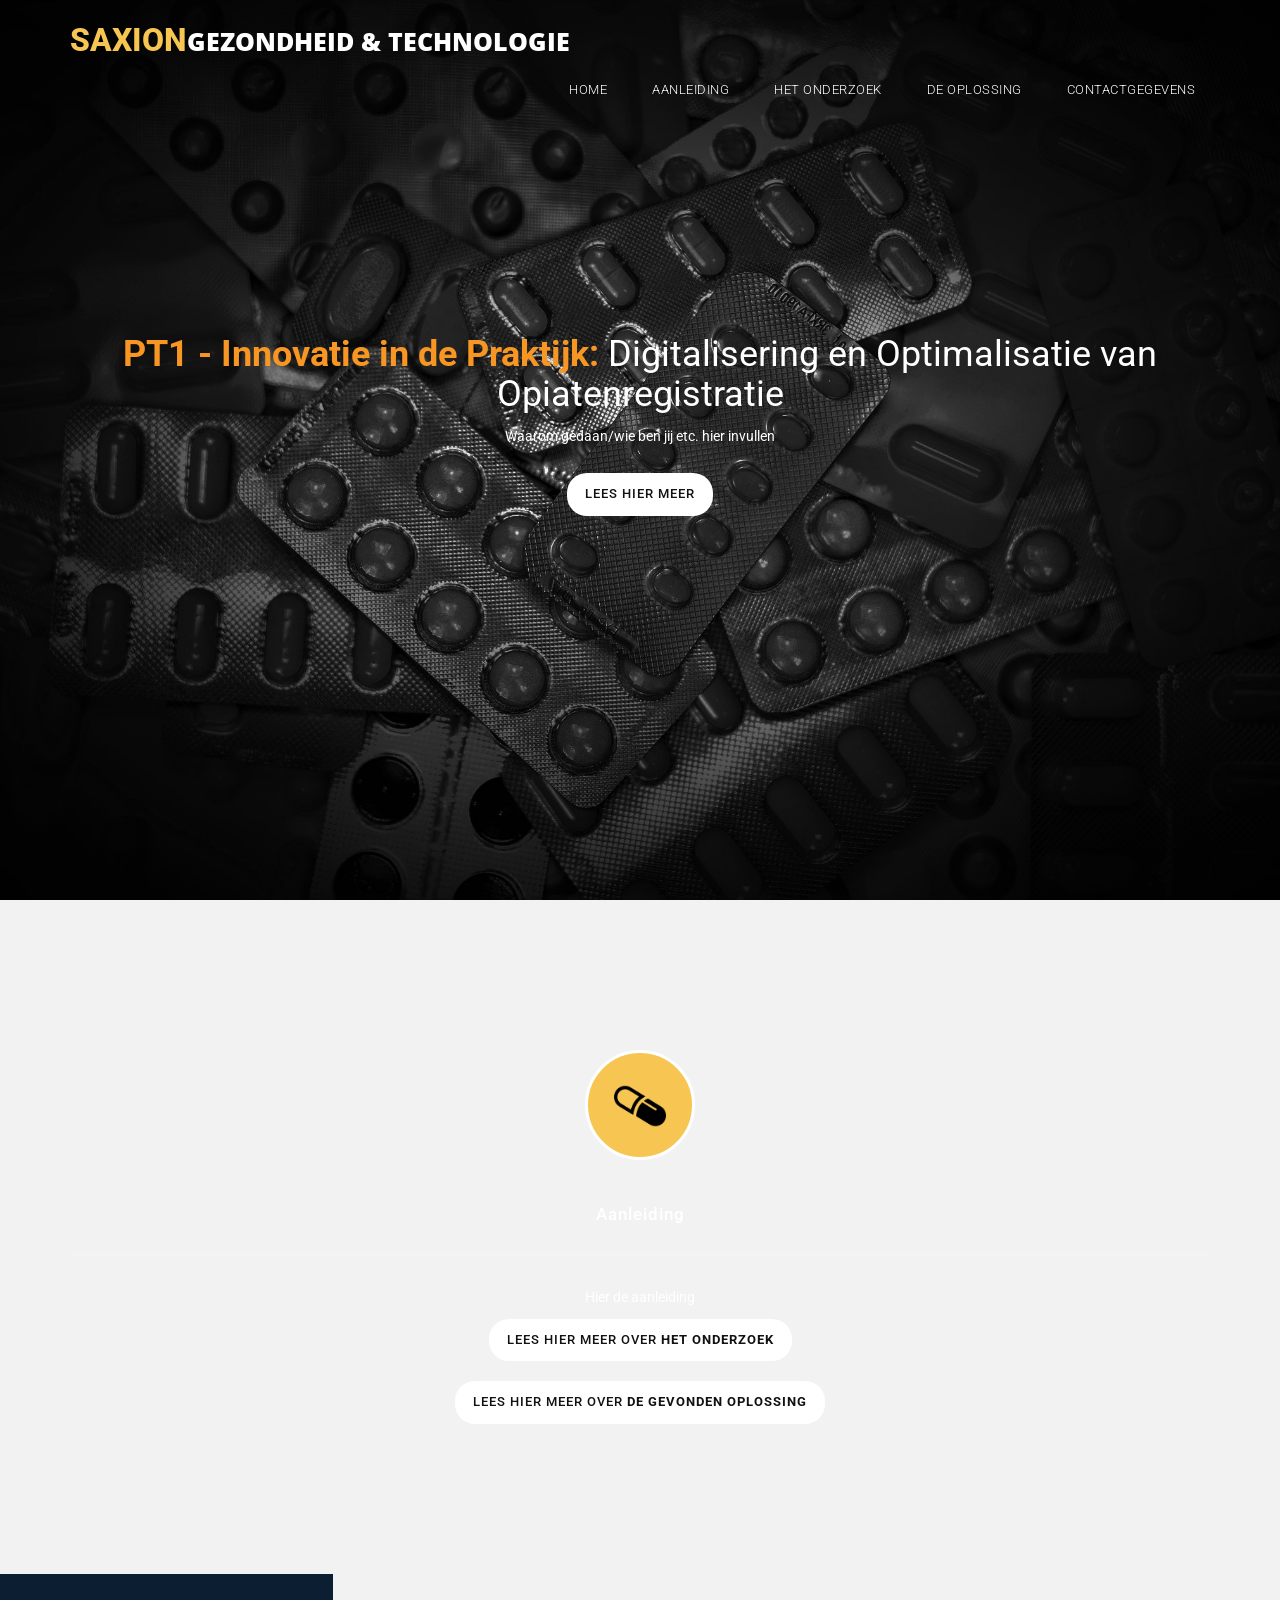
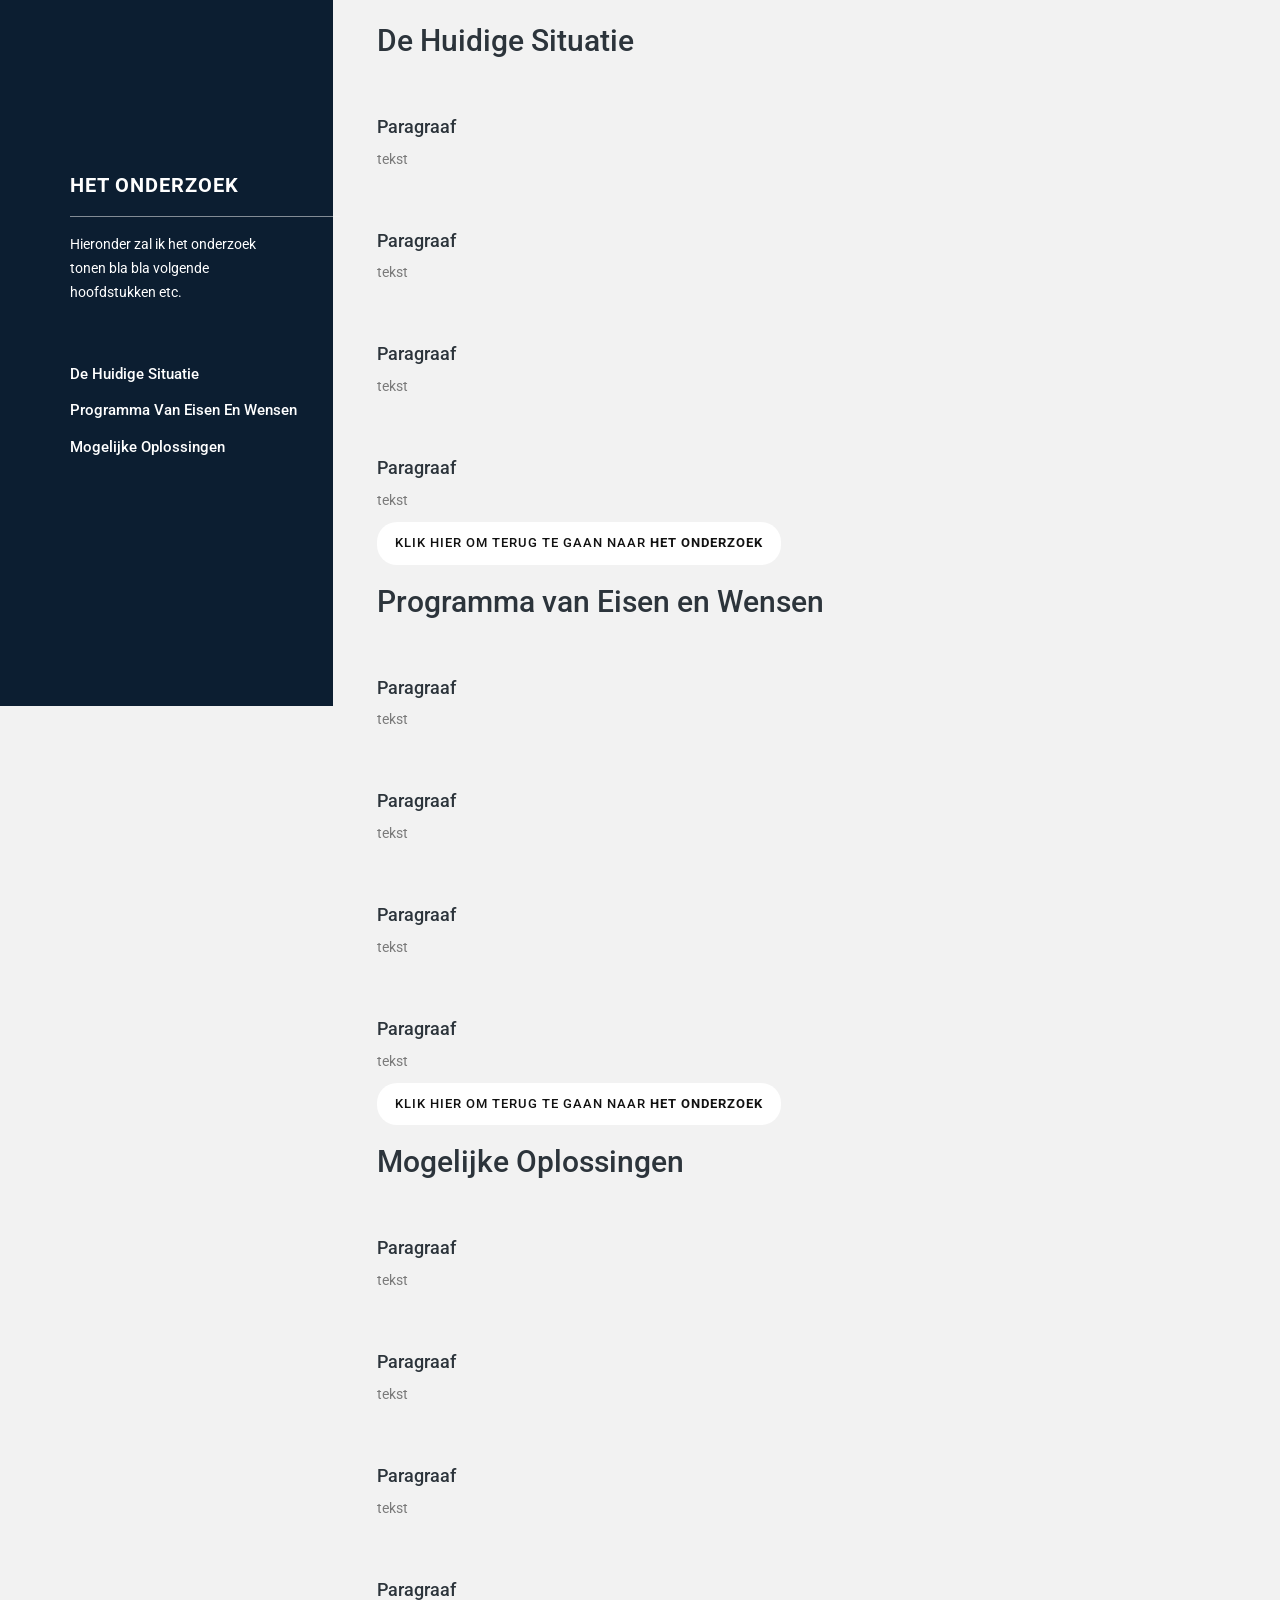
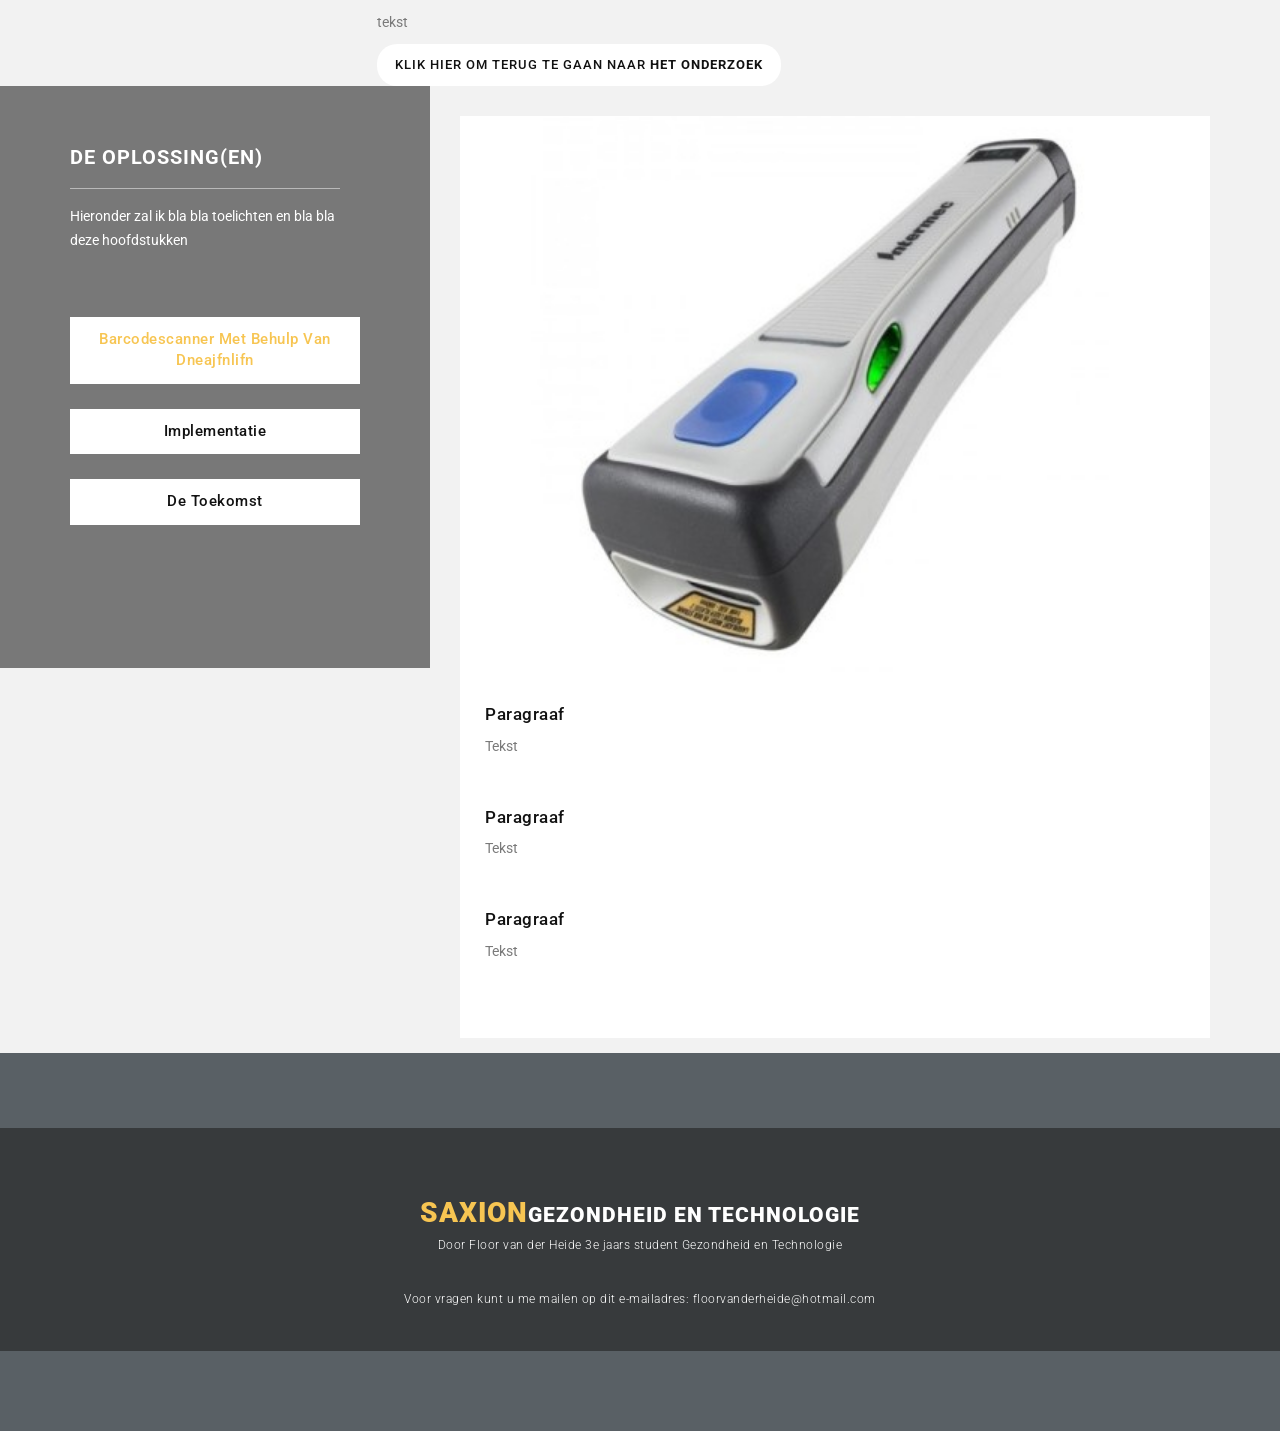
==== index.html @ a9318f99 "ss f" ====
<!DOCTYPE html>
<html>
    <head>
        <meta charset="utf-8">
        <meta http-equiv="X-UA-Compatible" content="IE=edge,chrome=1">
<!--
Tinker Template
http://www.templatemo.com/tm-506-tinker
-->
        <title>Digitalisering en Optimalisatie van Opiatenregistratie</title>
        <meta name="description" content="">
        <meta name="viewport" content="width=device-width, initial-scale=1">
        
        <link href="https://fonts.googleapis.com/css?family=Open+Sans:300,400,600,700,800" rel="stylesheet">
        <link href="https://fonts.googleapis.com/css?family=Roboto:100,300,400,500,700,900" rel="stylesheet">
        
        <link rel="apple-touch-icon" href="apple-touch-icon.png">

        <link rel="stylesheet" href="css/bootstrap.min.css">
        <link rel="stylesheet" href="css/bootstrap-theme.min.css">
        <link rel="stylesheet" href="css/fontAwesome.css">
        <link rel="stylesheet" href="css/hero-slider.css">
        <link rel="stylesheet" href="css/owl-carousel.css">
        <link rel="stylesheet" href="css/templatemo-style.css">
        <link rel="stylesheet" href="css/lightbox.css">

        <script src="js/vendor/modernizr-2.8.3-respond-1.4.2.min.js"></script>
    </head>

<body>
    <div class="header">
        <div class="container">
            <nav class="navbar navbar-inverse" role="navigation">
                <div class="navbar-header">
                    <button type="button" id="nav-toggle" class="navbar-toggle" data-toggle="collapse" data-target="#main-nav">
                        <span class="sr-only">Toggle navigation</span>
                        <span class="icon-bar"></span>
                        <span class="icon-bar"></span>
                        <span class="icon-bar"></span>
                    </button>
                    <a href="#" class="navbar-brand scroll-top"><em>Saxion</em>Gezondheid & Technologie</a>
                </div>
                <!--/.navbar-header-->
                <div id="main-nav" class="collapse navbar-collapse">
                    <ul class="nav navbar-nav">
                        <li><a href="#" class="scroll-top">Home</a></li>
                        <li><a href="#" class="scroll-link" data-id="about">Aanleiding</a></li>
                        <li><a href="#" class="scroll-link" data-id="portfolio">Het Onderzoek</a></li>
                        <li><a href="#" class="scroll-link" data-id="blog">De Oplossing</a></li>
                        <li><a href="#" class="scroll-link" data-id="contact-us">Contactgegevens</a></li>
                    </ul>
                </div>
                <!--/.navbar-collapse-->
            </nav>
            <!--/.navbar-->
        </div>
        <!--/.container-->
    </div>
    <!--/.header-->


    <div class="parallax-content baner-content" id="home">
        <div class="container">
            <div class="text-content">
                <h2><em>PT1 - Innovatie in de Praktijk:</em> Digitalisering en Optimalisatie van Opiatenregistratie</h2>
                <p>Waarom gedaan/wie ben jij etc. hier invullen</p>
                <div class="primary-white-button">
                    <a href="#" class="scroll-link" data-id="about">Lees hier meer</a>
                </div>
            </div>
        </div>
    </div>


    <section id="about" class="page-section">
        <div class="container">
            
                    <div class="service-item">
                        <div class="icon">
                            <img src="img/service_icon_01.png" height=50% width=50% alt="">
                        </div>
                        <h4>Aanleiding</h4>
                        <div class="line-dec"></div>
                        <p>Hier de aanleiding</p>
                        <div class="primary-white-button">
                            <a href="#" class="scroll-link" data-id="portfolio">Lees hier meer over <b>Het Onderzoek</b></a>
                            <br></br>
                        </div>
                        <div class="primary-white-button">
                            <a href="#" class="scroll-link" data-id="blog">Lees hier meer over <b>De Gevonden Oplossing</b></a>
                        </div>
                    </div>
                </div>
                
            </div>
        </div>
    </section>

    <section id="portfolio">
        <div class="content-wrapper"></div>
            <div class="inner-container container">
                <div class="row">
                    <div class="col-md-3 col-sm-12">
                        <div class="section-heading">
                            <h4>Het Onderzoek</h4>
                            <div class="line-dec"></div>
                            <p>Hieronder zal ik het onderzoek tonen bla bla volgende hoofdstukken etc.</p>
                            <div class="filter-categories">
                                <ul class="project-filter">
                                    
                                    <li class="filter" data-filter="nature"><span>De Huidige Situatie</span></li>
                                    <li class="filter" data-filter="branding"><span>Programma van Eisen en Wensen</span></li>
                                    <li class="filter" data-filter="graphic"><span>Mogelijke Oplossingen</span></li>
                                    
                                    
                                </ul>
                            </div>
                        </div>
                    </div>
                    <div class="col-md-8">
                        <div class="projects-holder-3">
                            <div class="projects-holder">
                                <div class="row"></div>
                                    <div class="col-md-12 col-sm-6 project-item mix nature">
                                    <h2>De Huidige Situatie</h2>
                                    <br></br>
                                    <h4>Paragraaf </h4>
                                    <p>tekst</p>
                                    <br></br>
                                    <h4>Paragraaf </h4>
                                    <p>tekst</p>
                                    <br></br>
                                    <h4>Paragraaf </h4>
                                    <p>tekst</p>
                                    <br></br>
                                    <h4>Paragraaf </h4>
                                    <p>tekst</p>
                                        <div class="primary-white-button">
                                        <a href="#" class="scroll-link" data-id="portfolio">Klik hier om terug te gaan naar<b> Het Onderzoek</b></a>
                                        </div>
                                    </div>
                                    
                                    <div class="col-md-12 col-sm-6 project-item mix branding">
                                    <h2>Programma van Eisen en Wensen</h2>
                                    <br></br>
                                    <h4>Paragraaf </h4>
                                    <p>tekst</p>
                                    <br></br>
                                    <h4>Paragraaf </h4>
                                    <p>tekst</p>
                                    <br></br>
                                    <h4>Paragraaf </h4>
                                    <p>tekst</p>
                                    <br></br>
                                    <h4>Paragraaf </h4>
                                    <p>tekst</p>
                                    <div class="primary-white-button">
                                        <a href="#" class="scroll-link" data-id="portfolio">Klik hier om terug te gaan naar<b> Het Onderzoek</b></a>
                                        </div>
                                      
                                    </div>
                                    <div class="col-md-12 col-sm-6 project-item mix graphic graphic">
                                    <h2>Mogelijke Oplossingen</h2>
                                    <br></br>
                                    <h4>Paragraaf </h4>
                                    <p>tekst</p>
                                    <br></br>
                                    <h4>Paragraaf </h4>
                                    <p>tekst</p>
                                    <br></br>
                                    <h4>Paragraaf </h4>
                                    <p>tekst</p>
                                    <br></br>
                                    <h4>Paragraaf </h4>
                                    <p>tekst</p>
                                    <div class="primary-white-button">
                                        <a href="#" class="scroll-link" data-id="portfolio">Klik hier om terug te gaan naar<b> Het Onderzoek</b></a>
                                        </div>
                                    </div>
                                    
                                    
                                </div>
                            </div>
                        </div>
                    </div>
                </div>
            </div>
        </div> 
    </section>


    

    <div class="tabs-content" id="blog">
        <div class="container">
            <div class="row">
                <div class="wrapper">
                    <div class="col-md-4">
                        <div class="section-heading">
                            <h4>De Oplossing(en)</h4>
                            <div class="line-dec"></div>
                            <p>Hieronder zal ik bla bla toelichten en bla bla deze hoofdstukken</p>
                            <ul class="tabs clearfix" data-tabgroup="first-tab-group">
                                <li><a href="#tab1" class="active">Barcodescanner met behulp van dneajfnlifn</a></li>
                                <li><a href="#tab2">Implementatie</a></li>
                                <li><a href="#tab3">De Toekomst</a></li>
                                
                            </ul>
                        </div>
                    </div>
                    <div class="col-md-8">
                        <section id="first-tab-group" class="tabgroup">
                            <div id="tab1">
                                <img src="img/blog_item_01.jpg" height=50% width=100% alt="">
                                <div class="text-content">
                                    <h4>Paragraaf</h4>
                                    
                                    <p>Tekst</p>
                                    <br></br>
                                    <h4>Paragraaf</h4>
                                    
                                    <p>Tekst</p>
                                    <br></br>
                                    <h4>Paragraaf</h4>
                                    
                                    <p>Tekst</p>
                                    <br></br>
                                </div>
                            </div>
                            <div id="tab2">
                                <img src="img/blog_item_02.jpg"  height=50% width=100% alt="">
                                <div class="text-content">
                                    <h4>Paragraaf</h4>
                                    
                                    <p>Tekst</p>
                                    <br></br>
                                    <h4>Paragraaf</h4>
                                    
                                    <p>Tekst</p>
                                    <br></br>
                                    <h4>Paragraaf</h4>
                                    
                                    <p>Tekst</p>
                                    <br></br>
                                </div>
                            </div>
                            <div id="tab3">
                                <img src="img/blog_item_03.jpg" alt="">
                                <div class="text-content">
                                    <h4>Paragraaf</h4>
                                    
                                    <p>Tekst</p>
                                    <br></br>
                                    <h4>Paragraaf</h4>
                                    
                                    <p>Tekst</p>
                                    <br></br>
                                    <h4>Paragraaf</h4>
                                    
                                    <p>Tekst</p>
                                    <br></br>
                                </div>
                            </div>
                            
                        </section>
                    </div>
                </div>
            </div>
        </div>
    </div>

    <div id="contact-us">
        <div class="container">
            <div class="row">
                <div class="col-md-12">
                    <div class="section-heading">
                        
                        
                </div>
            </div>
        </div>
    </div>

    

    <footer>
        <div class="container">
            
                    <div class="logo">
                        <a class="logo-ft scroll-top" href="#"><em>Saxion</em>Gezondheid en Technologie</a>
                        <p>Door Floor van der Heide 3e jaars student Gezondheid en Technologie 
                       </p>
                       <br></br>
                       <p> Voor vragen kunt u me mailen op dit e-mailadres: <a href="mailto:floorvanderheide@hotmail.com" target="_blank">floorvanderheide@hotmail.com</a></p>
                    </div>
                </div>
                
                
                
            </div>
        </div>
    </footer>

    <script src="https://ajax.googleapis.com/ajax/libs/jquery/1.11.2/jquery.min.js"></script>
    <script>window.jQuery || document.write('<script src="js/vendor/jquery-1.11.2.min.js"><\/script>')</script>

    <script src="js/vendor/bootstrap.min.js"></script>

    <script src="js/plugins.js"></script>
    <script src="js/main.js"></script>

    <script src="http://ajax.googleapis.com/ajax/libs/jquery/1.10.2/jquery.min.js" type="text/javascript"></script>
    <script type="text/javascript">
    $(document).ready(function() {
        // navigation click actions 
        $('.scroll-link').on('click', function(event){
            event.preventDefault();
            var sectionID = $(this).attr("data-id");
            scrollToID('#' + sectionID, 750);
        });
        // scroll to top action
        $('.scroll-top').on('click', function(event) {
            event.preventDefault();
            $('html, body').animate({scrollTop:0}, 'slow');         
        });
        // mobile nav toggle
        $('#nav-toggle').on('click', function (event) {
            event.preventDefault();
            $('#main-nav').toggleClass("open");
        });
    });
    // scroll function
    function scrollToID(id, speed){
        var offSet = 50;
        var targetOffset = $(id).offset().top - offSet;
        var mainNav = $('#main-nav');
        $('html,body').animate({scrollTop:targetOffset}, speed);
        if (mainNav.hasClass("open")) {
            mainNav.css("height", "1px").removeClass("in").addClass("collapse");
            mainNav.removeClass("open");
        }
    }
    if (typeof console === "undefined") {
        console = {
            log: function() { }
        };
    }
    </script>
</body>
</html>
---- css/hero-slider.css ----
/* -------------------------------- 

Primary style

-------------------------------- */
*, *::after, *::before {
  -webkit-box-sizing: border-box;
  -moz-box-sizing: border-box;
  box-sizing: border-box;
}

html {
  font-size: 62.5%;
}

body {
  font-family: "Open Sans", sans-serif;
  color: #2c343b;
  background-color: #f2f2f2;
}

a {
  color: #d44457;
  text-decoration: none;
}

img {
  max-width: 100%;
}

/* -------------------------------- 

Main Components 

-------------------------------- */
.cd-header {
  position: absolute;
  z-index: 2;
  top: 0;
  left: 0;
  width: 100%;
  height: 50px;
  background-color: #21272c;
  -webkit-font-smoothing: antialiased;
  -moz-osx-font-smoothing: grayscale;
}
@media only screen and (min-width: 768px) {
  .cd-header {
    height: 70px;
    background-color: transparent;
  }
}

#cd-logo {
  float: left;
  margin: 13px 0 0 5%;
}
#cd-logo img {
  display: block;
}
@media only screen and (min-width: 768px) {
  #cd-logo {
    margin: 23px 0 0 5%;
  }
}

.cd-primary-nav {
  /* mobile first - navigation hidden by default, triggered by tap/click on navigation icon */
  float: right;
  margin-right: 5%;
  width: 44px;
  height: 100%;
}
.cd-primary-nav ul {
  position: absolute;
  top: 0;
  left: 0;
  width: 100%;
  -webkit-transform: translateY(-100%);
  -moz-transform: translateY(-100%);
  -ms-transform: translateY(-100%);
  -o-transform: translateY(-100%);
  transform: translateY(-100%);
}
.cd-primary-nav ul.is-visible {
  box-shadow: 0 3px 8px rgba(0, 0, 0, 0.2);
  -webkit-transform: translateY(50px);
  -moz-transform: translateY(50px);
  -ms-transform: translateY(50px);
  -o-transform: translateY(50px);
  transform: translateY(50px);
}
.cd-primary-nav a {
  display: block;
  height: 50px;
  line-height: 50px;
  padding-left: 5%;
  background: #21272c;
  border-top: 1px solid #333c44;
  color: #ffffff;
}
@media only screen and (min-width: 768px) {
  .cd-primary-nav {
    /* reset navigation values */
    width: auto;
    height: auto;
    background: none;
  }
  .cd-primary-nav ul {
    position: static;
    width: auto;
    -webkit-transform: translateY(0);
    -moz-transform: translateY(0);
    -ms-transform: translateY(0);
    -o-transform: translateY(0);
    transform: translateY(0);
    line-height: 70px;
  }
  .cd-primary-nav ul.is-visible {
    -webkit-transform: translateY(0);
    -moz-transform: translateY(0);
    -ms-transform: translateY(0);
    -o-transform: translateY(0);
    transform: translateY(0);
  }
  .cd-primary-nav li {
    display: inline-block;
    margin-left: 1em;
  }
  .cd-primary-nav a {
    display: inline-block;
    height: auto;
    font-weight: 600;
    line-height: normal;
    background: transparent;
    padding: .6em 1em;
    border-top: none;
  }
}

/* -------------------------------- 

Slider

-------------------------------- */
.cd-hero {
  position: relative;
  -webkit-font-smoothing: antialiased;
  -moz-osx-font-smoothing: grayscale;
}

.cd-hero-slider {
  position: relative;
  height: 360px;
  overflow: hidden;
}
.cd-hero-slider li {
  position: absolute;
  top: 0;
  left: 0;
  width: 100%;
  height: 100%;
  -webkit-transform: translateX(100%);
  -moz-transform: translateX(100%);
  -ms-transform: translateX(100%);
  -o-transform: translateX(100%);
  transform: translateX(100%);
}
.cd-hero-slider li.selected {
  /* this is the visible slide */
  position: relative;
  -webkit-transform: translateX(0);
  -moz-transform: translateX(0);
  -ms-transform: translateX(0);
  -o-transform: translateX(0);
  transform: translateX(0);
}
.cd-hero-slider li.move-left {
  /* slide hidden on the left */
  -webkit-transform: translateX(-100%);
  -moz-transform: translateX(-100%);
  -ms-transform: translateX(-100%);
  -o-transform: translateX(-100%);
  transform: translateX(-100%);
}
.cd-hero-slider li.is-moving, .cd-hero-slider li.selected {
  /* the is-moving class is assigned to the slide which is moving outside the viewport */
  -webkit-transition: -webkit-transform 0.5s;
  -moz-transition: -moz-transform 0.5s;
  transition: transform 0.5s;
}
@media only screen and (min-width: 768px) {
  .cd-hero-slider {
    height: 500px;
  }
}
@media only screen and (min-width: 1170px) {
  .cd-hero-slider {
    height: 680px;
  }
}

/* -------------------------------- 

Single slide style

-------------------------------- */
.cd-hero-slider li {
  background-position: center center;
  background-size: cover;
  background-repeat: no-repeat;
}
.cd-hero-slider li:first-of-type {
  background-image: url(../img/slide_01.jpg);
}
.cd-hero-slider li:nth-of-type(2) {
  background-image: url(../img/slide_02.jpg);
}
.cd-hero-slider li:nth-of-type(3) {
  background-image: url(../img/slide_03.jpg);
}
.cd-hero-slider .cd-full-width,
.cd-hero-slider .cd-half-width {
  position: absolute;
  width: 100%;
  height: 100%;
  z-index: 1;
  left: 0;
  top: 0;
  /* this padding is used to align the text */
  padding-top: 150px;
  text-align: center;
  /* Force Hardware Acceleration in WebKit */
  -webkit-backface-visibility: hidden;
  backface-visibility: hidden;
  -webkit-transform: translateZ(0);
  -moz-transform: translateZ(0);
  -ms-transform: translateZ(0);
  -o-transform: translateZ(0);
  transform: translateZ(0);
}
.cd-hero-slider .cd-img-container {
  /* hide image on mobile device */
  display: none;
}
.cd-hero-slider .cd-img-container img {
  position: absolute;
  left: 50%;
  top: 50%;
  bottom: auto;
  right: auto;
  -webkit-transform: translateX(-50%) translateY(-50%);
  -moz-transform: translateX(-50%) translateY(-50%);
  -ms-transform: translateX(-50%) translateY(-50%);
  -o-transform: translateX(-50%) translateY(-50%);
  transform: translateX(-50%) translateY(-50%);
}
.cd-hero-slider .cd-bg-video-wrapper {
  /* hide video on mobile device */
  display: none;
  position: absolute;
  top: 0;
  left: 0;
  width: 100%;
  height: 100%;
  overflow: hidden;
}
.cd-hero-slider .cd-bg-video-wrapper video {
  /* you won't see this element in the html, but it will be injected using js */
  display: block;
  min-height: 100%;
  min-width: 100%;
  max-width: none;
  height: auto;
  width: auto;
  position: absolute;
  left: 50%;
  top: 50%;
  bottom: auto;
  right: auto;
  -webkit-transform: translateX(-50%) translateY(-50%);
  -moz-transform: translateX(-50%) translateY(-50%);
  -ms-transform: translateX(-50%) translateY(-50%);
  -o-transform: translateX(-50%) translateY(-50%);
  transform: translateX(-50%) translateY(-50%);
}
.cd-hero-slider h2, .cd-hero-slider p {
  text-shadow: 0 1px 3px rgba(0, 0, 0, 0.1);
  line-height: 1.2;
  margin: 0 auto 14px;
  color: #ffffff;
  width: 90%;
  max-width: 400px;
}
.cd-hero-slider h2 {
  font-size: 2.4rem;
}
.cd-hero-slider p {
  font-size: 1.4rem;
  line-height: 1.4;
}
.cd-hero-slider .cd-btn {
  display: inline-block;
  padding: 1.2em 1.4em;
  margin-top: .8em;
  background-color: rgba(212, 68, 87, 0.9);
  font-size: 1.3rem;
  font-weight: 700;
  letter-spacing: 1px;
  color: #ffffff;
  text-transform: uppercase;
  box-shadow: 0 3px 6px rgba(0, 0, 0, 0.1);
  -webkit-transition: background-color 0.2s;
  -moz-transition: background-color 0.2s;
  transition: background-color 0.2s;
}
.cd-hero-slider .cd-btn.secondary {
  background-color: rgba(22, 26, 30, 0.8);
}
.cd-hero-slider .cd-btn:nth-of-type(2) {
  margin-left: 1em;
}
.no-touch .cd-hero-slider .cd-btn:hover {
  background-color: #d44457;
}
.no-touch .cd-hero-slider .cd-btn.secondary:hover {
  background-color: #161a1e;
}
@media only screen and (min-width: 768px) {
  .cd-hero-slider .cd-full-width,
  .cd-hero-slider .cd-half-width {
    padding-top: 200px;
  }
  .cd-hero-slider .cd-bg-video-wrapper {
    display: block;
  }
  .cd-hero-slider .cd-half-width {
    width: 45%;
  }
  .cd-hero-slider .cd-half-width:first-of-type {
    left: 5%;
  }
  .cd-hero-slider .cd-half-width:nth-of-type(2) {
    right: 5%;
    left: auto;
  }
  .cd-hero-slider .cd-img-container {
    display: block;
  }
  .cd-hero-slider h2, .cd-hero-slider p {
    max-width: 520px;
  }
  .cd-hero-slider h2 {
    font-size: 2.4em;
    font-weight: 300;
  }
  .cd-hero-slider .cd-btn {
    font-size: 1.4rem;
  }
}
@media only screen and (min-width: 1170px) {
  .cd-hero-slider .cd-full-width,
  .cd-hero-slider .cd-half-width {
    padding-top: 250px;
  }
  .cd-hero-slider h2, .cd-hero-slider p {
    margin-bottom: 20px;
  }
  .cd-hero-slider h2 {
    font-size: 3.2em;
  }
  .cd-hero-slider p {
    font-size: 1.6rem;
  }
}

/* -------------------------------- 

Single slide animation

-------------------------------- */
@media only screen and (min-width: 768px) {
  .cd-hero-slider .cd-half-width {
    opacity: 0;
    -webkit-transform: translateX(40px);
    -moz-transform: translateX(40px);
    -ms-transform: translateX(40px);
    -o-transform: translateX(40px);
    transform: translateX(40px);
  }
  .cd-hero-slider .move-left .cd-half-width {
    -webkit-transform: translateX(-40px);
    -moz-transform: translateX(-40px);
    -ms-transform: translateX(-40px);
    -o-transform: translateX(-40px);
    transform: translateX(-40px);
  }
  .cd-hero-slider .selected .cd-half-width {
    /* this is the visible slide */
    opacity: 1;
    -webkit-transform: translateX(0);
    -moz-transform: translateX(0);
    -ms-transform: translateX(0);
    -o-transform: translateX(0);
    transform: translateX(0);
  }
  .cd-hero-slider .is-moving .cd-half-width {
    /* this is the slide moving outside the viewport 
    wait for the end of the transition on the <li> parent before set opacity to 0 and translate to 40px/-40px */
    -webkit-transition: opacity 0s 0.5s, -webkit-transform 0s 0.5s;
    -moz-transition: opacity 0s 0.5s, -moz-transform 0s 0.5s;
    transition: opacity 0s 0.5s, transform 0s 0.5s;
  }
  .cd-hero-slider li.selected.from-left .cd-half-width:nth-of-type(2),
  .cd-hero-slider li.selected.from-right .cd-half-width:first-of-type {
    /* this is the selected slide - different animation if it's entering from left or right */
    -webkit-transition: opacity 0.4s 0.2s, -webkit-transform 0.5s 0.2s;
    -moz-transition: opacity 0.4s 0.2s, -moz-transform 0.5s 0.2s;
    transition: opacity 0.4s 0.2s, transform 0.5s 0.2s;
  }
  .cd-hero-slider li.selected.from-left .cd-half-width:first-of-type,
  .cd-hero-slider li.selected.from-right .cd-half-width:nth-of-type(2) {
    /* this is the selected slide - different animation if it's entering from left or right */
    -webkit-transition: opacity 0.4s 0.4s, -webkit-transform 0.5s 0.4s;
    -moz-transition: opacity 0.4s 0.4s, -moz-transform 0.5s 0.4s;
    transition: opacity 0.4s 0.4s, transform 0.5s 0.4s;
  }
  .cd-hero-slider .cd-full-width h2,
  .cd-hero-slider .cd-full-width p,
  .cd-hero-slider .cd-full-width .cd-btn {
    opacity: 0;
    -webkit-transform: translateX(100px);
    -moz-transform: translateX(100px);
    -ms-transform: translateX(100px);
    -o-transform: translateX(100px);
    transform: translateX(100px);
  }
  .cd-hero-slider .move-left .cd-full-width h2,
  .cd-hero-slider .move-left .cd-full-width p,
  .cd-hero-slider .move-left .cd-full-width .cd-btn {
    opacity: 0;
    -webkit-transform: translateX(-100px);
    -moz-transform: translateX(-100px);
    -ms-transform: translateX(-100px);
    -o-transform: translateX(-100px);
    transform: translateX(-100px);
  }
  .cd-hero-slider .selected .cd-full-width h2,
  .cd-hero-slider .selected .cd-full-width p,
  .cd-hero-slider .selected .cd-full-width .cd-btn {
    /* this is the visible slide */
    opacity: 1;
    -webkit-transform: translateX(0);
    -moz-transform: translateX(0);
    -ms-transform: translateX(0);
    -o-transform: translateX(0);
    transform: translateX(0);
  }
  .cd-hero-slider li.is-moving .cd-full-width h2,
  .cd-hero-slider li.is-moving .cd-full-width p,
  .cd-hero-slider li.is-moving .cd-full-width .cd-btn {
    /* this is the slide moving outside the viewport 
    wait for the end of the transition on the li parent before set opacity to 0 and translate to 100px/-100px */
    -webkit-transition: opacity 0s 0.5s, -webkit-transform 0s 0.5s;
    -moz-transition: opacity 0s 0.5s, -moz-transform 0s 0.5s;
    transition: opacity 0s 0.5s, transform 0s 0.5s;
  }
  .cd-hero-slider li.selected h2 {
    -webkit-transition: opacity 0.4s 0.2s, -webkit-transform 0.5s 0.2s;
    -moz-transition: opacity 0.4s 0.2s, -moz-transform 0.5s 0.2s;
    transition: opacity 0.4s 0.2s, transform 0.5s 0.2s;
  }
  .cd-hero-slider li.selected p {
    -webkit-transition: opacity 0.4s 0.3s, -webkit-transform 0.5s 0.3s;
    -moz-transition: opacity 0.4s 0.3s, -moz-transform 0.5s 0.3s;
    transition: opacity 0.4s 0.3s, transform 0.5s 0.3s;
  }
  .cd-hero-slider li.selected .cd-btn {
    -webkit-transition: opacity 0.4s 0.4s, -webkit-transform 0.5s 0.4s, background-color 0.2s 0s;
    -moz-transition: opacity 0.4s 0.4s, -moz-transform 0.5s 0.4s, background-color 0.2s 0s;
    transition: opacity 0.4s 0.4s, transform 0.5s 0.4s, background-color 0.2s 0s;
  }
}
/* -------------------------------- 

Slider navigation

-------------------------------- */
.cd-slider-nav {
  display: none;
  position: absolute;
  width: 100%;
  bottom: 0;
  z-index: 2;
  text-align: center;
  height: 55px;
  background-color: rgba(0, 1, 1, 0.5);
}
.cd-slider-nav nav, .cd-slider-nav ul, .cd-slider-nav li, .cd-slider-nav a {
  height: 100%;
}
.cd-slider-nav nav {
  display: inline-block;
  position: relative;
}
.cd-slider-nav .cd-marker {
  position: absolute;
  bottom: 0;
  left: 0;
  width: 60px;
  height: 100%;
  color: #d44457;
  background-color: #ffffff;
  box-shadow: inset 0 2px 0 currentColor;
  -webkit-transition: -webkit-transform 0.2s, box-shadow 0.2s;
  -moz-transition: -moz-transform 0.2s, box-shadow 0.2s;
  transition: transform 0.2s, box-shadow 0.2s;
}
.cd-slider-nav .cd-marker.item-2 {
  -webkit-transform: translateX(100%);
  -moz-transform: translateX(100%);
  -ms-transform: translateX(100%);
  -o-transform: translateX(100%);
  transform: translateX(100%);
}
.cd-slider-nav .cd-marker.item-3 {
  -webkit-transform: translateX(200%);
  -moz-transform: translateX(200%);
  -ms-transform: translateX(200%);
  -o-transform: translateX(200%);
  transform: translateX(200%);
}
.cd-slider-nav .cd-marker.item-4 {
  -webkit-transform: translateX(300%);
  -moz-transform: translateX(300%);
  -ms-transform: translateX(300%);
  -o-transform: translateX(300%);
  transform: translateX(300%);
}
.cd-slider-nav .cd-marker.item-5 {
  -webkit-transform: translateX(400%);
  -moz-transform: translateX(400%);
  -ms-transform: translateX(400%);
  -o-transform: translateX(400%);
  transform: translateX(400%);
}
.cd-slider-nav ul::after {
  clear: both;
  content: "";
  display: table;
}
.cd-slider-nav li {
  display: inline-block;
  width: 60px;
  float: left;
}
.cd-slider-nav li.selected a {
  color: #2c343b;
}
.no-touch .cd-slider-nav li.selected a:hover {
  background-color: transparent;
}
.cd-slider-nav a {
  display: block;
  position: relative;
  padding-top: 35px;
  font-size: 1rem;
  font-weight: 700;
  color: #a8b4be;
  -webkit-transition: background-color 0.2s;
  -moz-transition: background-color 0.2s;
  transition: background-color 0.2s;
}
.cd-slider-nav a::before {
  content: '';
  position: absolute;
  width: 24px;
  height: 24px;
  top: 8px;
  left: 50%;
  right: auto;
  -webkit-transform: translateX(-50%);
  -moz-transform: translateX(-50%);
  -ms-transform: translateX(-50%);
  -o-transform: translateX(-50%);
  transform: translateX(-50%);
}
.no-touch .cd-slider-nav a:hover {
  background-color: rgba(0, 1, 1, 0.5);
}
.cd-slider-nav li:first-of-type a::before {
  background-position: 0 0;
}
.cd-slider-nav li.selected:first-of-type a::before {
  background-position: 0 -24px;
}
.cd-slider-nav li:nth-of-type(2) a::before {
  background-position: -24px 0;
}
.cd-slider-nav li.selected:nth-of-type(2) a::before {
  background-position: -24px -24px;
}
.cd-slider-nav li:nth-of-type(3) a::before {
  background-position: -48px 0;
}
.cd-slider-nav li.selected:nth-of-type(3) a::before {
  background-position: -48px -24px;
}
.cd-slider-nav li:nth-of-type(4) a::before {
  background-position: -72px 0;
}
.cd-slider-nav li.selected:nth-of-type(4) a::before {
  background-position: -72px -24px;
}
.cd-slider-nav li:nth-of-type(5) a::before {
  background-position: -96px 0;
}
.cd-slider-nav li.selected:nth-of-type(5) a::before {
  background-position: -96px -24px;
}
@media only screen and (min-width: 768px) {
  .cd-slider-nav {
    height: 80px;
  }
  .cd-slider-nav .cd-marker,
  .cd-slider-nav li {
    width: 95px;
  }
  .cd-slider-nav a {
    padding-top: 48px;
    font-size: 1.1rem;
    text-transform: uppercase;
  }
  .cd-slider-nav a::before {
    top: 18px;
  }
}

/* -------------------------------- 

Main content

-------------------------------- */
.cd-main-content {
  width: 90%;
  max-width: 768px;
  margin: 0 auto;
  padding: 2em 0;
}
.cd-main-content p {
  font-size: 1.4rem;
  line-height: 1.8;
  color: #999999;
  margin: 2em 0;
}
@media only screen and (min-width: 1170px) {
  .cd-main-content {
    padding: 3em 0;
  }
  .cd-main-content p {
    font-size: 1.6rem;
  }
}

/* -------------------------------- 

Javascript disabled

-------------------------------- */
.no-js .cd-hero-slider li {
  display: none;
}
.no-js .cd-hero-slider li.selected {
  display: block;
}

.no-js .cd-slider-nav {
  display: none;
}
---- css/owl-carousel.css ----
/* 
 *  Core Owl Carousel CSS File
 *  v1.3.3
 */

/* clearfix */
.owl-carousel .owl-wrapper:after {
  content: ".";
  display: block;
  clear: both;
  visibility: hidden;
  line-height: 0;
  height: 0;
}
/* display none until init */
.owl-carousel{
  display: none;
  position: relative;
  width: 100%;
  -ms-touch-action: pan-y;
}
.owl-carousel .owl-wrapper{
  display: none;
  position: relative;
  -webkit-transform: translate3d(0px, 0px, 0px);
}
.owl-carousel .owl-wrapper-outer{
  overflow: hidden;
  position: relative;
  width: 100%;
}
.owl-carousel .owl-wrapper-outer.autoHeight{
  -webkit-transition: height 500ms ease-in-out;
  -moz-transition: height 500ms ease-in-out;
  -ms-transition: height 500ms ease-in-out;
  -o-transition: height 500ms ease-in-out;
  transition: height 500ms ease-in-out;
}
  
.owl-carousel .owl-item{
  float: left;
}

.owl-controls {
  @media (max-width: @screen-sm-max) {
    top: -120px;
  }
  top: -200px;
  width: 100%;
  text-align: center;
  display: inline-block;
}

.owl-controls a {
  color: #0c1e31;
}

.owl-controls a:hover {
  color: #0c1e31;
}

.owl-controls .bg-prev {
  position: absolute;
  z-index: 1;
  width: 50px;
  height: 50px;
  z-index:10; 
  background:#fff; 
  border: 1px solid #0c1e31;
  -webkit-transform: rotate(45deg);
  -moz-transform: rotate(45deg);
  -ms-transform: rotate(45deg);
  -o-transform: rotate(45deg);
  transform: rotate(45deg);
}

.owl-controls .bg-prev:before{
  content:""; 
  display:block; 
  position:absolute; 
  z-index:-1; 
  top:3px; 
  left:3px; 
  right:3px; 
  bottom:3px; 
  border:2px solid #0c1e31
}

.owl-controls .prev {
  left: 15px;
  z-index: 11;
  position: absolute; 
  width: 50px;
  height: 50px;
  line-height: 32px;
}

.owl-controls .prev.active {
  background-image: none;
  outline: 0;
  -webkit-box-shadow: none;
          box-shadow: none;
}

.owl-controls .prev:active {
  background-image: none;
  outline: 0;
  -webkit-box-shadow: none;
          box-shadow: none;
}

.owl-controls .bg-next {
  position: absolute;
  float: right;
  z-index: 1;
  width: 50px;
  height: 50px;
  position:relative; 
  z-index:10; 
  background:#fff; 
  border: 1px solid #0c1e31;
  -webkit-transform: rotate(45deg);
  -moz-transform: rotate(45deg);
  -ms-transform: rotate(45deg);
  -o-transform: rotate(45deg);
  transform: rotate(45deg);
}

.owl-controls .bg-next:before{
  content:""; 
  display:block; 
  position:absolute; 
  z-index:-1; 
  top:3px; 
  left:3px; 
  right:3px; 
  bottom:3px; 
  border:2px solid #0c1e31
}

.owl-controls .next {
  right: 15px;
  z-index: 11;
  position: absolute; 
  width: 50px;
  height: 50px;
  line-height: 32px;
}

.owl-controls .next.active {
  background-image: none;
  outline: 0;
  -webkit-box-shadow: none;
          box-shadow: none;
}

.owl-controls .next:active {
  background-image: none;
  outline: 0;
  -webkit-box-shadow: none;
          box-shadow: none;
}


.owl-theme .owl-controls .owl-page{
  cursor: pointer;
  display: inline-block;
  zoom: 1;
  *display: inline;/*IE7 life-saver */
}
.owl-theme .owl-controls .owl-page a{
  display: block;
  width: 12px;
  height: 12px;
  margin: 0px 5px;
  filter: Alpha(Opacity=50);/*IE7 fix*/
  opacity: 0.5;
  -webkit-border-radius: 20px;
  -moz-border-radius: 20px;
  border-radius: 20px;
  background: transparent;
  border: 2px solid #888;
}

.owl-theme .owl-controls .owl-page.active span,
.owl-theme .owl-controls.clickable .owl-page:hover span{
  filter: Alpha(Opacity=100);/*IE7 fix*/
  opacity: 1;
  display: inline-block;
}
.owl-controls {
  -webkit-user-select: none;
  -khtml-user-select: none;
  -moz-user-select: none;
  -ms-user-select: none;
  user-select: none;
  -webkit-tap-highlight-color: rgba(0, 0, 0, 0);
}

/* fix */
.owl-carousel  .owl-wrapper,
.owl-carousel  .owl-item{
  -webkit-backface-visibility: hidden;
  -moz-backface-visibility:    hidden;
  -ms-backface-visibility:     hidden;
  -webkit-transform: translate3d(0,0,0);
  -moz-transform: translate3d(0,0,0);
  -ms-transform: translate3d(0,0,0);
}
---- css/templatemo-style.css ----
/* 

Tinker Template

http://www.templatemo.com/tm-506-tinker

*/

* {
    margin: 0;
    padding: 0;
    font-family: 'Roboto', arial, sans-serif;
}

body {
	overflow-x: hidden;
}

ul {
	list-style: none;
	margin: 0px;
}

p {
	color: #7a7a7a;
	font-size: 14px;
	line-height: 24px;
}

.parallax-content {
  width: 100%;
  min-height: 100vh;
  background-size: cover;
}

.primary-white-button a {
	display: inline-block;
	background-color: #fff;
	font-size: 13px;
	padding: 12px 18px;
	color: #121212;
	font-weight: 500;
	letter-spacing: 1px;
	text-transform: uppercase;
	text-decoration: none;
	border-radius: 20px;
}

.primary-blue-button a {
	display: inline-block;
	background-color: #33c1cf;
	font-size: 13px;
	padding: 12px 18px;
	color: #fff;
	font-weight: 500;
	letter-spacing: 1px;
	text-transform: uppercase;
	text-decoration: none;
	border-radius: 20px;
}

.pop-button h4 {
	display: inline-block;
	background-color: #33c1cf;
	font-size: 13px!important;
	padding: 12px 18px;
	color: #fff;
	font-weight: 400!important;
	letter-spacing: 1px;
	text-transform: uppercase;
	text-decoration: none;
	border-radius: 20px;
	cursor: pointer;
}


.header {
    position: fixed;
    top: 0;
    left: 0;
    width: 100%;
    padding: 0;
    z-index: 10000;
    transition: all 0.2s ease-in-out;
    height: 80px;
    background-color:transparent;  
    
    text-align: center;
    line-height: 40px;
}

.navbar-inverse .navbar-brand, .navbar-inverse .navbar-nav>li>a {
    text-shadow: none;
}

.navbar-brand {
	line-height: 80px;
	padding: 0px;
}

.navbar-nav>li>a {
	color: #fff!important;
	font-size: 13px;
	font-weight: 300;
	text-transform: uppercase;
	text-shadow: none;
	line-height: 80px;
	padding: 0px;
	letter-spacing: 0.5px;
}

.navbar-nav>li {
	margin-left: 45px;
}

.header.active .navbar-nav>li>a {
	font-family: 'Open Sans', arial, sans-serif;
	font-size: 13px;
	font-weight: 300;
	letter-spacing: 0.5px;
	text-transform: uppercase;
	text-shadow: none;
	color: #121212!important;
}

.header.active {
    background-color: rgba(250, 250, 250, 0.98);
    -webkit-box-shadow: 0 1px 5px rgba(0, 0, 0, 0.25);
    -moz-box-shadow: 0 1px 5px rgba(0, 0, 0, 0.25);
    box-shadow: 0 1px 5px rgba(0, 0, 0, 0.25);
}
.navbar-brand {
	font-family: 'Open Sans', sans-serif;
	font-size: 25px;
	text-transform: uppercase;
	color: #fff!important;
	transition: all 0.5s;
	 
}
.navbar-brand em {
	font-style: normal;
	color: #f7c552;
	font-size: 32px;
}
.header.active .navbar-brand {
	color: #121212!important;
}
.header .navbar-brand {
    font-weight: 800;
}
.navbar-inverse {
	background-image: none;
	background-color: transparent;
}
.header .navbar {
    margin: 0;
    border: none;
}
.page-section {
    padding: 80px 0;
}
.navbar-inverse .navbar-toggle {
	margin-top: 22px;
    border-color: #f7c552;
    background-color: #f7c552;
}
.navbar-inverse .navbar-toggle:hover, .navbar-inverse .navbar-toggle:focus {
	background-color: #f7c552;
}
bootstrap.min.css:5
.navbar-toggle {
    position: relative;
    float: right;
    padding: 9px 10px;
    margin-top: 15px!important;
    margin-right: 15px;
    margin-bottom: 8px;
    background-color: transparent;
    background-image: none;
    border: 1px solid transparent;
    border-radius: 4px;
}
@media (min-width: 768px) {
    .header .navbar-brand {
        padding-left: 0;
    }
    .navbar-nav {
        float: right;
    }
}
@media (max-width: 480px) {
    .page-section h1 {
        font-size: 3em;
    }
    .page-section h2 {
        font-size: 2em;
    }
    .page-section p {
        font-size: 1em;
        margin: 0 0 20px;
    }
}

.parallax-content {
  width: 100%;
  min-height: 100vh;
  background-size: cover;
}

.baner-content {
	width: 100%;
  	padding-top: 35vh;
  	text-align: center;
  	background-image: url(../img/banner_bg.jpg);
  	vertical-align: middle;
}

.baner-content .text-content {
	text-align: center;
}

.baner-content .text-content h2 {
	font-size: 36px;
	font-weight: 400;
	color: #fff;
}

.baner-content .text-content h2 span {
	font-weight: 700;
	color: #0c1e31!important;
}

.baner-content .text-content h2 em {
	font-style: normal;
	font-weight: 700;
	color: #f89624!important;
}

.baner-content .text-content p {
	color: #fff;
	font-size: 14px;
	line-height: 24px;
	padding: 0px 25%;
}

.baner-content .text-content .primary-white-button {
	margin-top: 25px;
}


#about {
	padding: 150px 0px;
	background-image: url(../img/about-bg.jpg);
	background-repeat: no-repeat;
	background-size: cover;
	background-attachment: fixed;
}

#about .service-item {
	text-align: center;
}

#about .service-item .icon {
	width: 110px;
	height: 110px;
	display: inline-block;
	text-align: center;
	line-height: 104px;
	border: 3px solid #fff;
	border-radius: 50%;
	background-color: #f7c552;
}

#about .service-item h4 {
	margin-bottom: 30px;
	margin-top: 45px;
	font-size: 17px;
	font-weight: 500;
	color: #fff;
	letter-spacing: 1px;
}

#about .service-item .line-dec {
	width: 100%;
	height: 1px;
	background-color: rgba(250, 250, 250, 0.5);
}

#about .service-item p {
	color: #fff;
	margin-top: 30px;
}

#about .service-item .primary-blue-button {
	margin-top: 35px;
}


.projects-holder .mix {
  display: none;
}

.projects-holder {
	padding: 30px 15px 0px 15px;
}

.filter-categories {;
  margin-top: 60px;
}

.filter-categories ul li {
  margin: 0px 10px 15px 0px;
  display: block;
}

.filter-categories ul li span {
  cursor: pointer;
  color: #fff;
  display: inline-block;
  font-size: 15px;
  text-transform: capitalize;
  font-weight: 500;
  left: 0.5px;
}

.filter-categories ul li.active span {
  color: #f7c552;
}

#portoflio .page-section {
	padding: 0px;
}

#portfolio .section-heading {
	padding-top: 200px;
	padding-bottom: 200px;
	background-color: #0c1e31;
	height: 732px;
	margin-left: -100vh;
	padding-left: 100vh;
}

#portfolio .project-item {
	margin: 0px -16px;
}

#portfolio .section-heading h4 {
	margin-top: 0px;
	font-size: 20px;
	text-transform: uppercase;
	font-weight: 700;
	color: #fff;
	letter-spacing: 1px;
}

#portfolio .section-heading .line-dec {
	width: 270px;
	height: 1px;
	background-color: rgba(250, 250, 250, 0.5);
	margin: 20px 0px 15px 0px;
}

#portfolio .section-heading p {
	color: #fff;
	padding-right: 70px;
}


#testimonial {
	background-color: #f7c552;
	text-align: center;
	padding: 100px 0px;
}

#testimonial .testimonials-item h4 {
	color: #fff;
	font-size: 17px;
	font-weight: 500;
	letter-spacing: 0.5px;
	margin-top: 30px;
	margin-bottom: 5px;
}

#testimonial .testimonials-item span {
	font-size: 13px;
	color: #fff;
	letter-spacing: 0.5px;
}

#testimonial .testimonials-item p {
	font-size: 16px;
	color: #9a9a9a;
	font-style: italic;
	font-weight: 300;
	background-color: #fff;
	padding: 30px;
	border-radius: 5px;	
}

.owl-pagination {
  margin-top: 20px;
  opacity: 1;
  display: inline-block;
}

.owl-page span {
  display: block;
  width: 8px;
  height: 8px;
  margin: 0px 5px;
  filter: alpha(opacity=50);
  opacity: 0.5;
  -webkit-border-radius: 20px;
  -moz-border-radius: 20px;
  border-radius: 20px;
  background: #fff;
}




#blog {
	background-image: url(../img/blog-bg.jpg);
	background-repeat: no-repeat;
	background-size: cover;
	background-attachment: fixed;
}

#blog .section-heading {
	text-align: left;
	padding-top: 60px;
	padding-bottom: 60px;
	background-color: rgba(0, 0, 0, 0.5);
	height: 582px;
	margin-left: -100vh;
	padding-left: 100vh;
	overflow: hidden!important;
}

#blog .section-heading h4 {
	margin-top: 0px;
	font-size: 20px;
	text-transform: uppercase;
	font-weight: 700;
	color: #fff;
	letter-spacing: 1px;
}

#blog .section-heading .line-dec {
	width: 270px;
	height: 1px;
	background-color: rgba(250, 250, 250, 0.5);
	margin: 20px 0 15px 0;
}

#blog .section-heading p {
	color: #fff;
	padding-right: 70px;
}

.wrapper {
  text-align: center;
}

.tabs {
  list-style: none;
  margin-top: 40px;
  padding-right: 70px;
}

.tabs li {
  display: block;
  text-align: center;
  margin: 25px 0px;
}

.tabs a {
  display:block;
  text-align:center;
  text-decoration:none;
  text-transform:capitalize;
  letter-spacing: 0.5px;
  color:#121212;
  font-size: 15px;
  font-weight: 500;
  padding: 12px 12px;
  background-color: #fff;
}

.tabs a:hover {
  color: #f7c552;
}

.tabs .active {
  color: #f7c552;
}
#first-tab-group {
	margin-top: 30px;
	margin-bottom: 15px;
}
.tabgroup .text-content	 {
  background-color: #fff;
  color: #fff;
  padding: 25px;
  text-align: left;
}
.tabgroup .text-content h4 {
	font-size: 17px;
	font-weight: 500;
	letter-spacing: 0.5px;
	color: #121212;
	margin-top: 0px;
	margin-bottom: 5px;
}
.tabgroup .text-content span {
	font-size: 13px;
	color: #33c1cf;
}
.tabgroup .text-content a {
	font-size: 13px;
	color: #33c1cf;
	text-decoration: none;
}
.tabgroup .text-content p {
	margin-top: 10px;
}

.clearfix:after {
  content:"";
  display:table;
  clear:both;
}

#contact-us {
	background-color: #596065;
	text-align: center;
	padding: 80px 0px;
}

#contact-us .section-heading h4 {
	margin-top: 0px;
	font-size: 20px;
	text-transform: uppercase;
	font-weight: 700;
	color: #fff;
	letter-spacing: 1px;
}

#contact-us .section-heading .line-dec {
	width: 270px;
	height: 1px;
	background-color: rgba(250, 250, 250, 0.5);
	margin: 20px auto 15px auto;
}

#contact-us .section-heading p {
	color: #fff;
	padding: 0px 33%;
}

#contact-us .pop-button {
	margin-top: 30px;
}

#contact input {
  border-radius: 0px;
  padding-left: 15px;
  font-size: 13px;
  color: #232323;
  background-color: rgba(250, 250, 250, 1);
  outline: none;
  border: none;
  box-shadow: none;
  line-height: 50px;
  height: 50px;
  width: 100%;
  margin-bottom: 30px;
}

#contact textarea {
  border-radius: 0px;
  padding-left: 15px;
  padding-top: 10px;
  font-size: 13px;
  color: #232323;
  background-color: rgba(250, 250, 250, 1);
  outline: none;
  border: none;
  box-shadow: none;
  height: 165px;
  max-height: 220px;
  width: 100%;
  margin-bottom: 25px;
}

#contact button {
  display: inline-block;
	background-color: #f7c552;
	font-size: 13px;
	padding: 12px 18px;
	color: #fff;
	font-weight: 500;
	letter-spacing: 1px;
	text-transform: uppercase;
	text-decoration: none;
	border-radius: 20px;
}


.pop #contact {
	z-index: 99999;
	position: fixed;
	top: 25%;
	left: 20%;
	right: 20%;
}

.pop {
	z-index: 99999;
	text-align: center;
	padding: 30px;
    display:none;
    position:fixed;
    width: 100%;
    top:0;
    left:0;
    height: 100%;
    background-color: rgba(0, 0, 0, 0.9);
    box-shadow: 0px 0px 15px;
}

.pop span {
	z-index: 999;
	position: relative;
	margin-bottom: 20px;
	cursor: pointer;
	width: 44px;
	height: 44px;
	display: inline-block;
	line-height: 44px;
	color: #fff;
	text-align: center;
	background-color: #33c1cf;
}

.pop span:hover {
	background-color: #596065;
	transition: all 0.5s;
}




footer {
	margin-top: -6px;
	background-color: #373a3c;
	padding: 50px 0px;
}
footer .logo em {
	font-style: normal;
	font-size: 28px;
	color: #f7c552;
}
footer .logo-ft {
	display: inline-block;
	margin-top: 15px;
	text-decoration: none;
	color: #fff!important;
	font-size: 21px;
	font-weight: 900;
	text-transform: uppercase;
	text-shadow: none;
	letter-spacing: 1px;
}

footer .logo p {
	font-weight: 300;
	font-size: 12px;
	color: #fff;
	margin-bottom: -10px;
	letter-spacing: 0.5px;
}

footer .logo span {
	font-weight: 600;
	color: #f7c552;
}

footer .logo a {
	color: #FFF;
}

footer .logo a:hover {
	color: #9F0;
}

footer .location h4 {
	margin-top: 0px;
	font-size: 13px;
	font-weight: 500;
	color: #fff;
	text-transform: uppercase;
	letter-spacing: 0.5px;
	margin-bottom: 30px;
}

footer .location ul li {
	font-size: 13px;
	color: #fff;
	display: inline-block;
	line-height: 24px;
	letter-spacing: 0.5px;
	padding-top: 5px;
	padding-bottom: 5px;
}

footer .location ul li:first-child {
	margin-right: 15px;
	padding-right: 15px;
	border-right: 1px solid rgba(250, 250, 250, 0.1);
}

footer .contact-info h4 {
	margin-top: 0px;
	font-size: 13px;
	font-weight: 500;
	color: #fff;
	text-transform: uppercase;
	letter-spacing: 0.5px;
	margin-bottom: 30px;
}

footer .contact-info ul li {
	font-size: 13px;
	color: #fff;
	display: inline-block;
	line-height: 24px;
	letter-spacing: 0.5px;
	padding-top: 5px;
	padding-bottom: 5px;
	font-weight: 300;
	margin-bottom: -15px;
}

footer .contact-info ul li em {
	font-style: normal;
	font-weight: 500;
}

footer .connect-us h4 {
	margin-top: 0px;
	font-size: 13px;
	font-weight: 500;
	color: #fff;
	text-transform: uppercase;
	letter-spacing: 0.5px;
	margin-bottom: 35px;
}

footer .connect-us ul li {
	display: inline-block;
	margin-right: 2px;
}

footer .connect-us ul li a {
	display: inline-block;
	width: 28px;
	height: 28px;
	line-height: 28px;
	text-align: center;
	background-color: #fff;
	border-radius: 50%;
	color: #373a3c;
	font-size: 15px;
	transition: all 0.3s;
}
footer .connect-us ul li a:hover {
	background-color: #f7c552;
}


/* RESPONSIVE */

@media (max-width: 991px){

	.baner-content .text-content p {
		padding: 0px 15%;
	}


	#about .service-item {
		margin-bottom: 80px;
	} 

	#portfolio .section-heading {
		text-align: center;
		padding-top: 100px;
		padding-bottom: 100px;
		background-color: #0c1e31;
		height: 505px;
		margin-left: -15px;
		padding-left: 0vh;
		margin-right: -15px;
		padding-right: 0vh;
		overflow: hidden;
	}

	#portfolio .section-heading .line-dec {
		margin: 20px auto 15px auto;
	}

	#portfolio .section-heading p {
		padding: 0px 20px;
	}

	.projects-holder {
		text-align: center;
		padding: 15px 0px;
	}

	#portfolio .project-item {
		margin: 15px 0px;
	}

	#blog .section-heading {
		text-align: center;
		padding-top: 100px;
		padding-bottom: 100px;
		background-color: rgba(0, 0, 0, 0.5);
		margin-left: -15px;
		padding-left: 0vh;
		margin-right: -15px;
		padding-right: 0vh;
		overflow: hidden!important;
	}

	#blog .section-heading .line-dec {
		margin: 20px auto 15px auto;
	}

	#blog .section-heading p {
		padding: 0px 30px;
	}

	.tabs {
		padding: 0px 45px;
	}

	#first-tab-group {
		margin-bottom: 30px;
	}

	#contact-us .section-heading p {
		padding: 0px 10%;
	}

	footer {
		text-align: center;
	}

	footer .logo {
		margin-bottom: 30px;
		padding-bottom: 30px;
		border-bottom: 1px solid rgba(250, 250, 250, 0.1);
	}

	footer .location {
		margin-bottom: 30px;
		padding-bottom: 30px;
		border-bottom: 1px solid rgba(250, 250, 250, 0.1);
	}

	footer .contact-info {
		margin-bottom: 30px;
		padding-bottom: 30px;
		border-bottom: 1px solid rgba(250, 250, 250, 0.1);
	}

	footer .contact-info ul li {
		margin-right: 10px;
		margin-left: 10px;
	}

}

@media (max-width: 768px){
	.baner-content .text-content p {
		padding: 0px 10%;
	}
	#main-nav {
		margin-left: -15px;
		margin-right: -15px;
		border-top: none;
		margin-top: 15px;
		background-color: rgba(250, 250, 250, 0.95);
	}

	.navbar-nav {
		margin-top: 0px;
		margin-bottom: 0px;
	}

	.navbar-inverse .navbar-nav>li {
		margin-left: 0px;
		border-bottom: 1px solid rgba(0, 0, 0, 0.1);
	}

	.navbar-inverse .navbar-nav>li:last-child {
		border-bottom: none;
	}


	.navbar-inverse .navbar-nav>li>a {
		font-family: 'Roboto', sans-serif!important;
		line-height: 55px;
		color: #343434!important;
	}

}

@media (max-width: 385px){

	footer .location ul li {
		display: block;
	}

	footer .location ul li:first-child {
		margin-right: 0px;
		padding-right: 0px;
		border-right: none;
	}

}
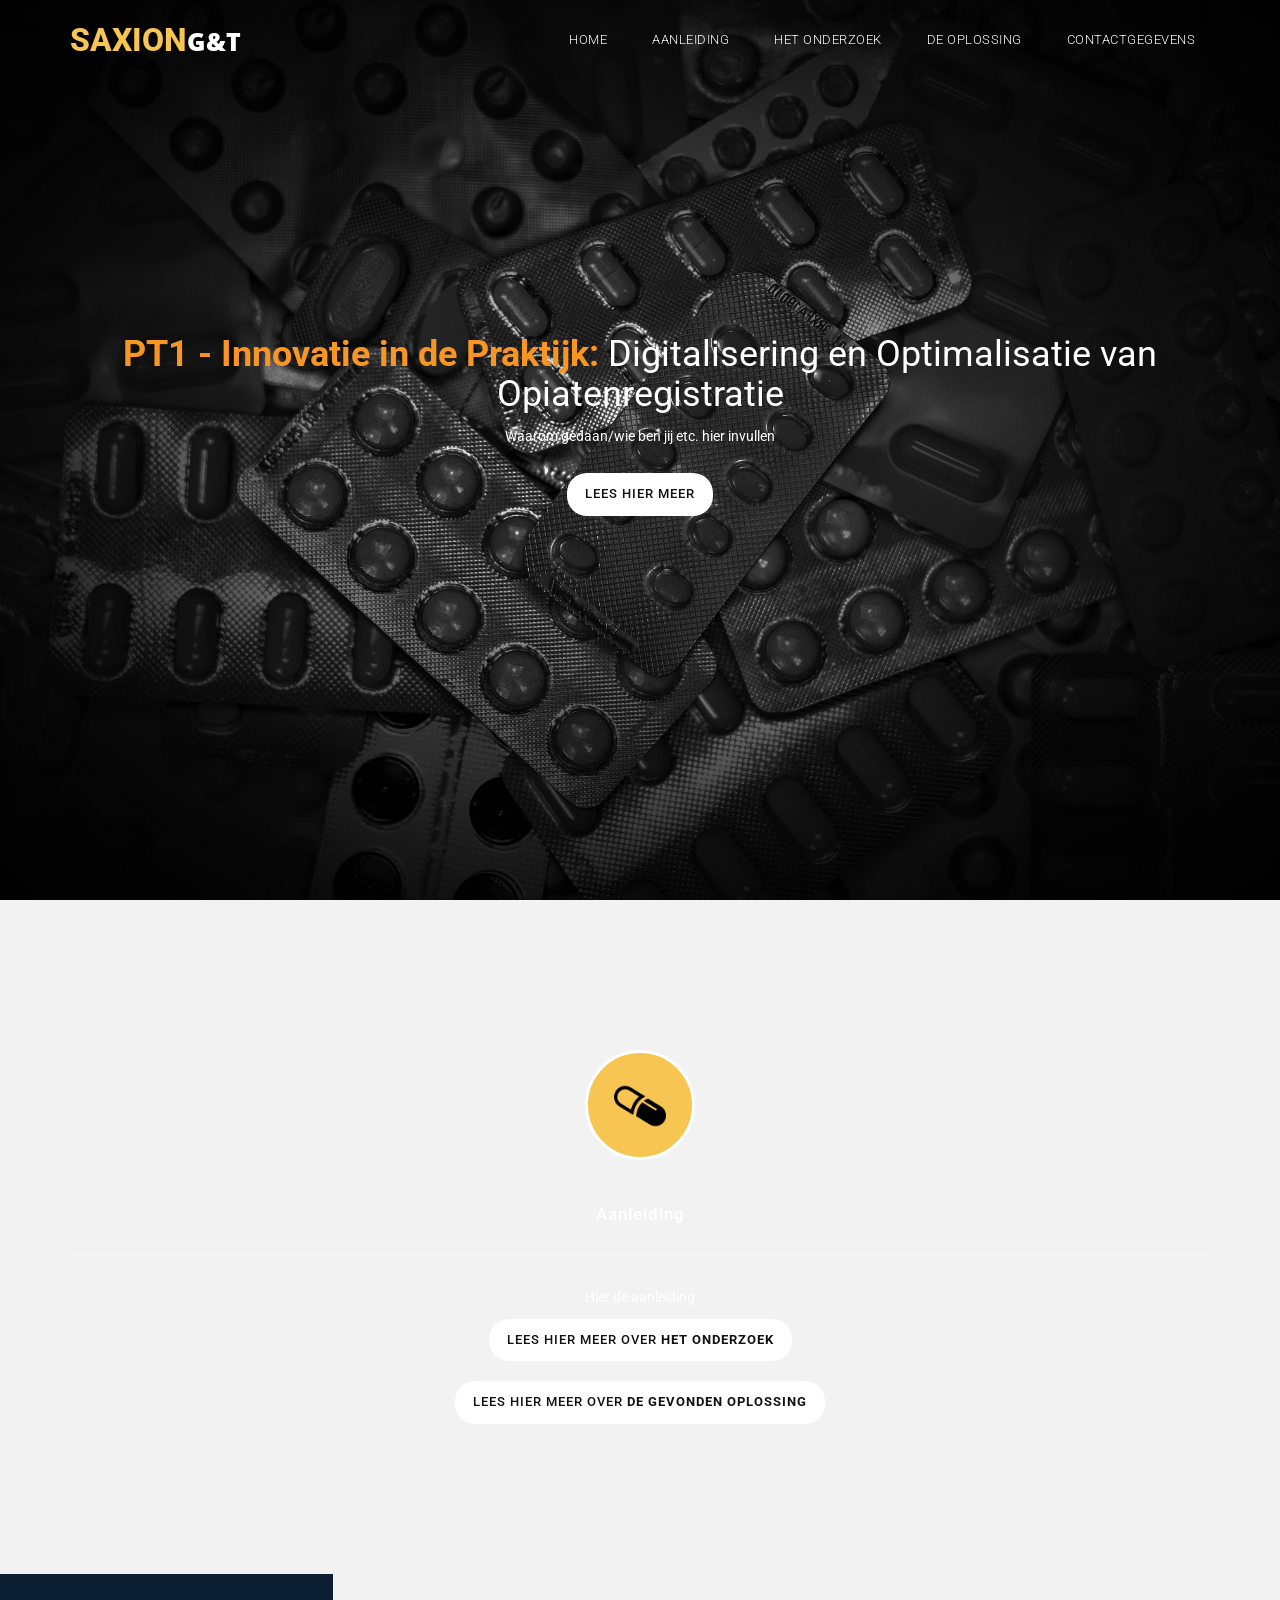
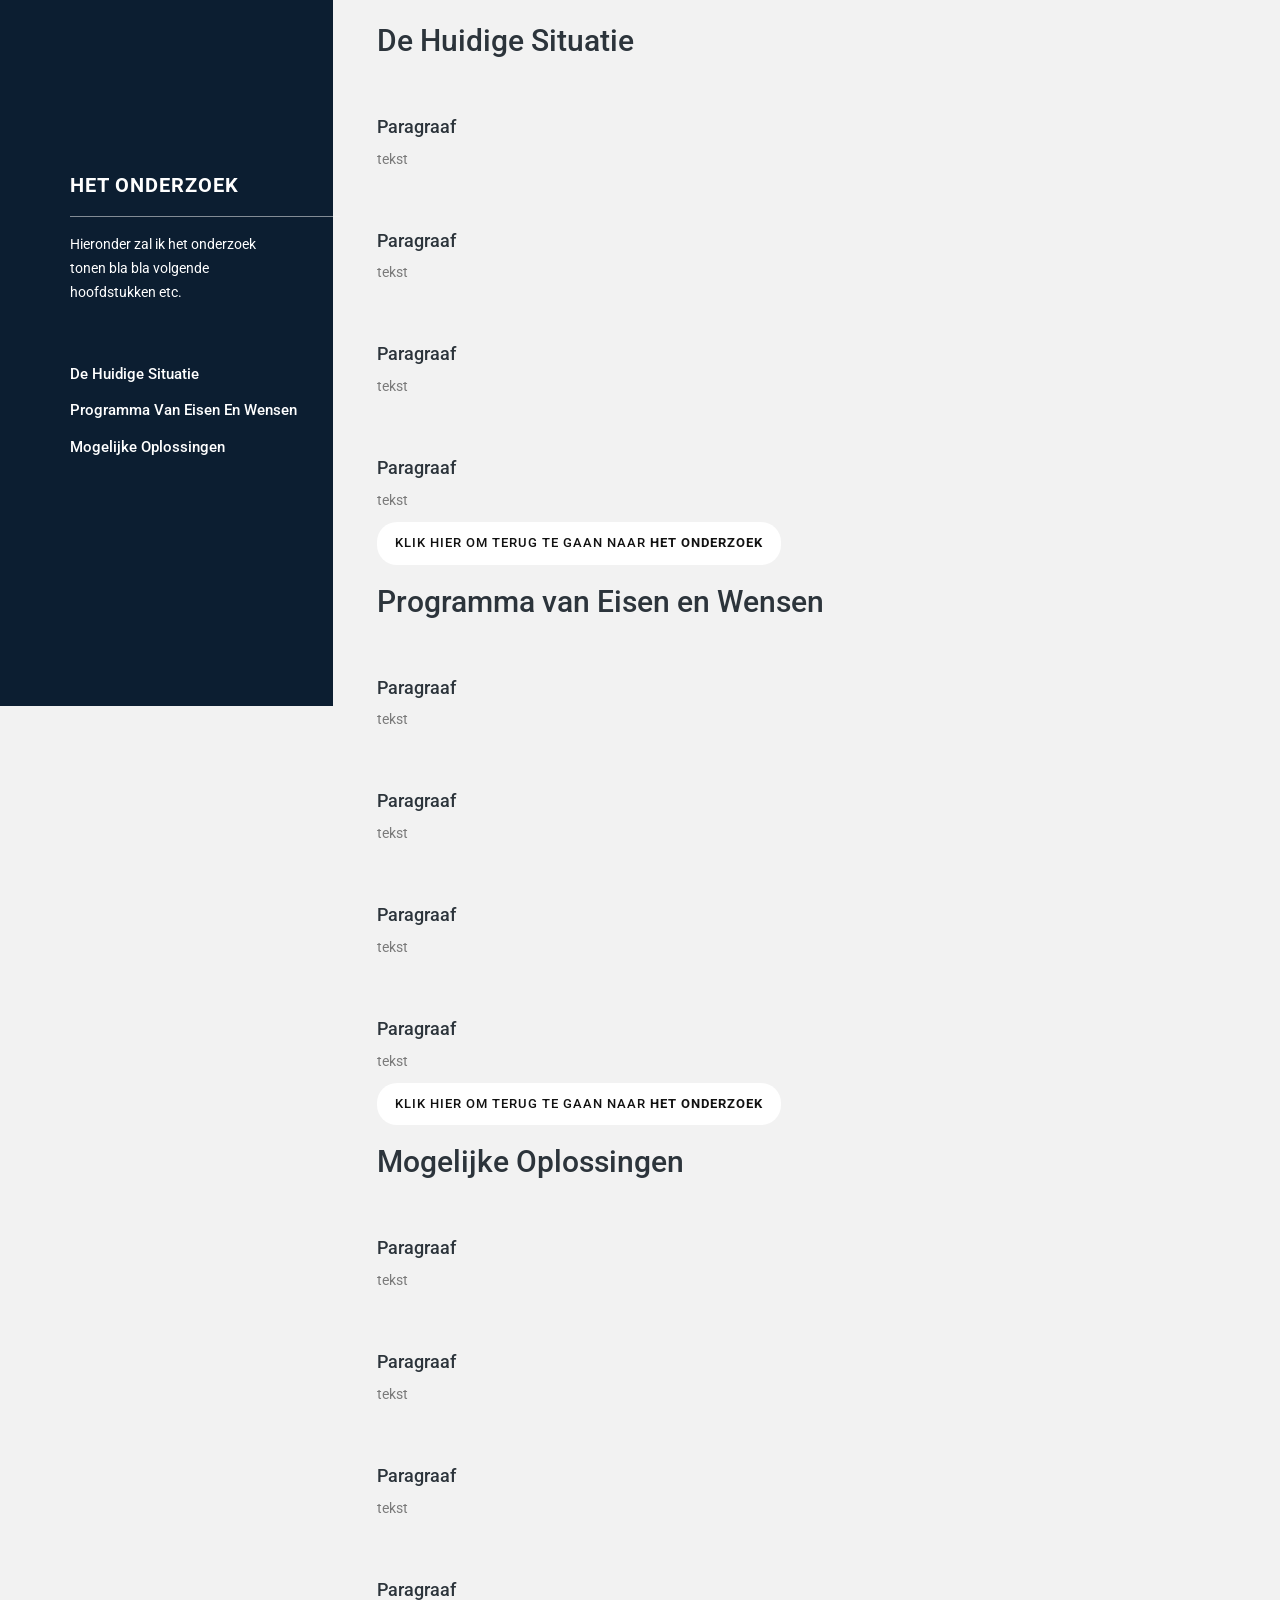
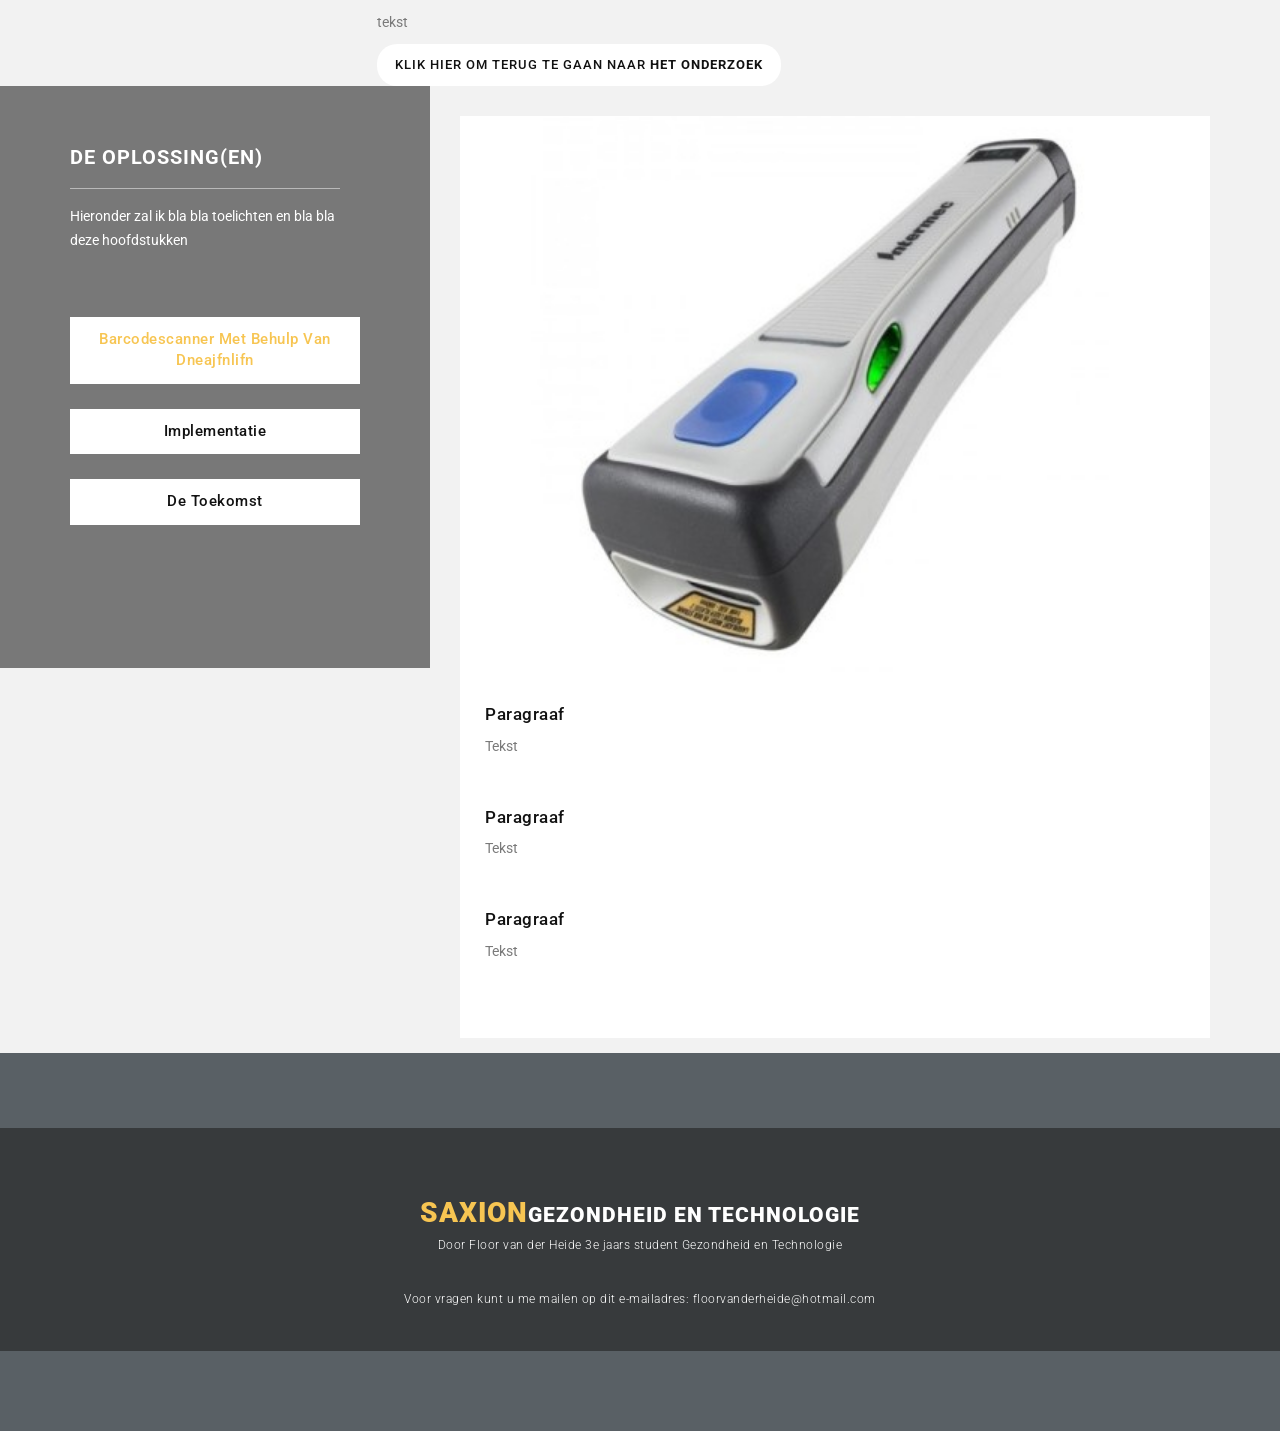
==== commit eef63474: "eff sdf" ====
--- a/index.html
+++ b/index.html
@@ -38,7 +38,7 @@
                         <span class="icon-bar"></span>
                         <span class="icon-bar"></span>
                     </button>
-                    <a href="#" class="navbar-brand scroll-top"><em>Saxion</em>Gezondheid & Technologie</a>
+                    <a href="#" class="navbar-brand scroll-top"><em>Saxion</em>G&T </a>
                 </div>
                 <!--/.navbar-header-->
                 <div id="main-nav" class="collapse navbar-collapse">
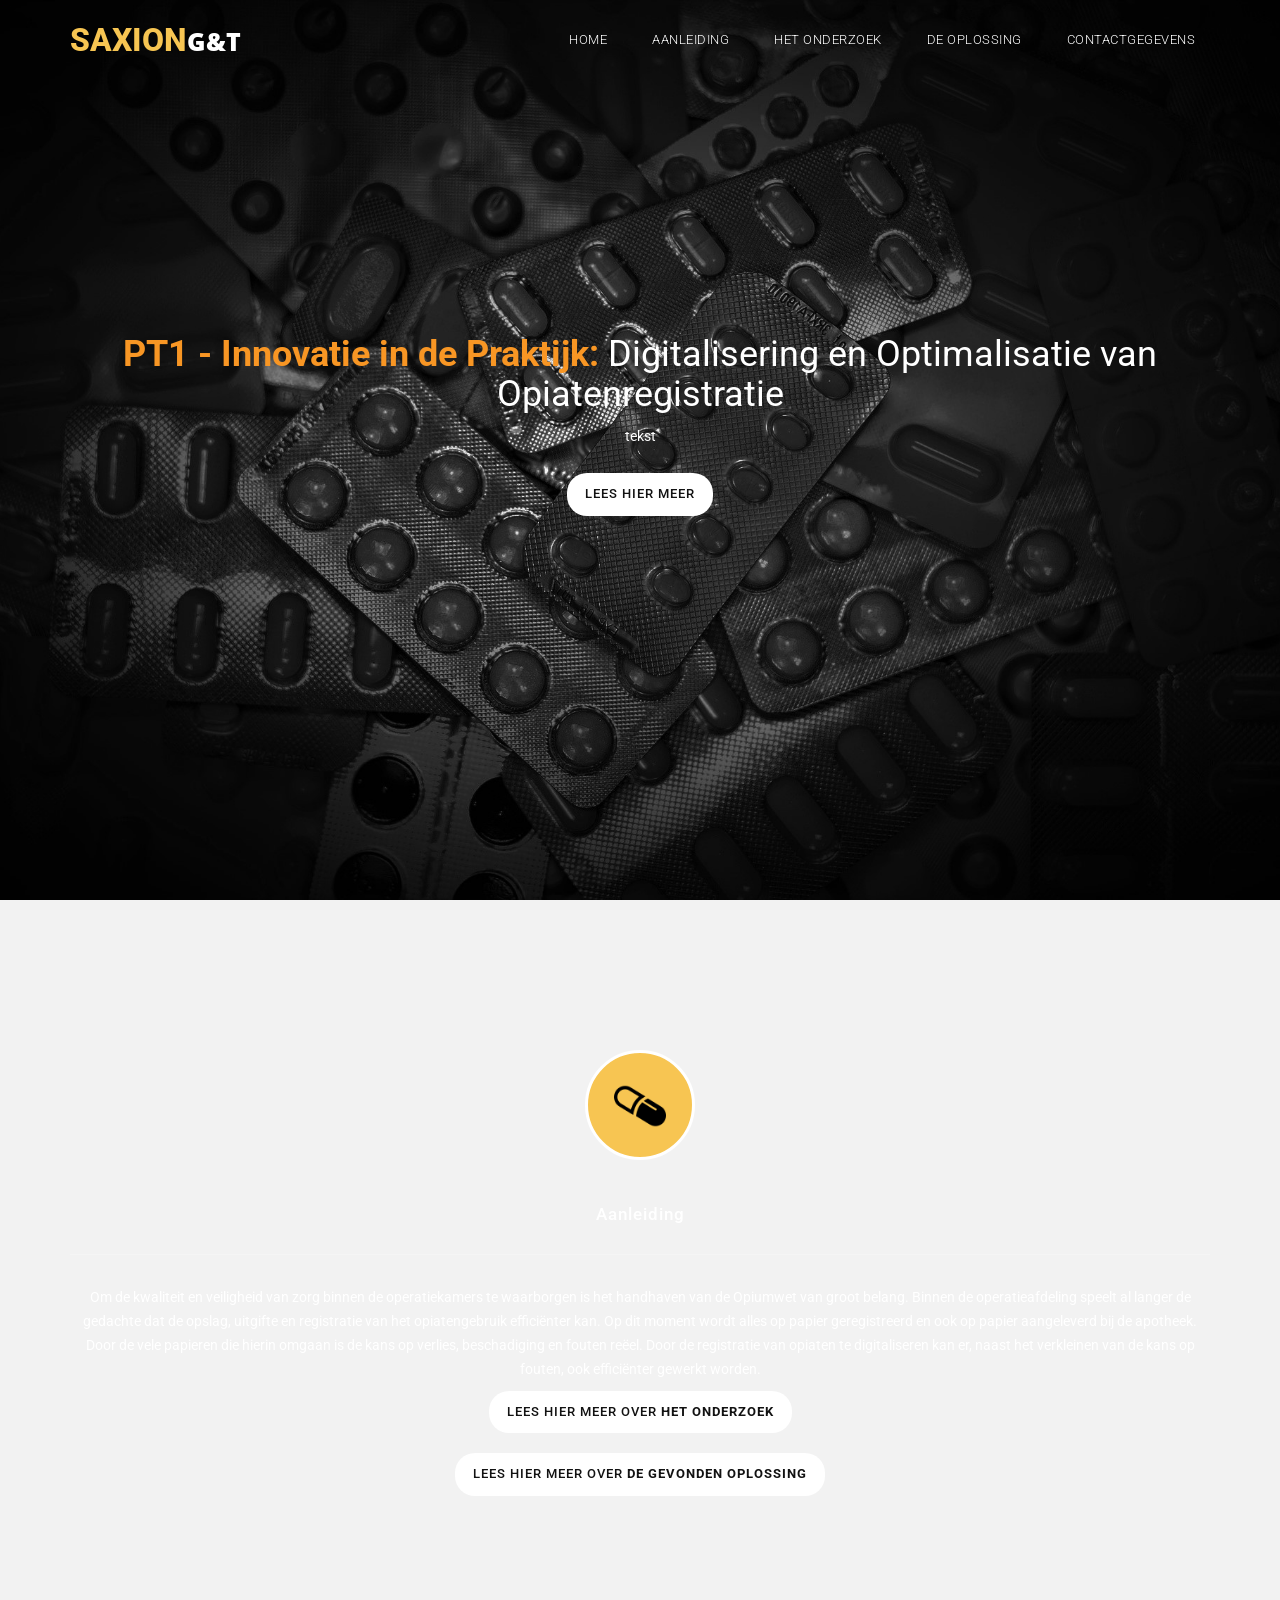
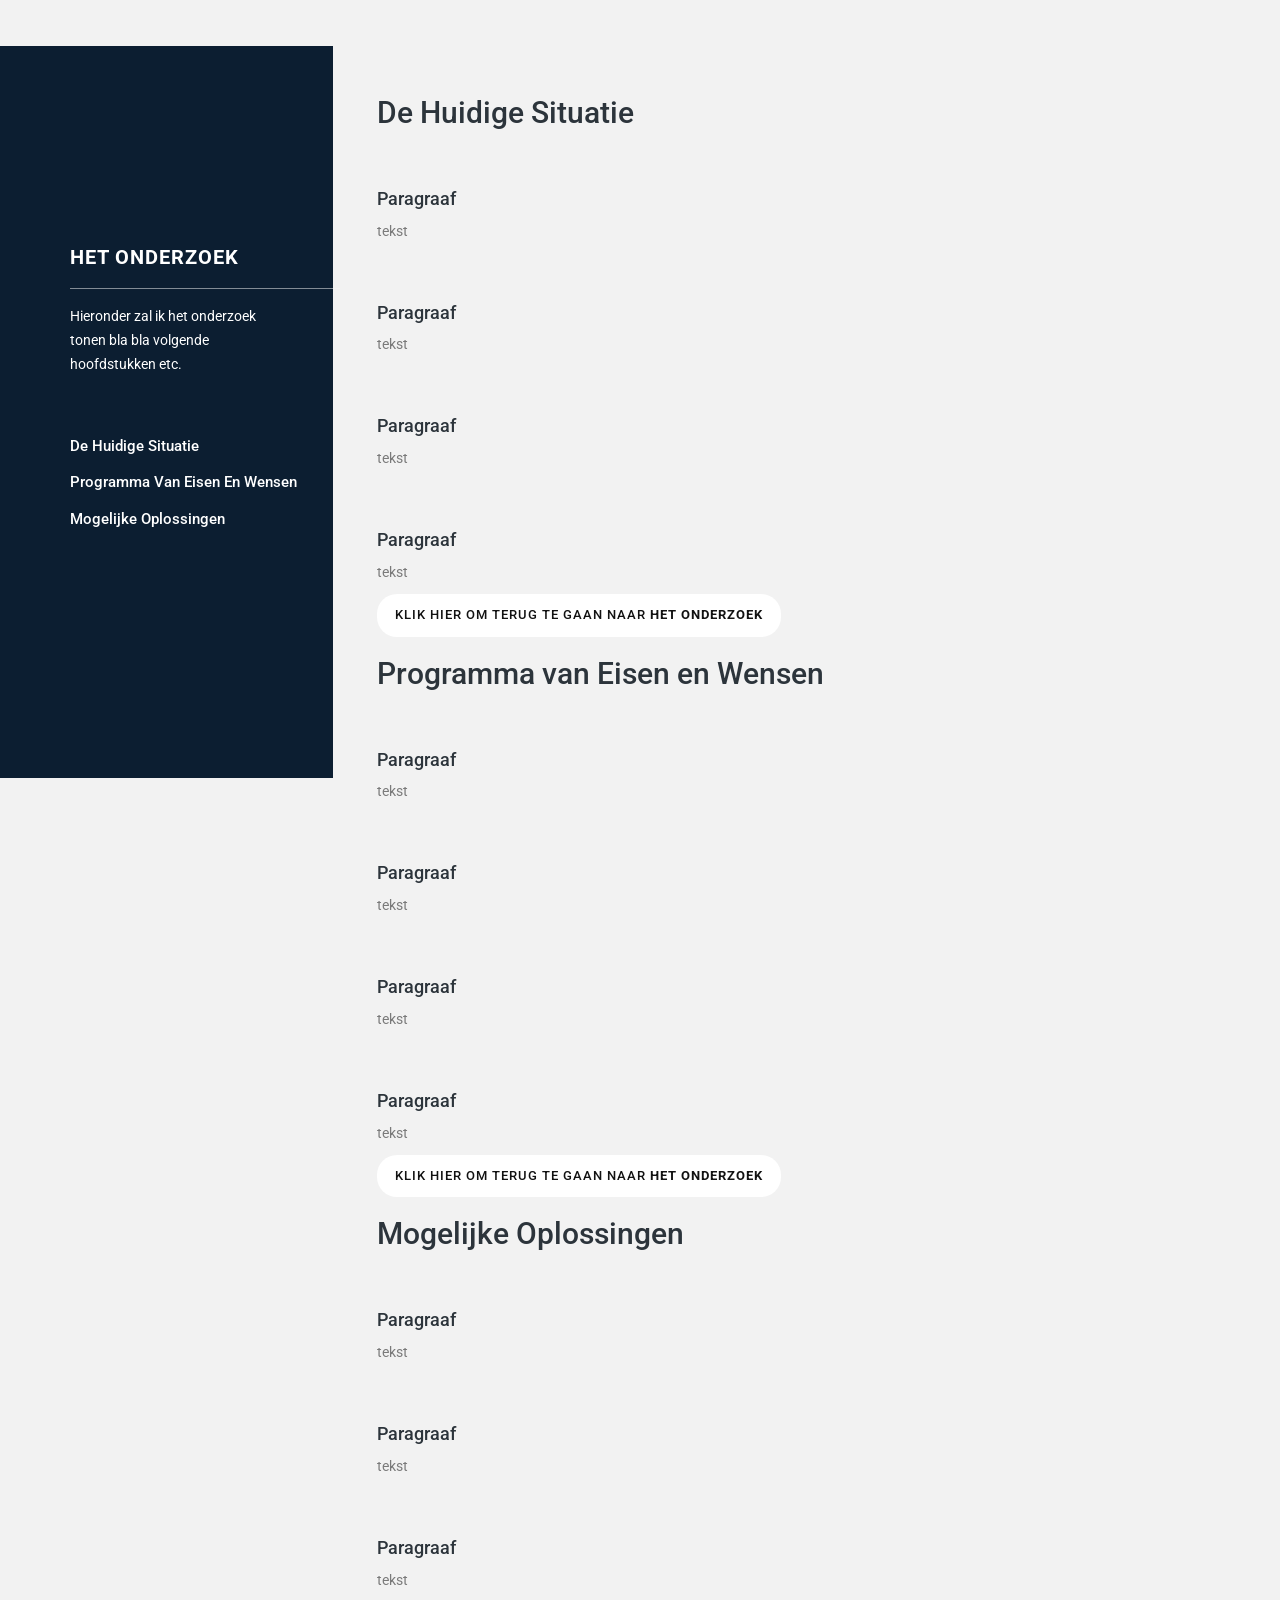
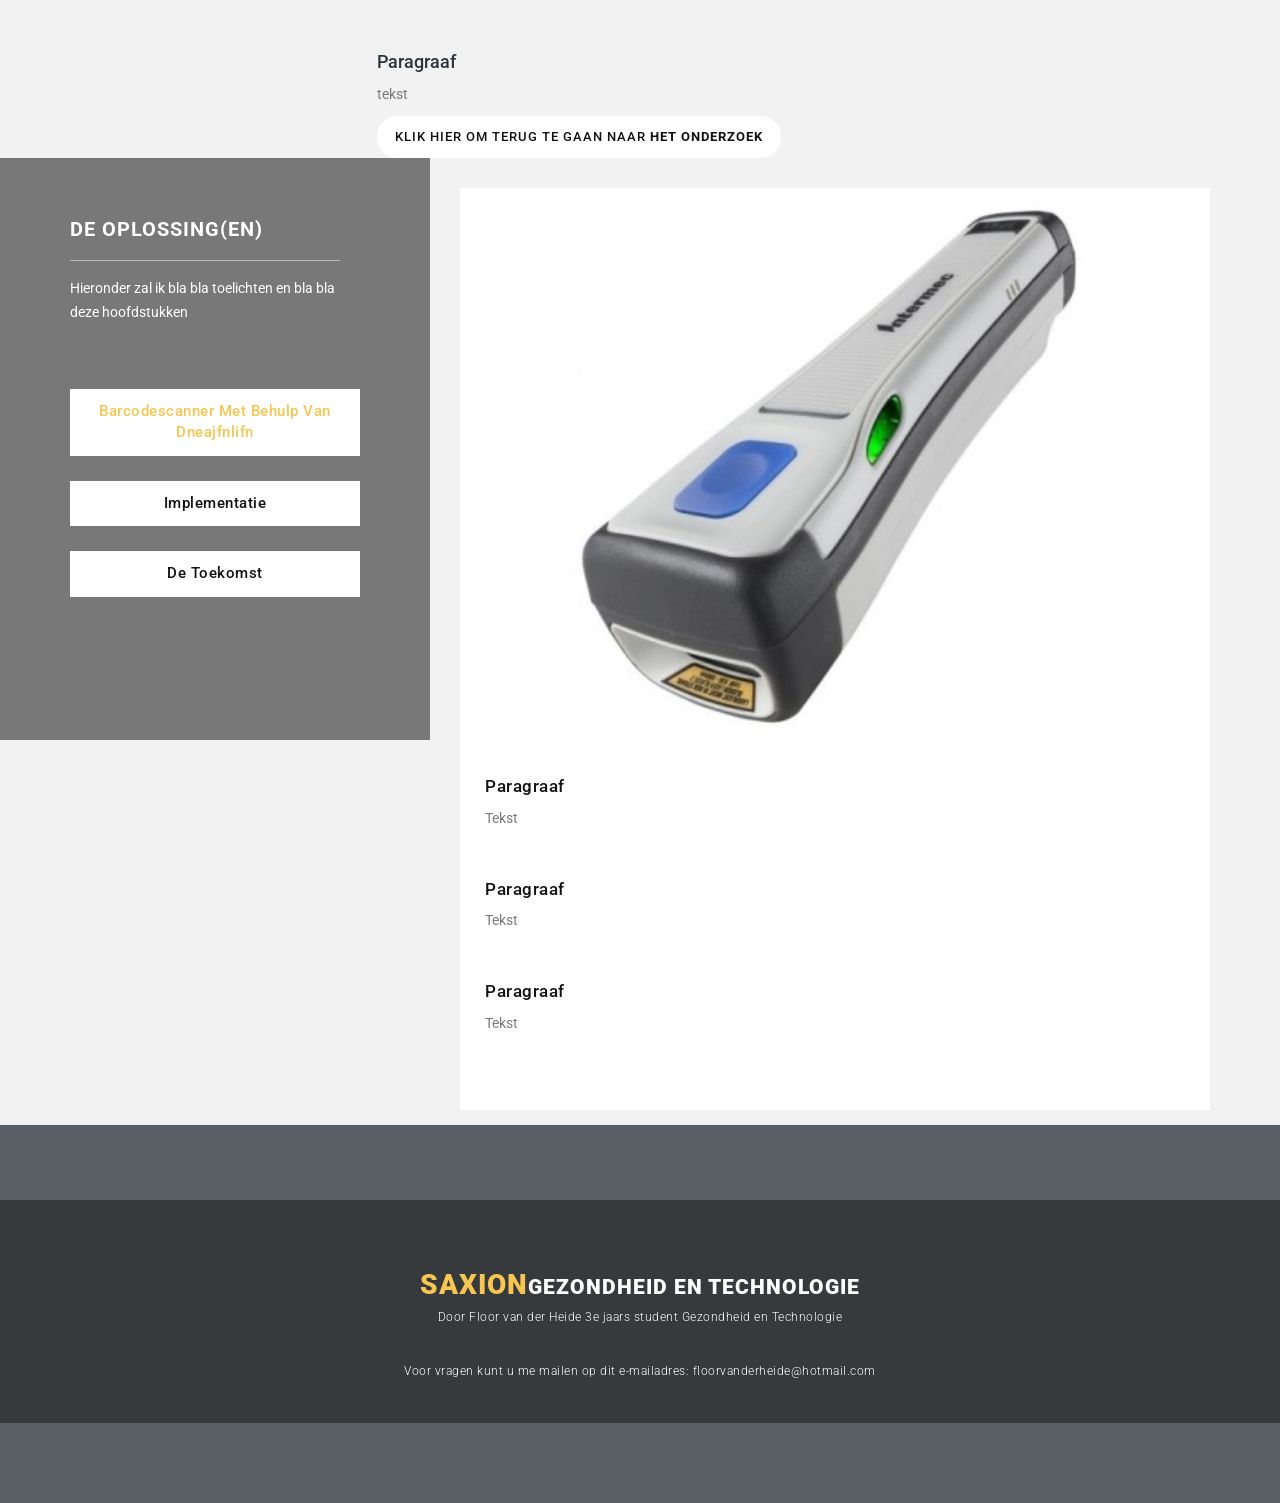
==== commit d5add940: "update aanleiding joe" ====
--- a/index.html
+++ b/index.html
@@ -63,7 +63,7 @@
         <div class="container">
             <div class="text-content">
                 <h2><em>PT1 - Innovatie in de Praktijk:</em> Digitalisering en Optimalisatie van Opiatenregistratie</h2>
-                <p>Waarom gedaan/wie ben jij etc. hier invullen</p>
+                <p>tekst</p>
                 <div class="primary-white-button">
                     <a href="#" class="scroll-link" data-id="about">Lees hier meer</a>
                 </div>
@@ -81,7 +81,7 @@
                         </div>
                         <h4>Aanleiding</h4>
                         <div class="line-dec"></div>
-                        <p>Hier de aanleiding</p>
+                        <p>Om de kwaliteit en veiligheid van zorg binnen de operatiekamers te waarborgen is het handhaven van de Opiumwet van groot belang. Binnen de operatieafdeling speelt al langer de gedachte dat de opslag, uitgifte en registratie van het opiatengebruik efficiënter kan. Op dit moment wordt alles op papier geregistreerd en ook op papier aangeleverd bij de apotheek. Door de vele papieren die hierin omgaan is de kans op verlies, beschadiging en fouten reëel. Door de registratie van opiaten te digitaliseren kan er, naast het verkleinen van de kans op fouten, ook efficiënter gewerkt worden. </p>
                         <div class="primary-white-button">
                             <a href="#" class="scroll-link" data-id="portfolio">Lees hier meer over <b>Het Onderzoek</b></a>
                             <br></br>
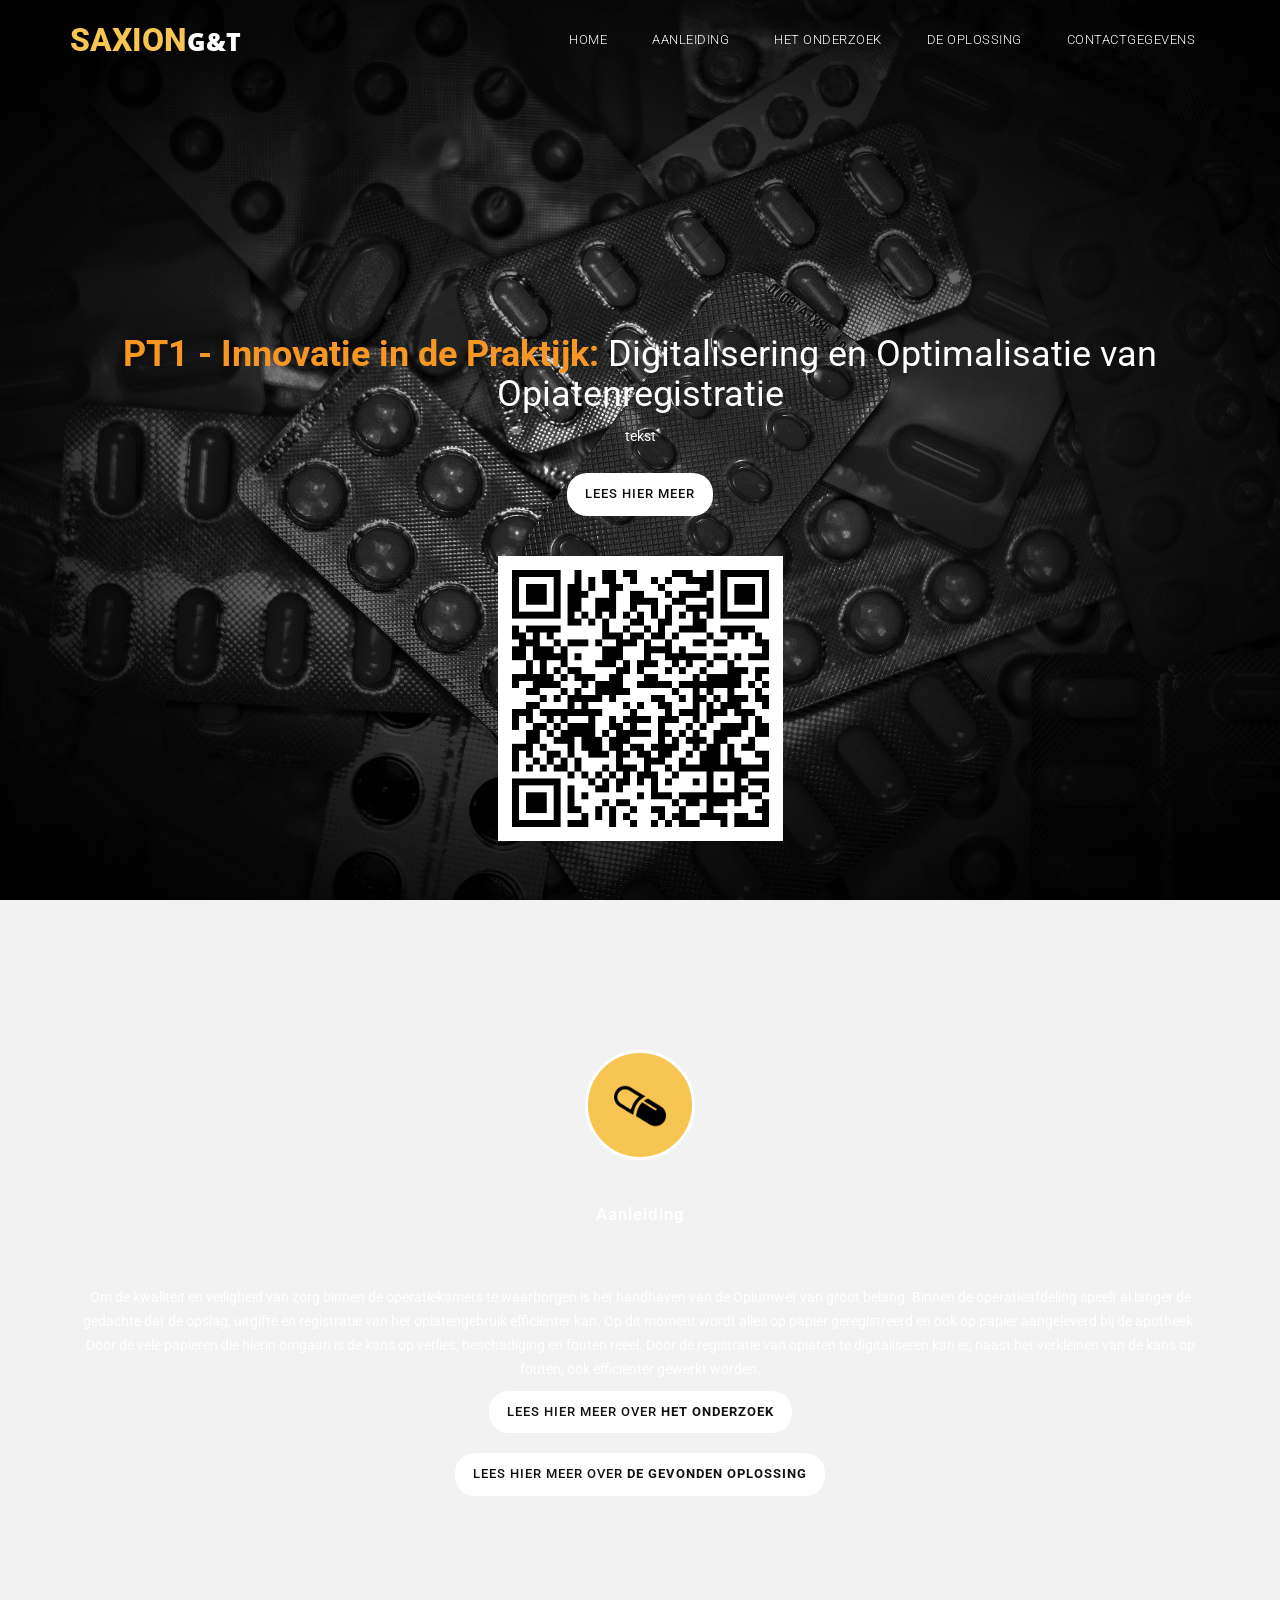
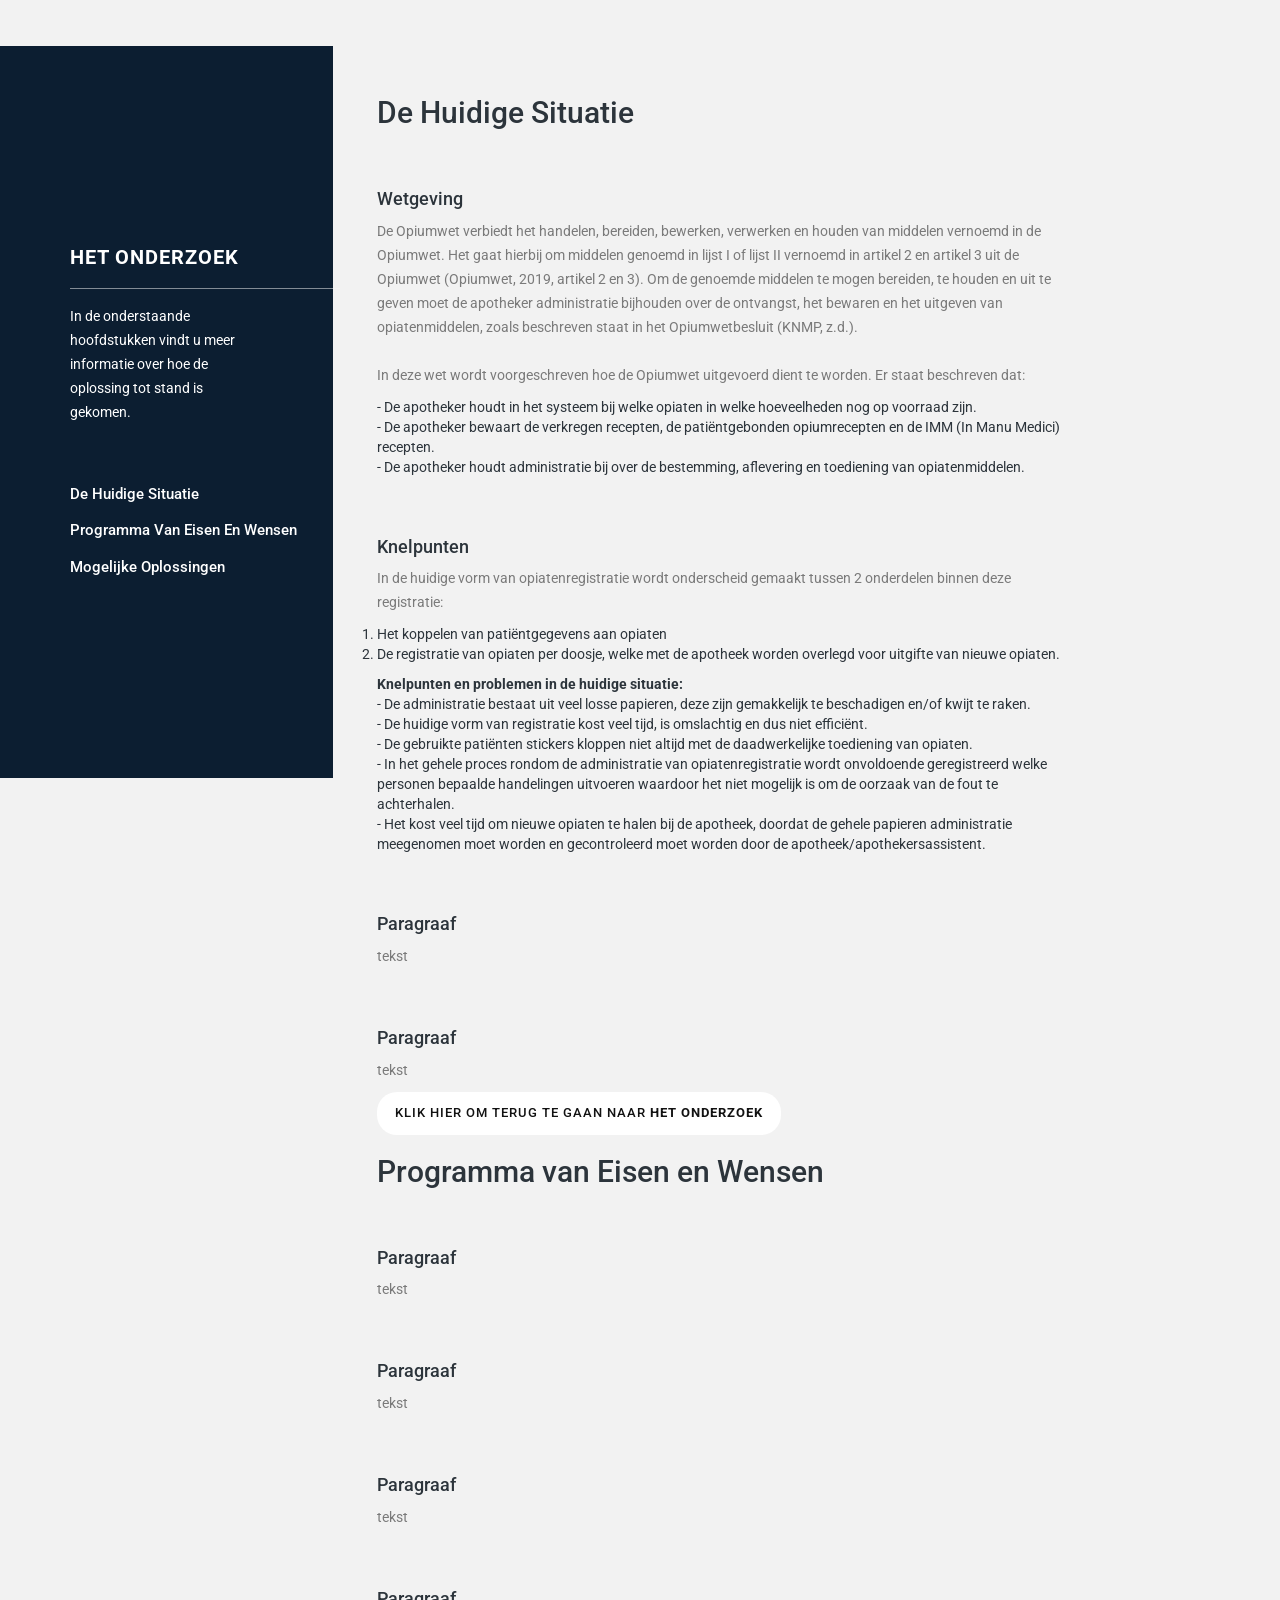
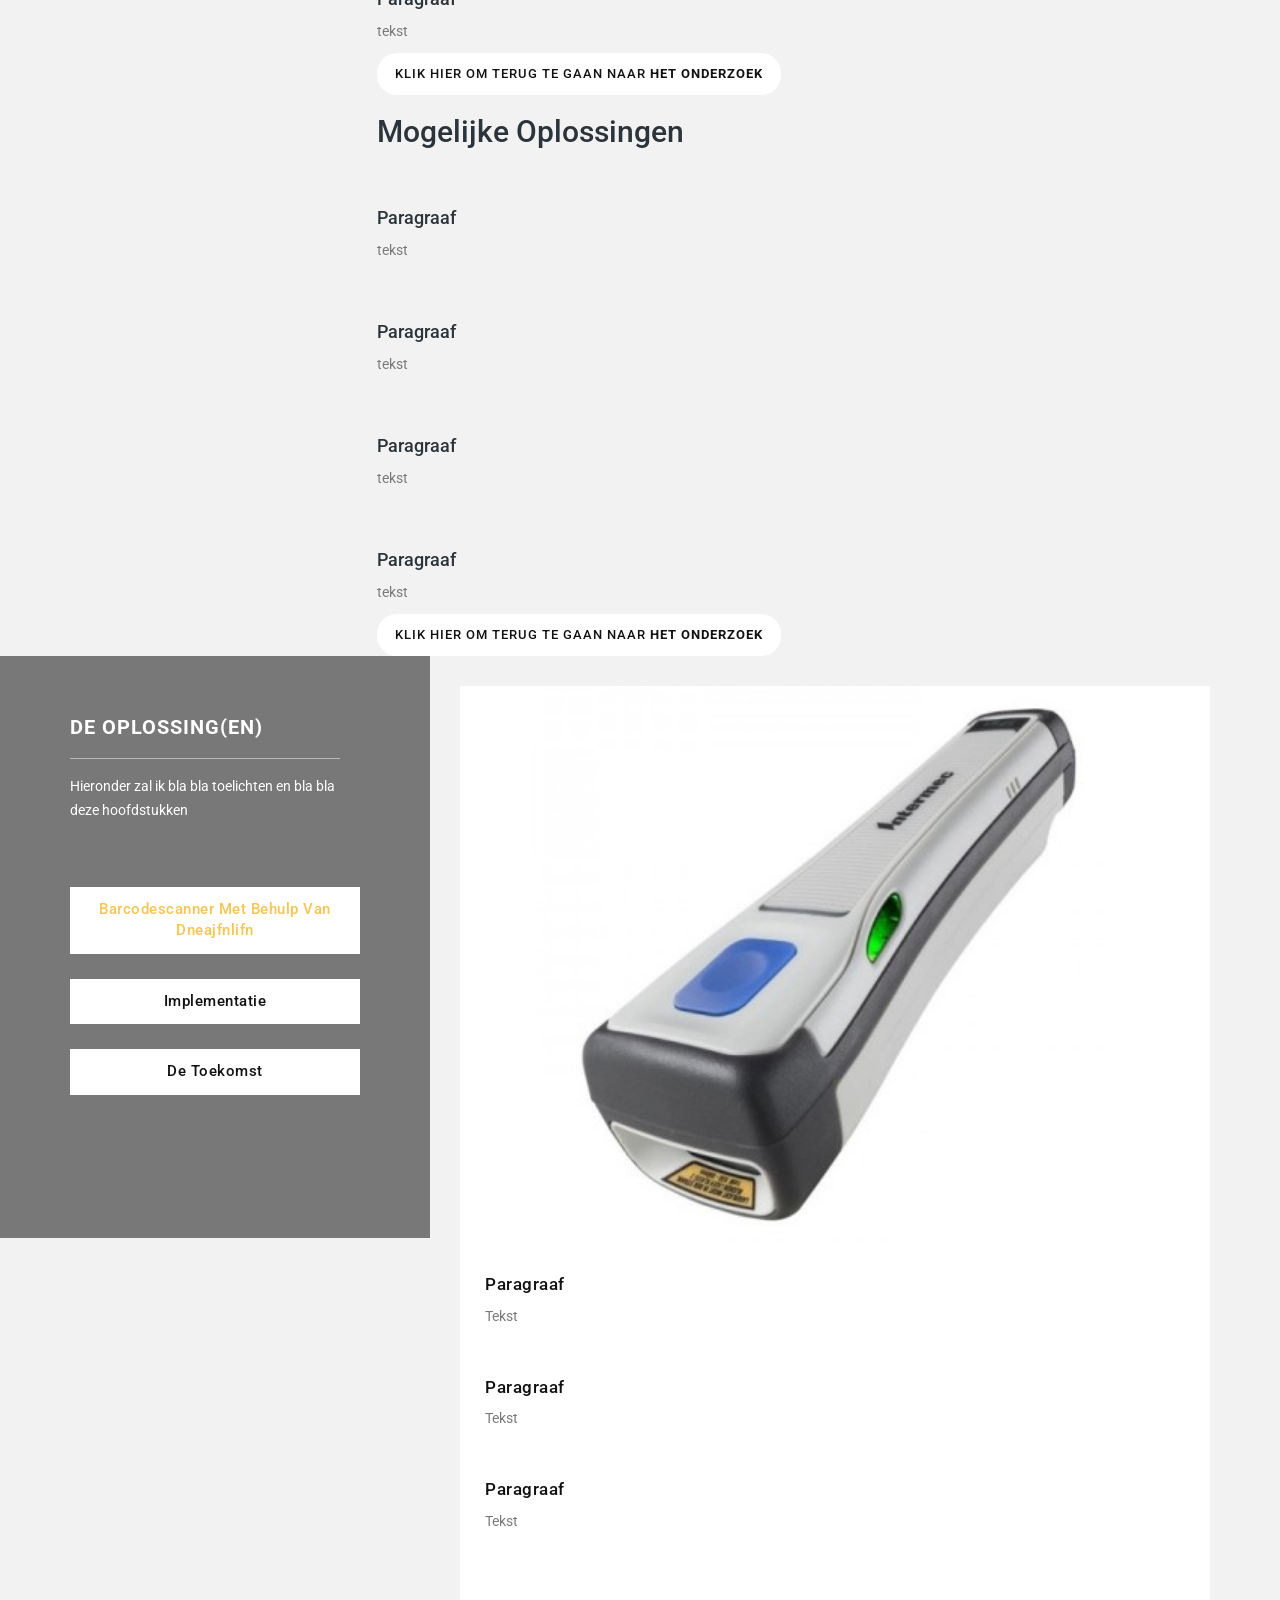
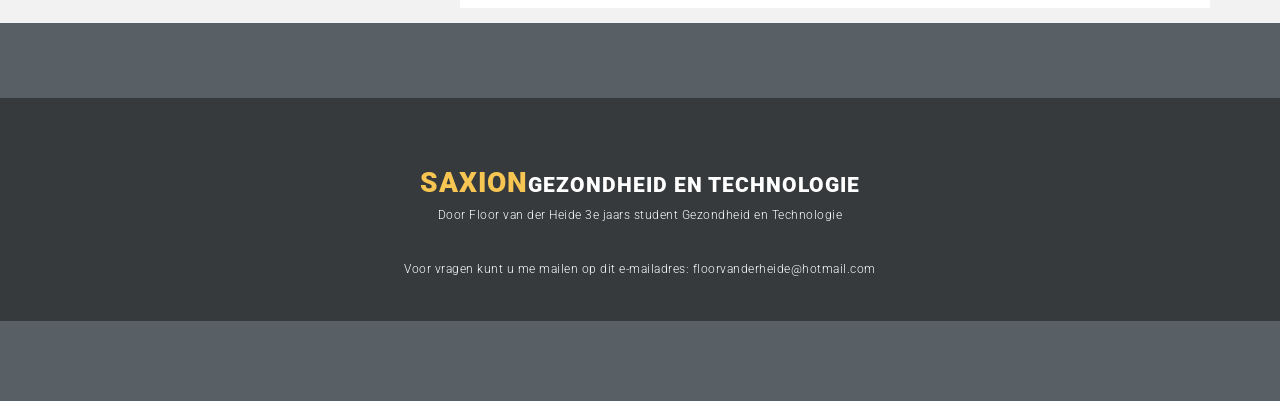
==== commit 71d4d956: "gc fg" ====
--- a/index.html
+++ b/index.html
@@ -67,6 +67,9 @@
                 <div class="primary-white-button">
                     <a href="#" class="scroll-link" data-id="about">Lees hier meer</a>
                 </div>
+                <br></br>
+                <img src="img/5418d769343e006500f617625a0b3c12.png" alt="" width="25%" height="25%">
+                <br></br>
             </div>
         </div>
     </div>
@@ -104,7 +107,7 @@
                         <div class="section-heading">
                             <h4>Het Onderzoek</h4>
                             <div class="line-dec"></div>
-                            <p>Hieronder zal ik het onderzoek tonen bla bla volgende hoofdstukken etc.</p>
+                            <p>In de onderstaande hoofdstukken vindt u meer informatie over hoe de oplossing tot stand is gekomen. </p>
                             <div class="filter-categories">
                                 <ul class="project-filter">
                                     
@@ -124,11 +127,31 @@
                                     <div class="col-md-12 col-sm-6 project-item mix nature">
                                     <h2>De Huidige Situatie</h2>
                                     <br></br>
-                                    <h4>Paragraaf </h4>
-                                    <p>tekst</p>
-                                    <br></br>
-                                    <h4>Paragraaf </h4>
-                                    <p>tekst</p>
+                                    <h4>Wetgeving</h4>
+                                    <p>De Opiumwet verbiedt het handelen, bereiden, bewerken, verwerken en houden van middelen vernoemd in de Opiumwet. Het gaat hierbij om middelen genoemd in lijst I of lijst II vernoemd in artikel 2 en artikel 3 uit de Opiumwet (Opiumwet, 2019, artikel 2 en 3).  Om de genoemde middelen te mogen bereiden, te houden en uit te geven moet de apotheker administratie bijhouden over de ontvangst, het bewaren en het uitgeven van opiatenmiddelen, zoals beschreven staat in het Opiumwetbesluit (KNMP, z.d.). 
+                                    <br></br>
+                                    In deze wet wordt voorgeschreven hoe de Opiumwet uitgevoerd dient te worden. Er staat beschreven dat: <ul>
+                                        <li>- De apotheker houdt in het systeem bij welke opiaten in welke hoeveelheden nog op voorraad zijn. </li> 
+                                        <li>- De apotheker bewaart de verkregen recepten, de patiëntgebonden opiumrecepten en de IMM (In Manu Medici) recepten. </li>  
+                                        <li> - De apotheker houdt administratie bij over de bestemming, aflevering en toediening van opiatenmiddelen. </li>
+                                        </ul>
+                                    </p>
+                                    <br></br>
+                                    <h4>Knelpunten </h4>
+                                    <p>In de huidige vorm van opiatenregistratie wordt onderscheid gemaakt tussen 2 onderdelen binnen deze registratie:
+                                    <ol>
+                                    <li>Het koppelen van pati&euml;ntgegevens aan opiaten</li>
+                                    <li>De registratie van opiaten per doosje, welke met de apotheek worden overlegd voor uitgifte van nieuwe opiaten.</li>
+                                    </ol>
+                                    <strong>Knelpunten en problemen in de huidige situatie:</strong>
+                                    <ul>
+                                    <li>- De administratie bestaat uit veel losse papieren, deze zijn gemakkelijk te beschadigen en/of kwijt te raken.</li>
+                                    <li>- De huidige vorm van registratie kost veel tijd, is omslachtig en dus niet effici&euml;nt.</li>
+                                    <li>- De gebruikte patiënten stickers kloppen niet altijd met de daadwerkelijke toediening van opiaten.</li>
+                                    <li>- In het gehele proces rondom de administratie van opiatenregistratie wordt onvoldoende geregistreerd welke personen bepaalde handelingen uitvoeren waardoor het niet mogelijk is om de oorzaak van de fout te achterhalen.</li>
+                                    <li>- Het kost veel tijd om nieuwe opiaten te halen bij de apotheek, doordat de gehele papieren administratie meegenomen moet worden en gecontroleerd moet worden door de apotheek/apothekersassistent.</li>
+                                    </ul>
+                                    </p>
                                     <br></br>
                                     <h4>Paragraaf </h4>
                                     <p>tekst</p>
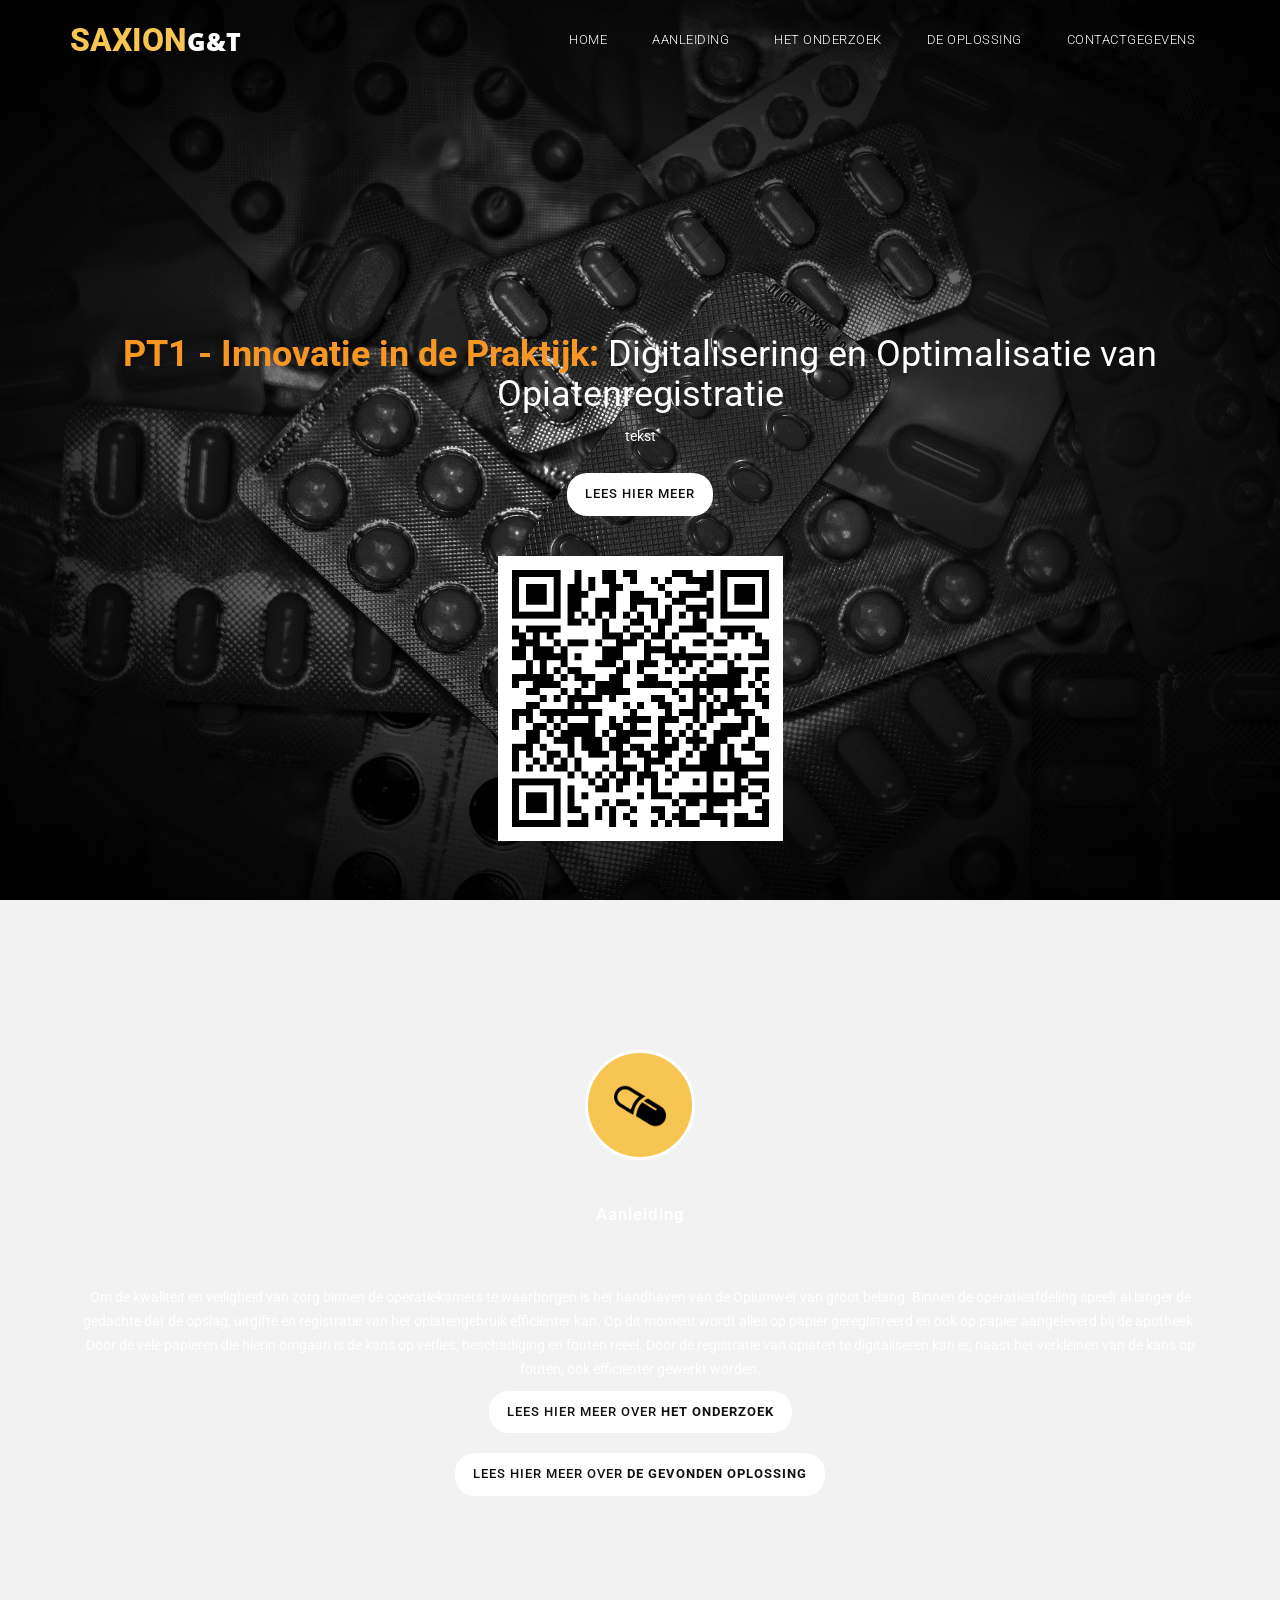
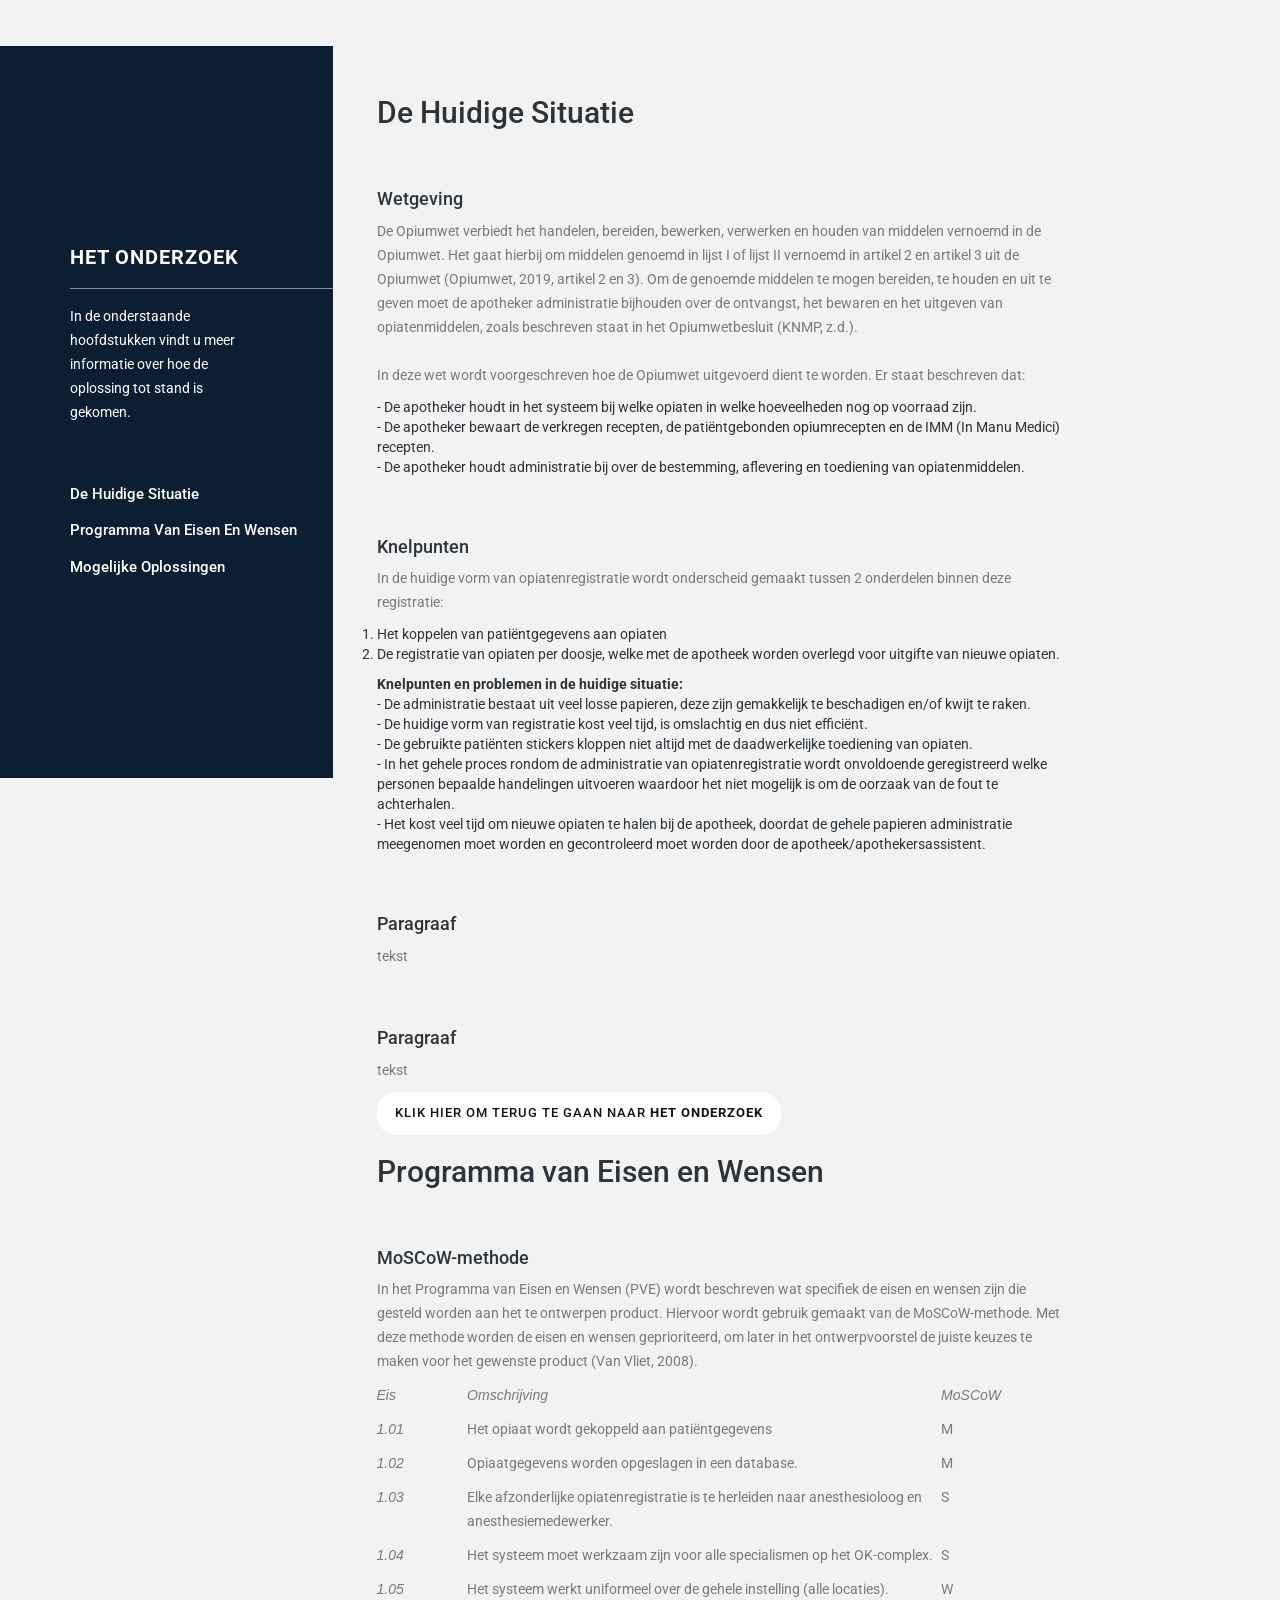
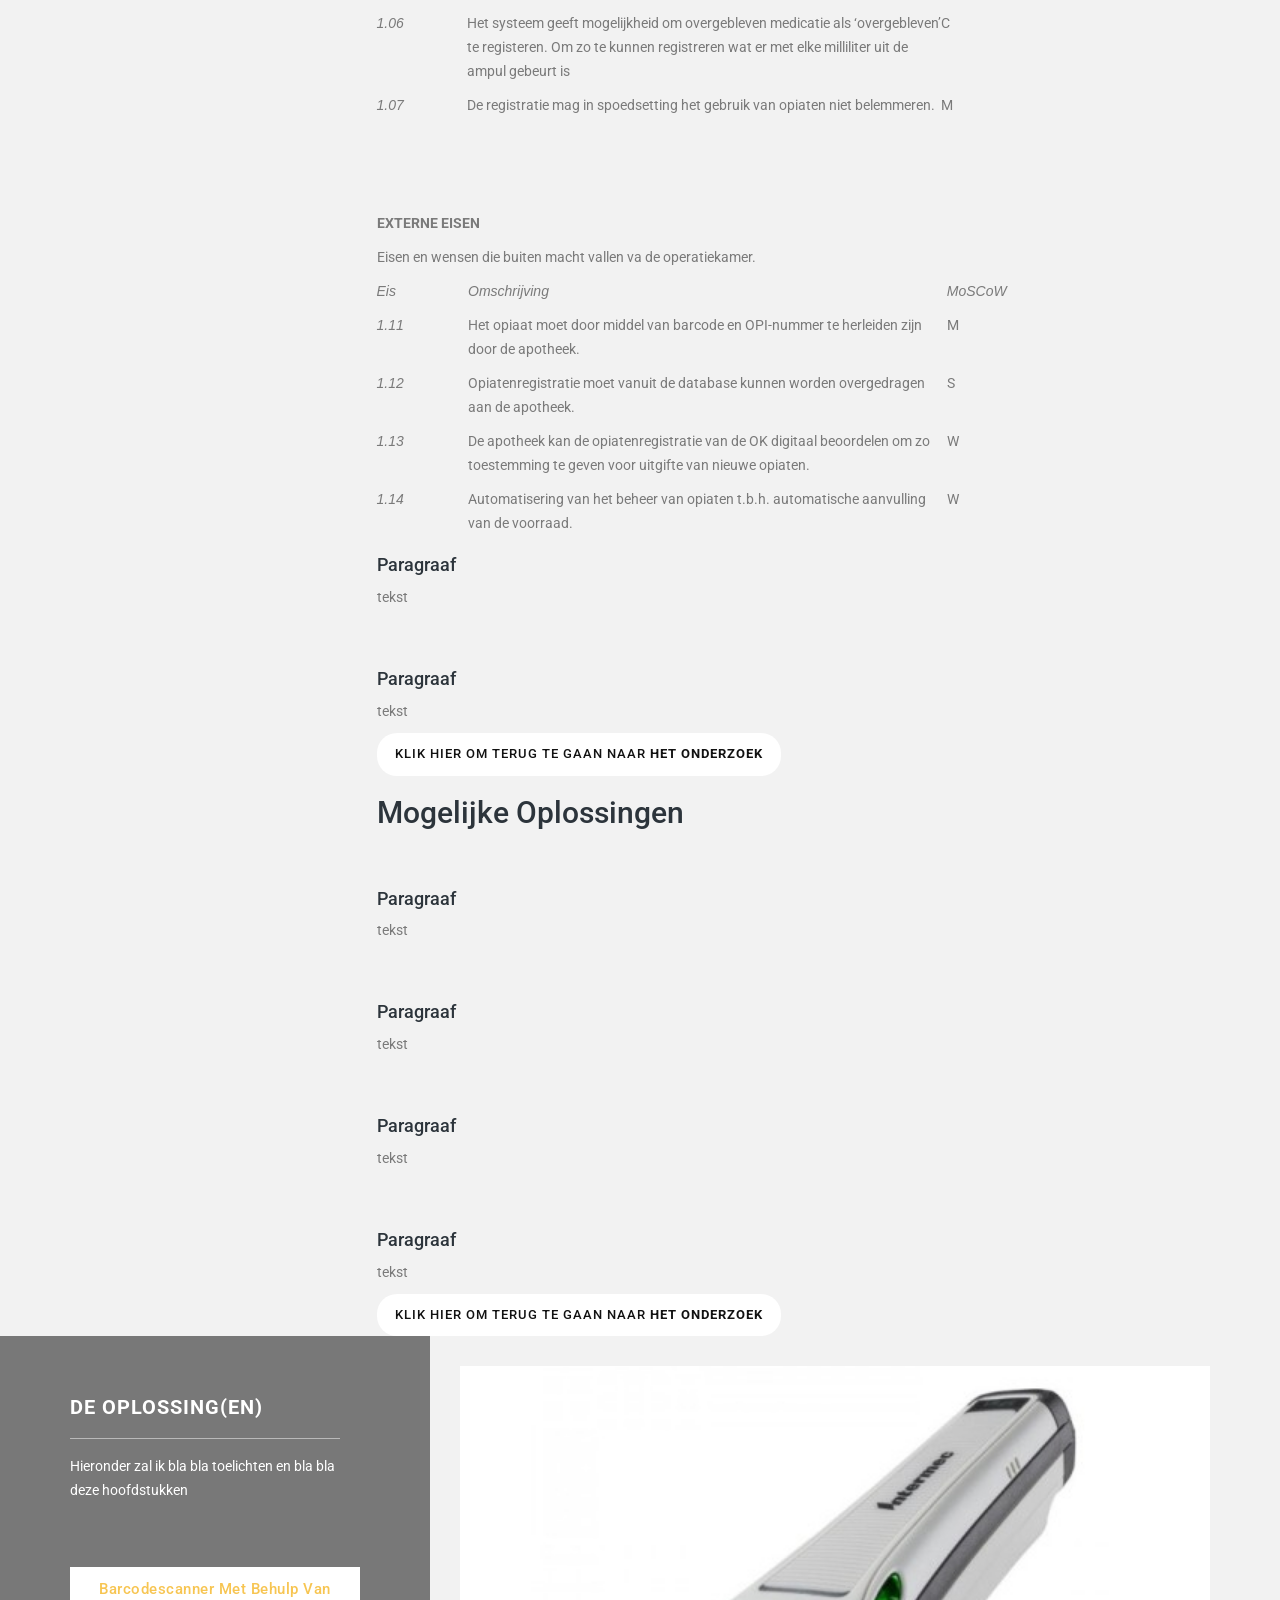
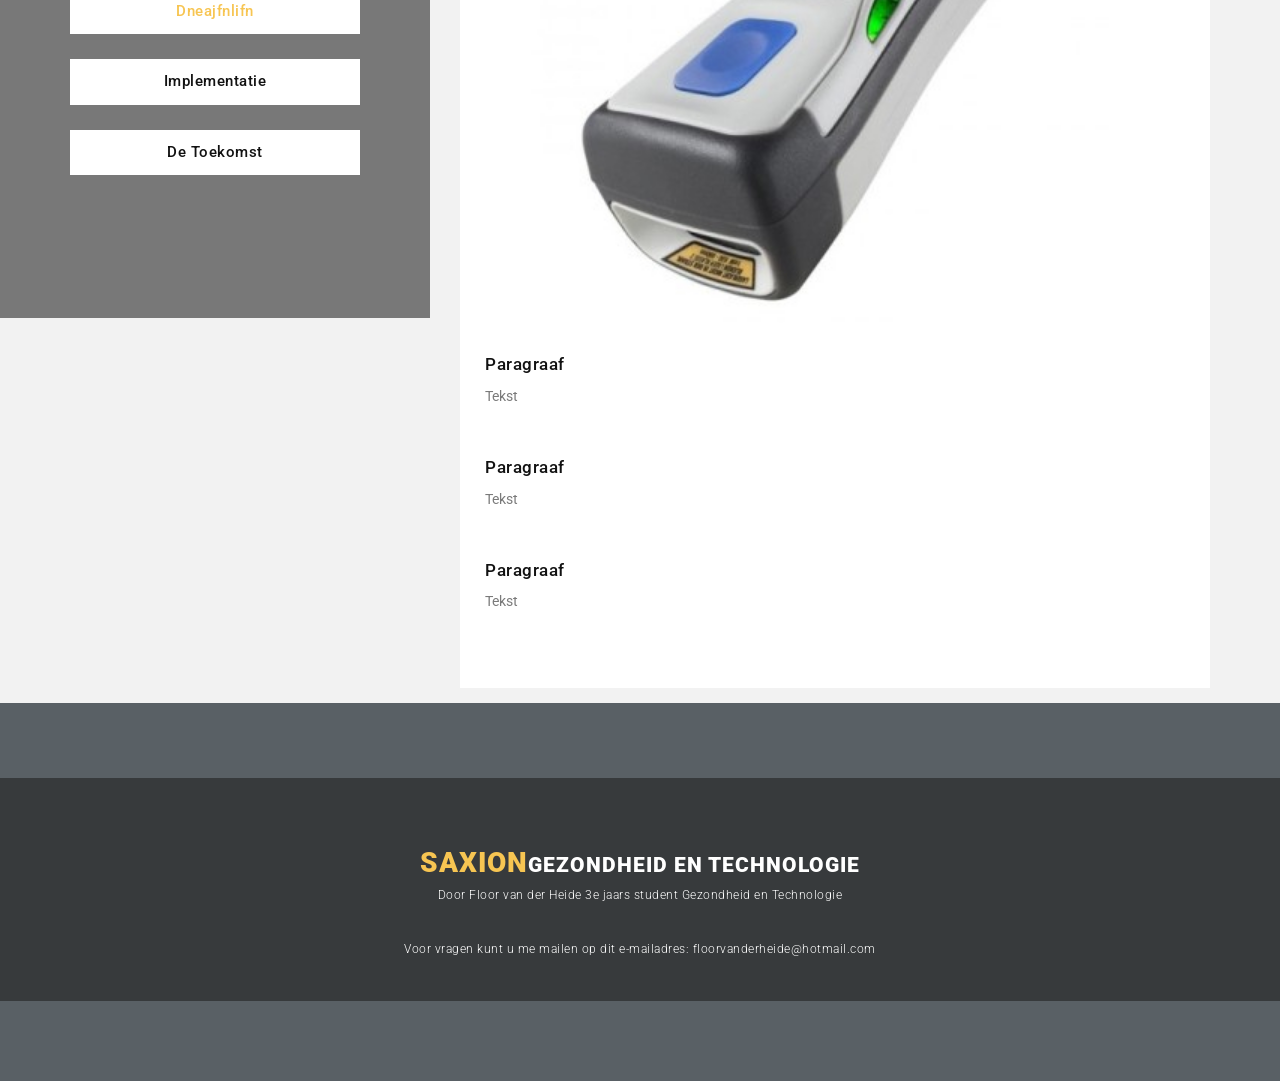
==== commit 90dffbce: "pve pve" ====
--- a/index.html
+++ b/index.html
@@ -166,12 +166,173 @@
                                     <div class="col-md-12 col-sm-6 project-item mix branding">
                                     <h2>Programma van Eisen en Wensen</h2>
                                     <br></br>
-                                    <h4>Paragraaf </h4>
-                                    <p>tekst</p>
-                                    <br></br>
-                                    <h4>Paragraaf </h4>
-                                    <p>tekst</p>
-                                    <br></br>
+                                    <h4>MoSCoW-methode </h4>
+                                    <p>In het Programma van Eisen en Wensen (PVE) wordt beschreven wat specifiek de eisen en wensen zijn die gesteld worden aan het te ontwerpen product. Hiervoor wordt gebruik gemaakt van de MoSCoW-methode. Met deze methode worden de eisen en wensen geprioriteerd, om later in het ontwerpvoorstel de juiste keuzes te maken voor het gewenste product (Van Vliet, 2008). </p>
+                                    <p><table border="0" cellpadding="0" cellspacing="0" width="99%">
+                                        <tbody>
+                                          <tr>
+                                            <td valign="top" width="13.26530612244898%">
+                                              <p><em>Eis</em></p>
+                                            </td>
+                                            <td valign="top" width="69.38775510204081%">
+                                              <p><em>Omschrijving</em></p>
+                                            </td>
+                                            <td valign="top" width="17.346938775510203%">
+                                              <p><em>   MoSCoW</em></p>
+                                            </td>
+                                          </tr>
+                                          <tr>
+                                            <td valign="top" width="13.26530612244898%">
+                                              <p><em>1.01</em></p>
+                                            </td>
+                                            <td valign="top" width="69.38775510204081%">
+                                              <p>Het opiaat wordt gekoppeld aan patiëntgegevens</p>
+                                            </td>
+                                            <td valign="top" width="17.346938775510203%">
+                                              <p>   M</p>
+                                            </td>
+                                          </tr>
+                                          <tr>
+                                            <td valign="top" width="13.26530612244898%">
+                                              <p><em>1.02</em></p>
+                                            </td>
+                                            <td valign="top" width="69.38775510204081%">
+                                              <p>Opiaatgegevens worden opgeslagen in een database.</p>
+                                            </td>
+                                            <td valign="top" width="17.346938775510203%">
+                                              <p>   M</p>
+                                            </td>
+                                          </tr>
+                                          <tr>
+                                            <td valign="top" width="13.26530612244898%">
+                                              <p><em>1.03</em></p>
+                                            </td>
+                                            <td valign="top" width="69.38775510204081%">
+                                              <p>Elke afzonderlijke opiatenregistratie is te herleiden naar anesthesioloog en anesthesiemedewerker.</p>
+                                            </td>
+                                            <td valign="top" width="17.346938775510203%">
+                                              <p>   S</p>
+                                            </td>
+                                          </tr>
+                                          <tr>
+                                            <td valign="top" width="13.26530612244898%">
+                                              <p><em>1.04</em></p>
+                                            </td>
+                                            <td valign="top" width="69.38775510204081%">
+                                              <p>Het systeem moet werkzaam zijn voor alle specialismen op het OK-complex.</p>
+                                            </td>
+                                            <td valign="top" width="17.346938775510203%">
+                                              <p>   S</p>
+                                            </td>
+                                          </tr>
+                                          <tr>
+                                            <td valign="top" width="13.26530612244898%">
+                                              <p><em>1.05</em></p>
+                                            </td>
+                                            <td valign="top" width="69.38775510204081%">
+                                              <p>Het systeem werkt uniformeel over de gehele instelling (alle locaties).</p>
+                                            </td>
+                                            <td valign="top" width="17.346938775510203%">
+                                              <p>   W</p>
+                                            </td>
+                                          </tr>
+                                          <tr>
+                                            <td valign="top" width="13.26530612244898%">
+                                              <p><em>1.06</em></p>
+                                            </td>
+                                            <td valign="top" width="69.38775510204081%">
+                                              <p>Het systeem geeft mogelijkheid om overgebleven medicatie als ‘overgebleven’ te registeren. Om zo te kunnen registreren wat er met elke milliliter uit de ampul gebeurt is</p>
+                                            </td>
+                                            <td valign="top" width="17.346938775510203%">
+                                              <p>   C</p>
+                                            </td>
+                                          </tr>
+                                          <tr>
+                                            <td valign="top" width="13.26530612244898%">
+                                              <p><em>1.07</em></p>
+                                            </td>
+                                            <td valign="top" width="69.38775510204081%">
+                                              <p>De registratie mag in spoedsetting het gebruik van opiaten niet belemmeren.</p>
+                                            </td>
+                                            <td valign="top" width="17.346938775510203%">
+                                              <p>   M</p>
+                                            </td>
+                                          </tr>
+                                          <tr>
+                                            <td valign="top" width="13.26530612244898%">
+                                              <p><em>&nbsp;</em></p>
+                                            </td>
+                                            <td valign="top" width="69.38775510204081%">
+                                              <p>&nbsp;</p>
+                                            </td>
+                                            <td valign="top" width="17.346938775510203%">
+                                              <p>&nbsp;</p>
+                                            </td>
+                                          </tr>
+                                        </tbody>
+                                      </table></p>
+                                    <br></br>
+                                    <p><b>EXTERNE EISEN</b></p>
+                                    <p>Eisen en wensen die buiten macht vallen va de operatiekamer.</p>
+                                    <p><table border="0" cellpadding="0" cellspacing="0" width="100%">
+                                    <tbody>
+                                    <tr>
+                                    <td valign="top" width="13.26530612244898%">
+                                    <p><em>Eis</em></p>
+                                    </td>
+                                    <td valign="top" width="69.38775510204081%">
+                                        <p><em>Omschrijving</em></p>
+                                    </td>
+                                    <td valign="top" width="17.346938775510203%">
+                                        <p><em>   MoSCoW</em></p>
+                                    </td>
+                                    </tr>
+                                    <tr>
+                                    <td valign="top" width="13.26530612244898%">
+                                        <p><em>1.11</em></p>
+                                    </td>
+                                    <td valign="top" width="69.38775510204081%">
+                                        <p>Het opiaat moet door middel van barcode en OPI-nummer te herleiden zijn door de apotheek.</p>
+                                    </td>
+                                    <td valign="top" width="17.346938775510203%">
+                                        <p>   M</p>
+                                    </td>
+                                    </tr>
+                                    <tr>
+                                    <td valign="top" width="13.26530612244898%">
+                                        <p><em>1.12</em></p>
+                                    </td>
+                                    <td valign="top" width="69.38775510204081%">
+                                        <p>Opiatenregistratie moet vanuit de database kunnen worden overgedragen aan de apotheek.</p>
+                                    </td>
+                                    <td valign="top" width="17.346938775510203%">
+                                        <p>   S</p>
+                                    </td>
+                                    </tr>
+                                    <tr>
+                                    <td valign="top" width="13.26530612244898%">
+                                        <p><em>1.13</em></p>
+                                    </td>
+                                    <td valign="top" width="69.38775510204081%">
+                                        <p>De apotheek kan de opiatenregistratie van de OK digitaal beoordelen om zo toestemming te geven voor uitgifte van nieuwe opiaten. &nbsp;</p>
+                                    </td>
+                                    <td valign="top" width="17.346938775510203%">
+                                        <p>   W</p>
+                                    </td>
+                                    </tr>
+                                    <tr>
+                                    <td valign="top" width="13.26530612244898%">
+                                        <p><em>1.14</em></p>
+                                    </td>
+                                    <td valign="top" width="69.38775510204081%">
+                                        <p>Automatisering van het beheer van opiaten t.b.h. automatische aanvulling van de voorraad.</p>
+                                    </td>
+                                    <td valign="top" width="17.346938775510203%">
+                                        <p>   W</p>
+                                    </td>
+                                    </tr>
+                                    </tbody>
+                                    </table></p>
                                     <h4>Paragraaf </h4>
                                     <p>tekst</p>
                                     <br></br>
--- a/css/templatemo-style.css
+++ b/css/templatemo-style.css
@@ -814,7 +814,7 @@
 	}
 
 	.projects-holder {
-		text-align: center;
+		text-align: left;
 		padding: 15px 0px;
 	}
 
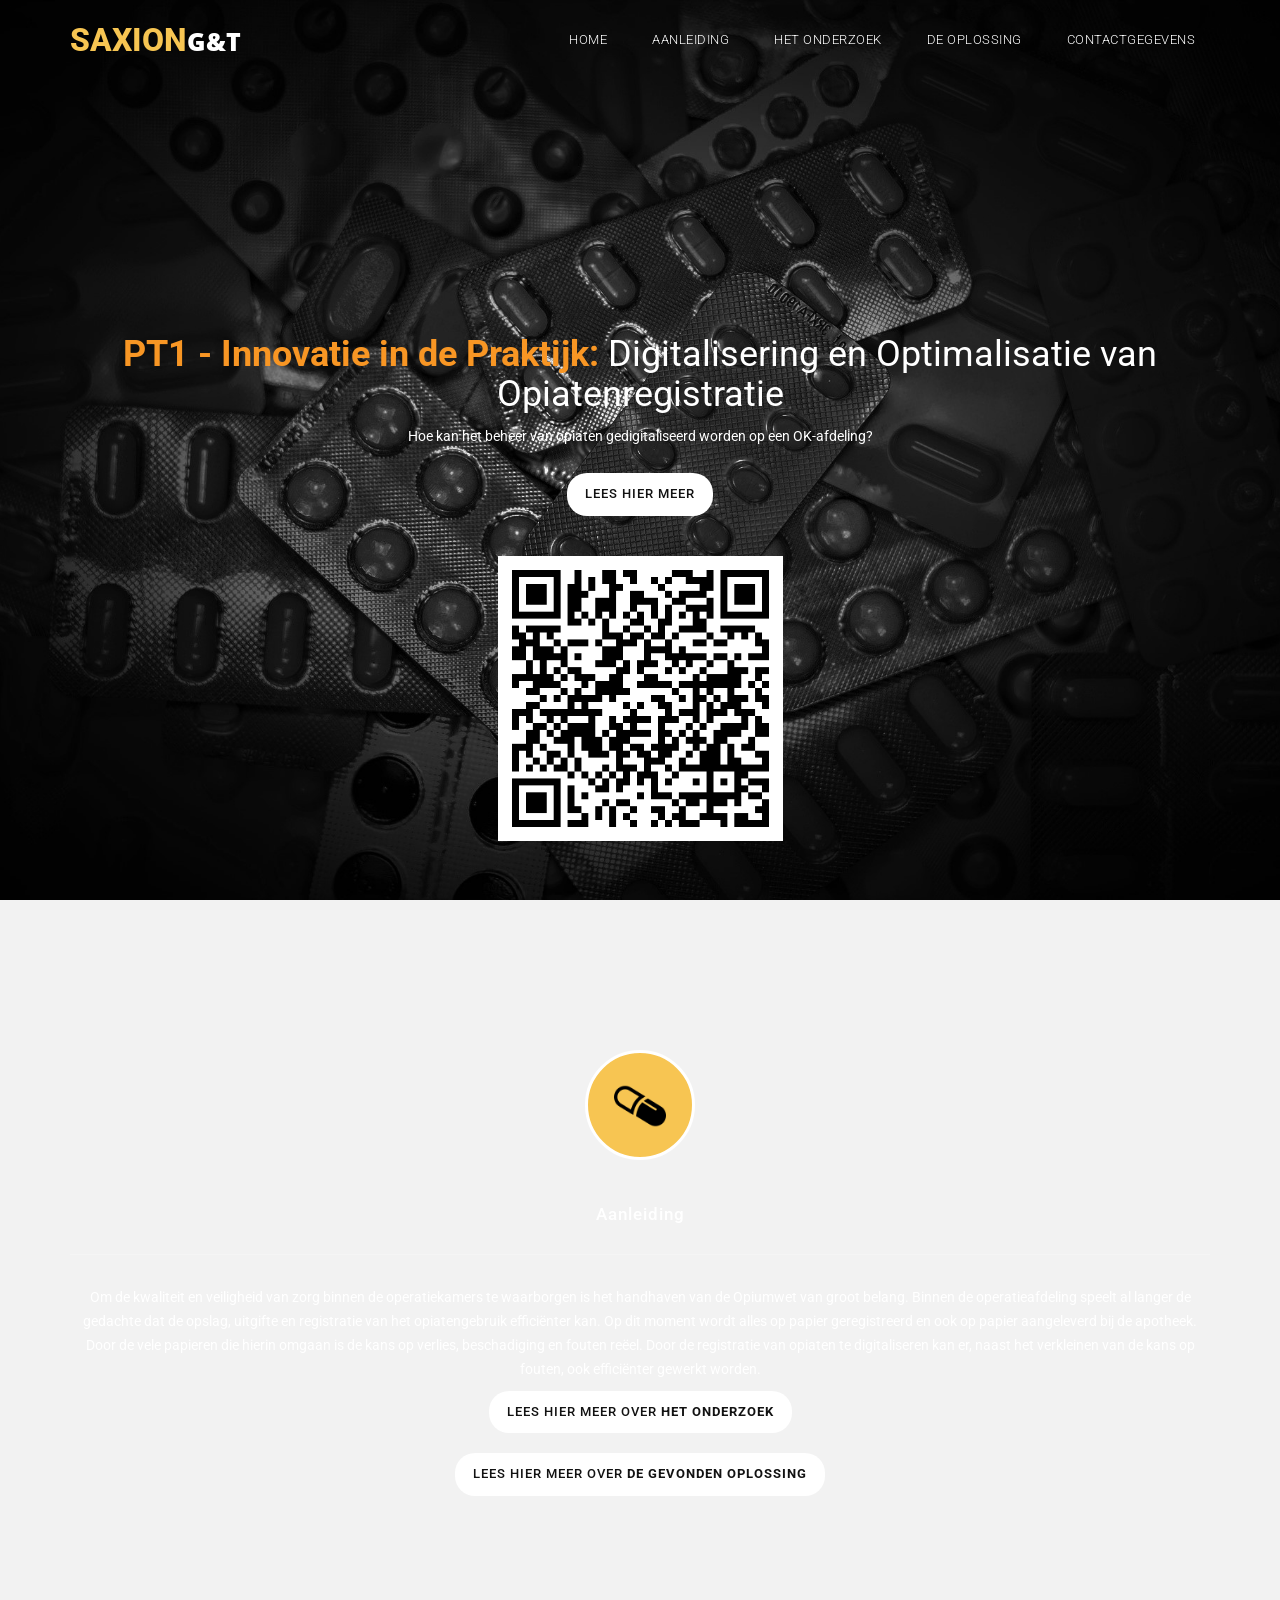
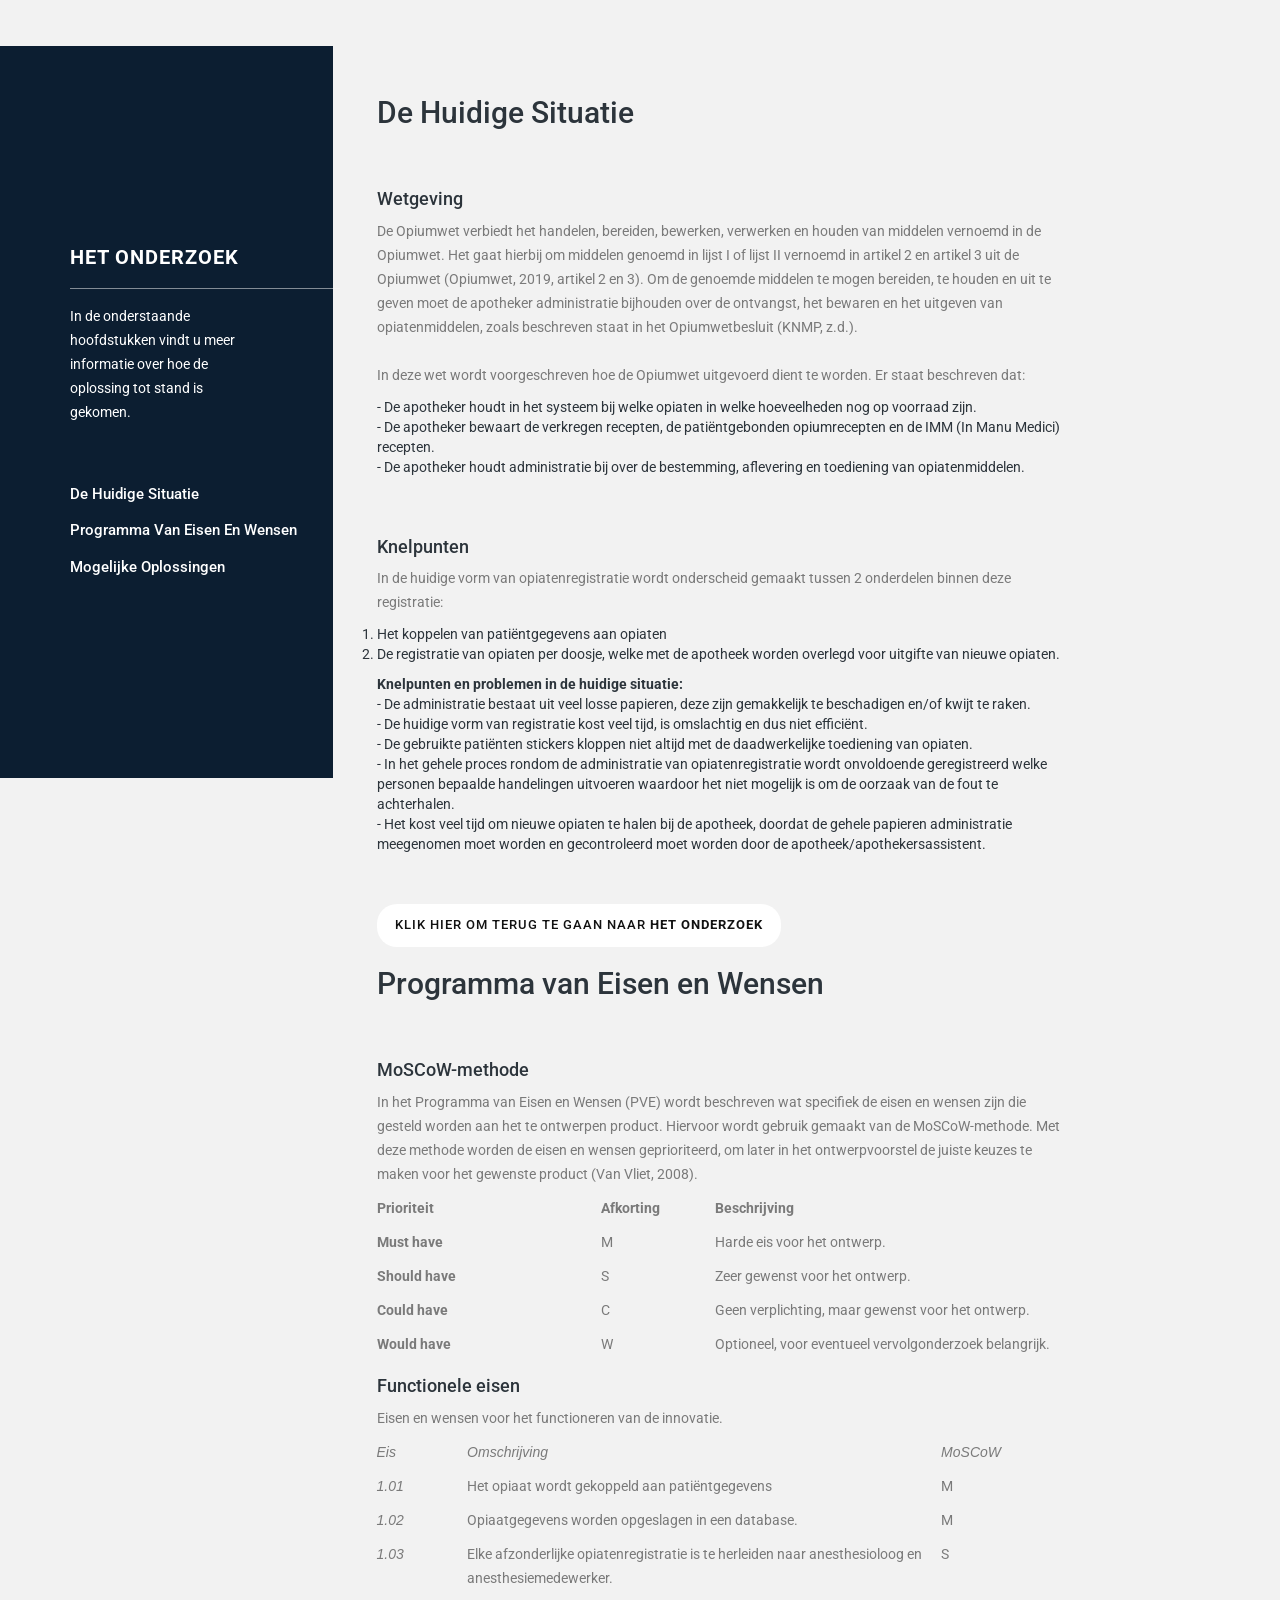
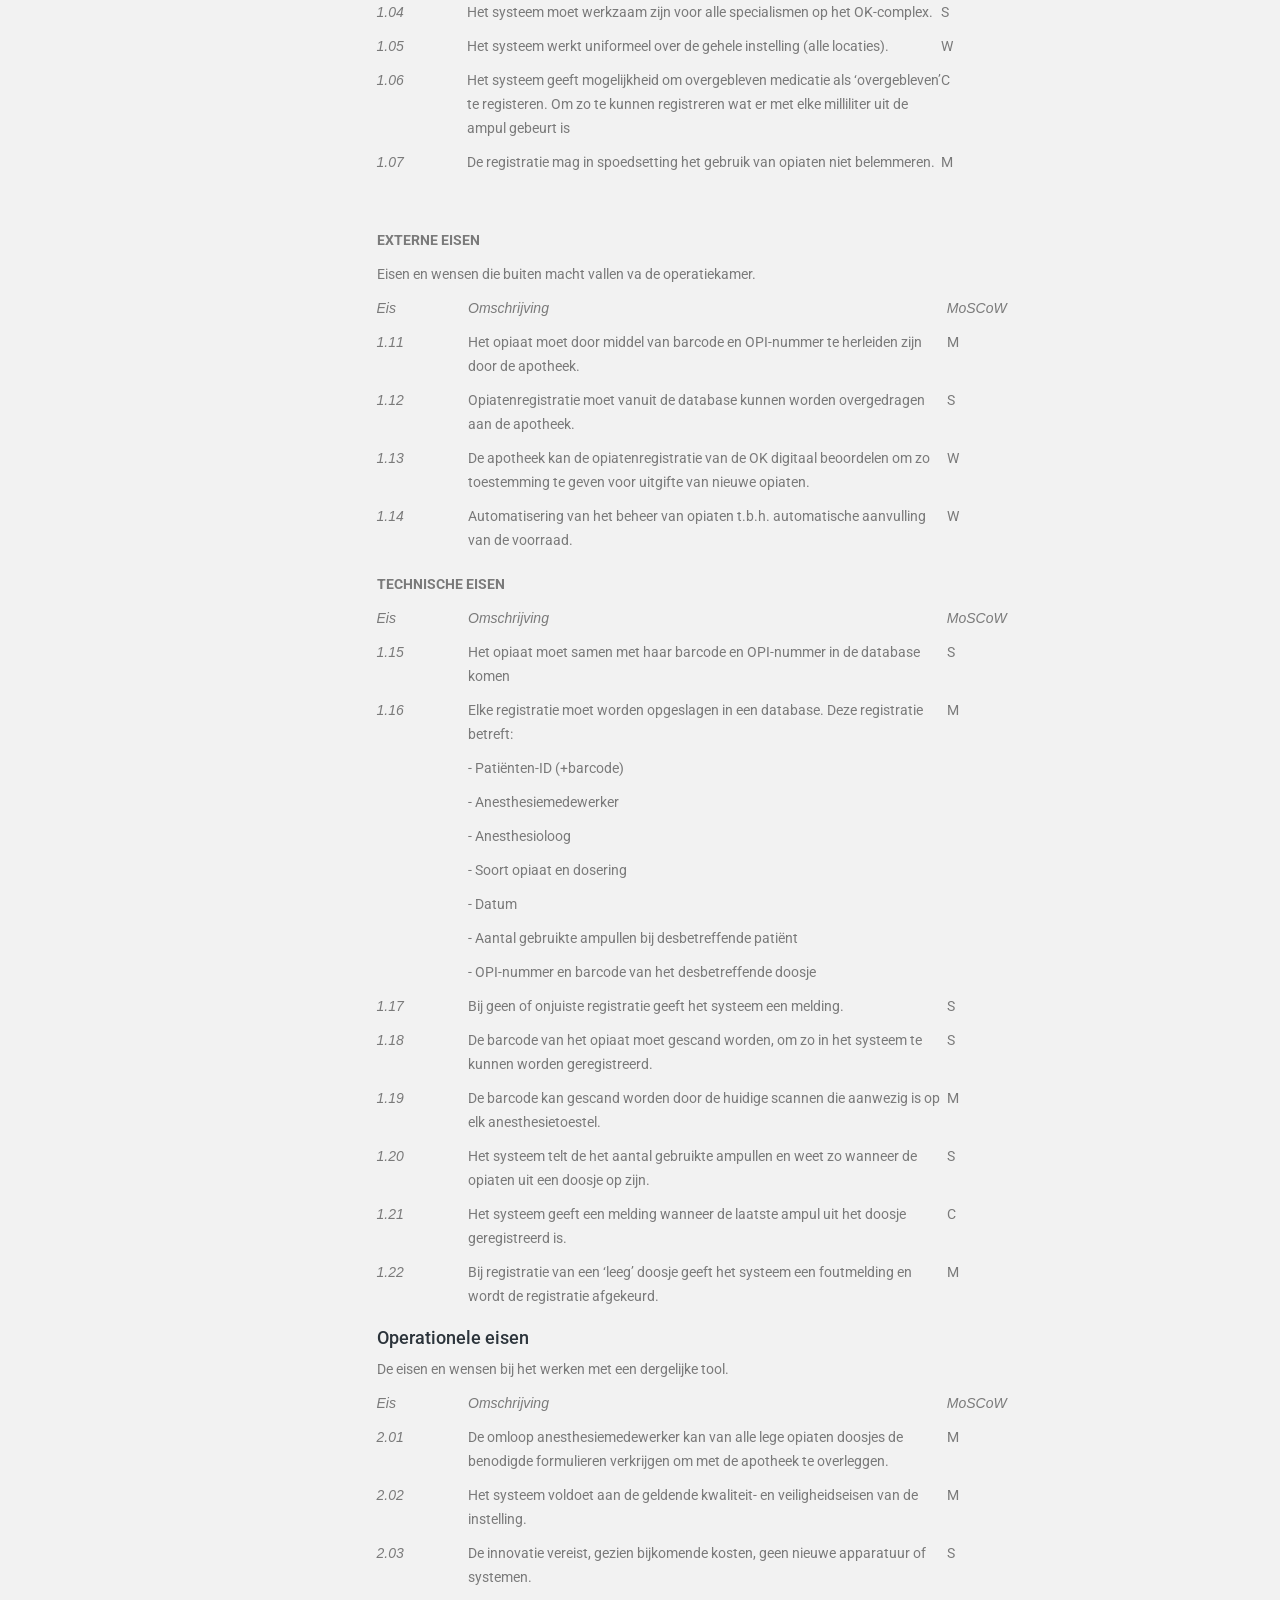
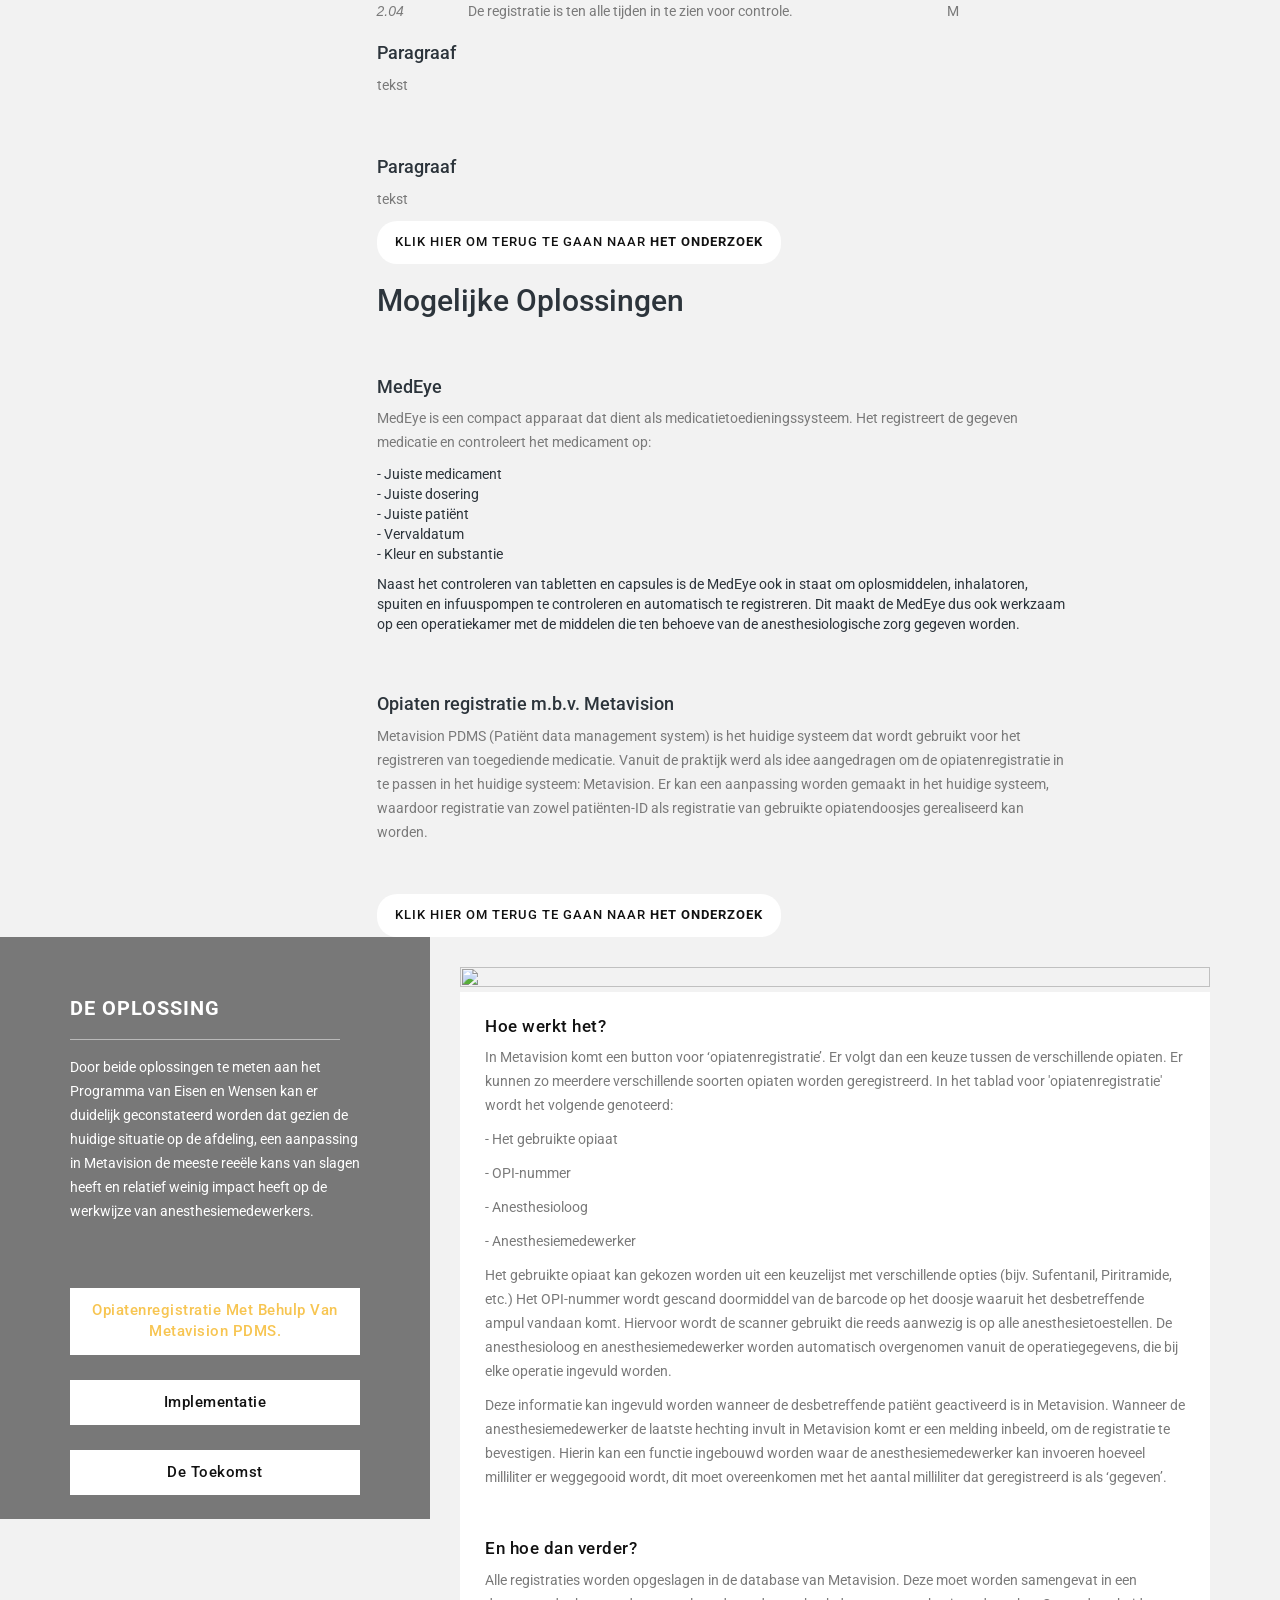
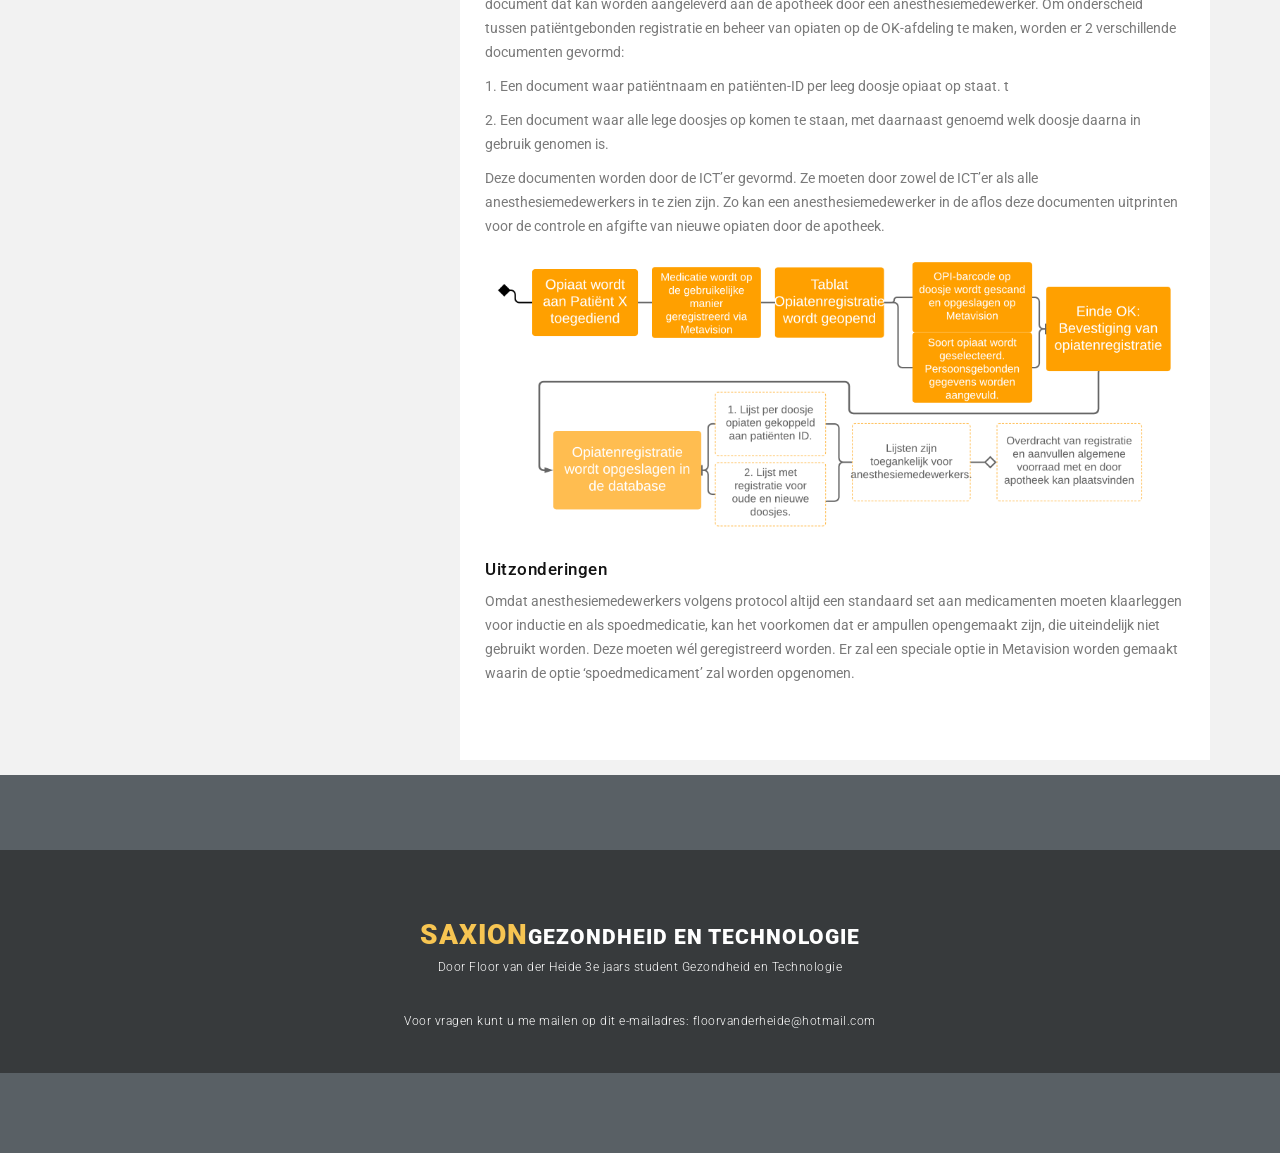
==== commit 92d382c4: "prefinal preadf" ====
--- a/index.html
+++ b/index.html
@@ -63,7 +63,7 @@
         <div class="container">
             <div class="text-content">
                 <h2><em>PT1 - Innovatie in de Praktijk:</em> Digitalisering en Optimalisatie van Opiatenregistratie</h2>
-                <p>tekst</p>
+                <p>Hoe kan het beheer van opiaten gedigitaliseerd worden op een OK-afdeling?</p>
                 <div class="primary-white-button">
                     <a href="#" class="scroll-link" data-id="about">Lees hier meer</a>
                 </div>
@@ -153,11 +153,6 @@
                                     </ul>
                                     </p>
                                     <br></br>
-                                    <h4>Paragraaf </h4>
-                                    <p>tekst</p>
-                                    <br></br>
-                                    <h4>Paragraaf </h4>
-                                    <p>tekst</p>
                                         <div class="primary-white-button">
                                         <a href="#" class="scroll-link" data-id="portfolio">Klik hier om terug te gaan naar<b> Het Onderzoek</b></a>
                                         </div>
@@ -168,6 +163,67 @@
                                     <br></br>
                                     <h4>MoSCoW-methode </h4>
                                     <p>In het Programma van Eisen en Wensen (PVE) wordt beschreven wat specifiek de eisen en wensen zijn die gesteld worden aan het te ontwerpen product. Hiervoor wordt gebruik gemaakt van de MoSCoW-methode. Met deze methode worden de eisen en wensen geprioriteerd, om later in het ontwerpvoorstel de juiste keuzes te maken voor het gewenste product (Van Vliet, 2008). </p>
+                                    <p><table border="0" cellpadding="0" cellspacing="0">
+                                        <tbody>
+                                          <tr>
+                                            <td valign="top" width="33.333333333333336%">
+                                              <p><strong>Prioriteit</strong></p>
+                                            </td>
+                                            <td valign="top" width="16.901408450704224%">
+                                              <p><strong>Afkorting</strong></p>
+                                            </td>
+                                            <td valign="top" width="49.76525821596244%">
+                                              <p><strong>Beschrijving</strong></p>
+                                            </td>
+                                          </tr>
+                                          <tr>
+                                            <td valign="top" width="33.333333333333336%">
+                                              <p><strong>Must have</strong></p>
+                                            </td>
+                                            <td valign="top" width="16.901408450704224%">
+                                              <p>M</p>
+                                            </td>
+                                            <td valign="top" width="49.76525821596244%">
+                                              <p>Harde eis voor het ontwerp.</p>
+                                            </td>
+                                          </tr>
+                                          <tr>
+                                            <td valign="top" width="33.333333333333336%">
+                                              <p><strong>Should have</strong></p>
+                                            </td>
+                                            <td valign="top" width="16.901408450704224%">
+                                              <p>S</p>
+                                            </td>
+                                            <td valign="top" width="49.76525821596244%">
+                                              <p>Zeer gewenst voor het ontwerp.</p>
+                                            </td>
+                                          </tr>
+                                          <tr>
+                                            <td valign="top" width="33.333333333333336%">
+                                              <p><strong>Could have</strong></p>
+                                            </td>
+                                            <td valign="top" width="16.901408450704224%">
+                                              <p>C</p>
+                                            </td>
+                                            <td valign="top" width="49.76525821596244%">
+                                              <p>Geen verplichting, maar gewenst voor het ontwerp.</p>
+                                            </td>
+                                          </tr>
+                                          <tr>
+                                            <td valign="top" width="33.333333333333336%">
+                                              <p><strong>Would have</strong></p>
+                                            </td>
+                                            <td valign="top" width="16.901408450704224%">
+                                              <p>W</p>
+                                            </td>
+                                            <td valign="top" width="49.76525821596244%">
+                                              <p>Optioneel, voor eventueel vervolgonderzoek belangrijk.</p>
+                                            </td>
+                                          </tr>
+                                        </tbody>
+                                      </table></p>
+                                    <h4>Functionele eisen </h4>
+                                    <p>Eisen en wensen voor het functioneren van de innovatie.</p>
                                     <p><table border="0" cellpadding="0" cellspacing="0" width="99%">
                                         <tbody>
                                           <tr>
@@ -269,9 +325,7 @@
                                               <p>&nbsp;</p>
                                             </td>
                                           </tr>
-                                        </tbody>
                                       </table></p>
-                                    <br></br>
                                     <p><b>EXTERNE EISEN</b></p>
                                     <p>Eisen en wensen die buiten macht vallen va de operatiekamer.</p>
                                     <p><table border="0" cellpadding="0" cellspacing="0" width="100%">
@@ -333,6 +387,180 @@
                                     </tr>
                                     </tbody>
                                     </table></p>
+                                    <p><b>TECHNISCHE EISEN</b></p>
+                                    <p><table border="0" cellpadding="0" cellspacing="0" width="100%">
+                                        <tbody>
+                                          <tr>
+                                            <td valign="top" width="13.26530612244898%">
+                                              <p><em>Eis</em></p>
+                                            </td>
+                                            <td valign="top" width="69.38775510204081%">
+                                              <p><em>Omschrijving</em></p>
+                                            </td>
+                                            <td valign="top" width="17.346938775510203%">
+                                              <p><em>MoSCoW</em></p>
+                                            </td>
+                                          </tr>
+                                          <tr>
+                                            <td valign="top" width="13.26530612244898%">
+                                              <p><em>1.15</em></p>
+                                            </td>
+                                            <td valign="top" width="69.38775510204081%">
+                                              <p>Het opiaat moet samen met haar barcode en OPI-nummer in de database komen</p>
+                                            </td>
+                                            <td valign="top" width="17.346938775510203%">
+                                              <p>S</p>
+                                            </td>
+                                          </tr>
+                                          <tr>
+                                            <td valign="top" width="13.26530612244898%">
+                                              <p><em>1.16</em></p>
+                                            </td>
+                                            <td valign="top" width="69.38775510204081%">
+                                              <p>Elke registratie moet worden opgeslagen in een database. Deze registratie betreft:
+                                              <P>- Patiënten-ID (+barcode)</P>
+                                              <P>- Anesthesiemedewerker</P>  
+                                              <P>- Anesthesioloog</P>  
+                                              <P>- Soort opiaat en dosering</P>  
+                                              <P>- Datum</P>  
+                                              <P>- Aantal gebruikte ampullen bij desbetreffende patiënt</P>  
+                                              <P>- OPI-nummer en barcode van het desbetreffende doosje </P>  
+                                                 
+                                                
+                                              </p>
+                                              
+                                            </td>
+                                            <td valign="top" width="17.346938775510203%">
+                                              <p>M</p>
+                                          </tr>
+                                            <td valign="top" width="13.26530612244898%">
+                                              <p><em>1.17</em></p>
+                                            </td>
+                                            <td valign="top" width="69.38775510204081%">
+                                              <p>Bij geen of onjuiste registratie geeft het systeem een melding.</p>
+                                            </td>
+                                            <td valign="top" width="17.346938775510203%">
+                                              <p>S</p>
+                                            </td>
+                                          </tr>
+                                          <tr>
+                                            <td valign="top" width="13.26530612244898%">
+                                              <p><em>1.18</em></p>
+                                            </td>
+                                            <td valign="top" width="69.38775510204081%">
+                                              <p>De barcode van het opiaat moet gescand worden, om zo in het systeem te kunnen worden geregistreerd.</p>
+                                            </td>
+                                            <td valign="top" width="17.346938775510203%">
+                                              <p>S</p>
+                                            </td>
+                                          </tr>
+                                          <tr>
+                                            <td valign="top" width="13.26530612244898%">
+                                              <p><em>1.19</em></p>
+                                            </td>
+                                            <td valign="top" width="69.38775510204081%">
+                                              <p>De barcode kan gescand worden door de huidige scannen die aanwezig is op elk anesthesietoestel.</p>
+                                            </td>
+                                            <td valign="top" width="17.346938775510203%">
+                                              <p>M</p>
+                                            </td>
+                                          </tr>
+                                          <tr>
+                                            <td valign="top" width="13.26530612244898%">
+                                              <p><em>1.20</em></p>
+                                            </td>
+                                            <td valign="top" width="69.38775510204081%">
+                                              <p>Het systeem telt de het aantal gebruikte ampullen en weet zo wanneer de opiaten uit een doosje op zijn.</p>
+                                            </td>
+                                            <td valign="top" width="17.346938775510203%">
+                                              <p>S</p>
+                                            </td>
+                                          </tr>
+                                          <tr>
+                                            <td valign="top" width="13.26530612244898%">
+                                              <p><em>1.21</em></p>
+                                            </td>
+                                            <td valign="top" width="69.38775510204081%">
+                                              <p>Het systeem geeft een melding wanneer de laatste ampul uit het doosje geregistreerd is.</p>
+                                            </td>
+                                            <td valign="top" width="17.346938775510203%">
+                                              <p>C</p>
+                                            </td>
+                                          </tr>
+                                          <tr>
+                                            <td valign="top" width="13.26530612244898%">
+                                              <p><em>1.22</em></p>
+                                            </td>
+                                            <td valign="top" width="69.38775510204081%">
+                                              <p>Bij registratie van een ‘leeg’ doosje geeft het systeem een foutmelding en wordt de registratie afgekeurd.</p>
+                                            </td>
+                                            <td valign="top" width="17.346938775510203%">
+                                              <p>M</p>
+                                            </td>
+                                          </tr>
+                                        </tbody>
+                                      </table></p>
+                                      <h4>Operationele eisen </h4>
+                                      <p>De eisen en wensen bij het werken met een dergelijke tool.</p>
+                                      <p><table border="0" cellpadding="0" cellspacing="0" width="100%">
+                                        <tbody>
+                                          <tr>
+                                            <td valign="top" width="13.26530612244898%">
+                                              <p><em>Eis</em></p>
+                                            </td>
+                                            <td valign="top" width="69.38775510204081%">
+                                              <p><em>Omschrijving</em></p>
+                                            </td>
+                                            <td valign="top" width="17.346938775510203%">
+                                              <p><em>MoSCoW</em></p>
+                                            </td>
+                                          </tr>
+                                          <tr>
+                                            <td valign="top" width="13.26530612244898%">
+                                              <p><em>2.01</em></p>
+                                            </td>
+                                            <td valign="top" width="69.38775510204081%">
+                                              <p>De omloop anesthesiemedewerker kan van alle lege opiaten doosjes de benodigde formulieren verkrijgen om met de apotheek te overleggen.</p>
+                                            </td>
+                                            <td valign="top" width="17.346938775510203%">
+                                              <p>M</p>
+                                            </td>
+                                          </tr>
+                                          <tr>
+                                            <td valign="top" width="13.26530612244898%">
+                                              <p><em>2.02</em></p>
+                                            </td>
+                                            <td valign="top" width="69.38775510204081%">
+                                              <p>Het systeem voldoet aan de geldende kwaliteit- en veiligheidseisen van de instelling.</p>
+                                            </td>
+                                            <td valign="top" width="17.346938775510203%">
+                                              <p>M</p>
+                                            </td>
+                                          </tr>
+                                          <tr>
+                                            <td valign="top" width="13.26530612244898%">
+                                              <p><em>2.03</em></p>
+                                            </td>
+                                            <td valign="top" width="69.38775510204081%">
+                                              <p>De innovatie vereist, gezien bijkomende kosten, geen nieuwe apparatuur of systemen. &nbsp;&nbsp;</p>
+                                            </td>
+                                            <td valign="top" width="17.346938775510203%">
+                                              <p>S</p>
+                                            </td>
+                                          </tr>
+                                          <tr>
+                                            <td valign="top" width="13.26530612244898%">
+                                              <p><em>2.04</em></p>
+                                            </td>
+                                            <td valign="top" width="69.38775510204081%">
+                                              <p>De registratie is ten alle tijden in te zien voor controle.</p>
+                                            </td>
+                                            <td valign="top" width="17.346938775510203%">
+                                              <p>M</p>
+                                            </td>
+                                          </tr>
+                                        </tbody>
+                                      </table></p>
                                     <h4>Paragraaf </h4>
                                     <p>tekst</p>
                                     <br></br>
@@ -346,17 +574,22 @@
                                     <div class="col-md-12 col-sm-6 project-item mix graphic graphic">
                                     <h2>Mogelijke Oplossingen</h2>
                                     <br></br>
-                                    <h4>Paragraaf </h4>
-                                    <p>tekst</p>
-                                    <br></br>
-                                    <h4>Paragraaf </h4>
-                                    <p>tekst</p>
-                                    <br></br>
-                                    <h4>Paragraaf </h4>
-                                    <p>tekst</p>
-                                    <br></br>
-                                    <h4>Paragraaf </h4>
-                                    <p>tekst</p>
+                                    <h4>MedEye </h4>
+                                    <p>MedEye is een compact apparaat dat dient als medicatietoedieningssysteem. Het registreert de gegeven medicatie en controleert het medicament op:
+                                    <p> <ul>
+                                        <li>- Juiste medicament </li>
+                                        <li>- Juiste dosering </li>
+                                        <li>- Juiste patiënt </li>
+                                        <li>- Vervaldatum </li>
+                                        <li>- Kleur en substantie </li>
+                                    </ul>            </p>   
+                                        Naast het controleren van tabletten en capsules is de MedEye ook in staat om oplosmiddelen, inhalatoren, spuiten en infuuspompen te controleren en automatisch te registreren. Dit maakt de MedEye dus ook werkzaam op een operatiekamer met de middelen die ten behoeve van de anesthesiologische zorg gegeven worden.</p></p>
+                                    <br></br>
+
+                                    <h4>Opiaten registratie m.b.v. Metavision </h4>
+                                    <p>Metavision PDMS (Patiënt data management system) is het huidige systeem dat wordt gebruikt voor het registreren van toegediende medicatie. Vanuit de praktijk werd als idee aangedragen om de opiatenregistratie in te passen in het huidige systeem: Metavision. 
+                                    Er kan een aanpassing worden gemaakt in het huidige systeem, waardoor registratie van zowel patiënten-ID als registratie van gebruikte opiatendoosjes gerealiseerd kan worden.  </p>
+                                    <br></br>
                                     <div class="primary-white-button">
                                         <a href="#" class="scroll-link" data-id="portfolio">Klik hier om terug te gaan naar<b> Het Onderzoek</b></a>
                                         </div>
@@ -381,11 +614,12 @@
                 <div class="wrapper">
                     <div class="col-md-4">
                         <div class="section-heading">
-                            <h4>De Oplossing(en)</h4>
+                            <h4>De Oplossing</h4>
                             <div class="line-dec"></div>
-                            <p>Hieronder zal ik bla bla toelichten en bla bla deze hoofdstukken</p>
+                            <p>Door beide oplossingen te meten aan het Programma van Eisen en Wensen kan er duidelijk geconstateerd worden dat gezien de huidige situatie op de afdeling, een aanpassing in Metavision de meeste reeële kans van slagen heeft en relatief weinig impact heeft op de werkwijze van anesthesiemedewerkers. </p>
                             <ul class="tabs clearfix" data-tabgroup="first-tab-group">
-                                <li><a href="#tab1" class="active">Barcodescanner met behulp van dneajfnlifn</a></li>
+                                <li><a href="#tab1" class="active">Opiatenregistratie met behulp van Metavision PDMS.
+                                </a></li>
                                 <li><a href="#tab2">Implementatie</a></li>
                                 <li><a href="#tab3">De Toekomst</a></li>
                                 
@@ -395,53 +629,208 @@
                     <div class="col-md-8">
                         <section id="first-tab-group" class="tabgroup">
                             <div id="tab1">
-                                <img src="img/blog_item_01.jpg" height=50% width=100% alt="">
+                                <img src="img/blog_itemjpg_01." height=50% width=100% alt="">
                                 <div class="text-content">
-                                    <h4>Paragraaf</h4>
-                                    
-                                    <p>Tekst</p>
-                                    <br></br>
-                                    <h4>Paragraaf</h4>
-                                    
-                                    <p>Tekst</p>
-                                    <br></br>
-                                    <h4>Paragraaf</h4>
-                                    
-                                    <p>Tekst</p>
-                                    <br></br>
+                                    <h4>Hoe werkt het?</h4>
+                                    <p>In Metavision komt een button voor ‘opiatenregistratie’. Er volgt dan een keuze tussen de verschillende opiaten. Er kunnen zo meerdere verschillende soorten opiaten worden geregistreerd. In het tablad voor 'opiatenregistratie' wordt het volgende genoteerd:</P>
+                                    <p>- Het gebruikte opiaat</p>
+                                    <p>- OPI-nummer</p>
+                                    <p>- Anesthesioloog</p>
+                                    <p>- Anesthesiemedewerker</p>                                  
+                                    <p>Het gebruikte opiaat kan gekozen worden uit een keuzelijst met verschillende opties (bijv. Sufentanil, Piritramide, etc.) 
+                                    Het OPI-nummer wordt gescand doormiddel van de barcode op het doosje waaruit het desbetreffende ampul vandaan komt. Hiervoor wordt de scanner gebruikt die reeds aanwezig is op alle anesthesietoestellen. 
+                                    De anesthesioloog en anesthesiemedewerker worden automatisch overgenomen vanuit de operatiegegevens, die bij elke operatie ingevuld worden.  </p>
+                                   <p> Deze informatie kan ingevuld worden wanneer de desbetreffende patiënt geactiveerd is in Metavision. Wanneer de anesthesiemedewerker de laatste hechting invult in Metavision komt er een melding inbeeld, om de registratie te bevestigen. Hierin kan een functie ingebouwd worden waar de anesthesiemedewerker kan invoeren hoeveel milliliter er weggegooid wordt, dit moet overeenkomen met het aantal milliliter dat geregistreerd is als ‘gegeven’. </p>
+                                
+                                    <br></br>
+                                    <h4>En hoe dan verder?</h4>
+                                    
+                                    <p>Alle registraties worden opgeslagen in de database van Metavision. Deze moet worden samengevat in een document dat kan worden aangeleverd aan de apotheek door een anesthesiemedewerker. Om onderscheid tussen patiëntgebonden registratie en beheer van opiaten op de OK-afdeling te maken, worden er 2 verschillende documenten gevormd:
+                                        <p>1.  Een document waar patiëntnaam en patiënten-ID per leeg doosje opiaat op staat. t</p>
+                                        <p>2.  Een document waar alle lege doosjes op komen te staan, met daarnaast genoemd welk    doosje daarna in gebruik genomen is. </p>
+                                    </p>
+                                    <p>
+                                    Deze documenten worden door de ICT’er gevormd. Ze moeten door zowel de ICT’er als alle anesthesiemedewerkers in te zien zijn. Zo kan een anesthesiemedewerker in de aflos deze documenten uitprinten voor de controle en afgifte van nieuwe opiaten door de apotheek.  
+                                    </p> 
+                                    <img src="img/stroomdiagram innovatie2.png"  height=50% width=100% alt="">
+                                    <br></br>
+                                    <h4>Uitzonderingen</h4>
+                                    
+                                    <p>Omdat anesthesiemedewerkers volgens protocol altijd een standaard set aan medicamenten moeten klaarleggen voor inductie en als spoedmedicatie, kan het voorkomen dat er ampullen opengemaakt zijn, die uiteindelijk niet gebruikt worden. Deze moeten wél geregistreerd worden. Er zal een speciale optie in Metavision worden gemaakt waarin de optie ‘spoedmedicament’ zal worden opgenomen. </p>
+                                    <br></br>
+                                  
                                 </div>
                             </div>
                             <div id="tab2">
-                                <img src="img/blog_item_02.jpg"  height=50% width=100% alt="">
+                                <img src="img/banner-samenwerken-01.jpg"  height=50% width=100% alt="">
                                 <div class="text-content">
-                                    <h4>Paragraaf</h4>
-                                    
-                                    <p>Tekst</p>
-                                    <br></br>
-                                    <h4>Paragraaf</h4>
-                                    
-                                    <p>Tekst</p>
-                                    <br></br>
-                                    <h4>Paragraaf</h4>
-                                    
-                                    <p>Tekst</p>
+                                <br></br>                                    
+                                    <p>Om duidelijk in beeld te brengen wat er nodig is om de innovatie in de praktijk te brengen wordt een implementatieplan gebruikt. Hierin wordt onder meer onderbouwd voor wie de innovatie plaatsvindt, wat er voor personeel en organisatie (procesmatig) veranderd bij innovatie van het eerdergenoemde systeem. </p>
+                                    <br></br>
+                                    <h4>Gevolgen voor de organisatie</h4>
+                                    
+                                    <p>Op organisatieniveau beperkt de implementatie van de innovatie zich tot een verandering in het proces. Dit wil zeggen dat er nieuwe beschrijvingen van het proces rondom opiatenregistratie nodig zijn. Er zal dan een aanpassing volgen in het huidige protocol. De procesverandering is niet alleen voor de OK-afdeling van toepassing maar geldt ook overstijgend naar andere afdelingen, namelijk de apotheek.</p>
+                                    <br></br>
+                                    <h4>Gevolgen voor personeel</h4>
+                                    
+                                    <p>Het gevolg bij implementatie voor het personeel is een aanpassing aan de huidige werkwijze. Implementatie zal in samenspraak gaan met anesthesiemedewerkers binnen de apothekersvakgroep en manager OK.
+                                    De implementatie betreft een kleine aanpassing in de werkwijze van anesthesiemedewerkers en zal tot een meer efficiënte benutting van tijd leiden. Dit heeft geen verdere gevolgen voor het aantal functies en/of de functiebeschrijving van de doelgroep. Er zal een nieuw protocol en een handleiding voor het nieuwe systeem door middel van ICT worden verspreid aan anesthesiemedewerkers en anesthesiologen. Een training, E-learning of andere manier van scholing is niet nodig. 
+                                    De handleiding zal in samenwerking met personeelslid ICT op de afdeling plaatsvinden. 
+                                    Het nieuwe protocol zal in samenwerking met de personeelsleden van de apothekersvakgroep worden kortgesloten. 
+                                        </p>
+                                    <br></br>
+                                    <h4>Gevolgen voor ICT</h4>
+                                    <p>Het personeelslid ICT zal een aanpassing verrichten in het huidige Metavision systeem. Waardoor er een extra optie mogelijk is voor het verrichten van de opiatenregistratie. Hierin zullen de verschillende opties genoemd in hoofdstuk 5.2 worden opgenomen. Voor implementatie van het systeem zijn geen verdere investeringen nodig, het betreft enkel een aanpassing in het huidige werkende systeem. 
+                                        </p>
+                                    <br></br>
+                                    <h4>Risico’s voor implementatie</h4>
+                                    <p><table align="left" border="1" cellpadding="0" cellspacing="0" width="108%">
+                                        <tbody>
+                                          <tr>
+                                            <td valign="top" width="7.216494845360825%">
+                                              <p><strong>Nr.&nbsp;</strong></p>
+                                            </td>
+                                            <td valign="top" width="21.649484536082475%">
+                                              <p><strong>Risico</strong></p>
+                                            </td>
+                                            <td valign="top" width="9.278350515463918%">
+                                              <p><strong>Kans</strong></p>
+                                            </td>
+                                            <td valign="top" width="9.278350515463918%">
+                                              <p><strong>Impact</strong></p>
+                                            </td>
+                                            <td valign="top" width="19.587628865979383%">
+                                              <p><strong>Eventuele</strong></p>
+                                              <p><strong>Maatregel</strong></p>
+                                            </td>
+                                            <td valign="top" width="32.98969072164948%">
+                                              <p><strong>Verantwoordelijke</strong></p>
+                                            </td>
+                                          </tr>
+                                          <tr>
+                                            <td valign="top" width="7.216494845360825%">
+                                              <ol>
+                                                <li><strong>&nbsp;</strong></li>
+                                              </ol>
+                                            </td>
+                                            <td valign="top" width="21.649484536082475%">
+                                              <p>Apotheek niet akkoord met voorstel&nbsp;</p>
+                                            </td>
+                                            <td valign="top" width="9.278350515463918%">
+                                              <p>Middel&nbsp;</p>
+                                            </td>
+                                            <td valign="top" width="9.278350515463918%">
+                                              <p>Hoog</p>
+                                            </td>
+                                            <td valign="top" width="19.587628865979383%">
+                                              <p>Aanpassingen doorvoeren naar eisen apotheek&nbsp;</p>
+                                            </td>
+                                            <td valign="top" width="32.98969072164948%">
+                                              <p>ICT/verantwoordelijke binnen anesthesie.&nbsp;</p>
+                                            </td>
+                                          </tr>
+                                          <tr>
+                                            <td valign="top" width="7.216494845360825%">
+                                              <ol>
+                                                <li>&nbsp;</li>
+                                              </ol>
+                                            </td>
+                                            <td valign="top" width="21.649484536082475%">
+                                              <p>Afwijkende registratie door fout in het systeem</p>
+                                            </td>
+                                            <td valign="top" width="9.278350515463918%">
+                                              <p>Laag</p>
+                                            </td>
+                                            <td valign="top" width="9.278350515463918%">
+                                              <p>Midden</p>
+                                            </td>
+                                            <td valign="top" width="19.587628865979383%">
+                                              <p>Fout herstellen door aanpassing in database</p>
+                                            </td>
+                                            <td valign="top" width="32.98969072164948%">
+                                              <p>Anesthesiemedewerker/</p>
+                                              <p>ICT</p>
+                                            </td>
+                                          </tr>
+                                          <tr>
+                                            <td valign="top" width="7.216494845360825%">
+                                              <ol>
+                                                <li>&nbsp;</li>
+                                              </ol>
+                                            </td>
+                                            <td valign="top" width="21.649484536082475%">
+                                              <p>Innovatie kan niet ingevoerd worden op verkoever&nbsp;</p>
+                                            </td>
+                                            <td valign="top" width="9.278350515463918%">
+                                              <p>Laag&nbsp;</p>
+                                            </td>
+                                            <td valign="top" width="9.278350515463918%">
+                                              <p>Laag&nbsp;</p>
+                                            </td>
+                                            <td valign="top" width="19.587628865979383%">
+                                              <p>Aanpassing in ICT-systeem naar mogelijkheden op de verkoever</p>
+                                            </td>
+                                            <td valign="top" width="32.98969072164948%">
+                                              <p>ICT/verkoevermedewerkers</p>
+                                            </td>
+                                          </tr>
+                                        </tbody>
+                                      </table>
+                                      <br></br>
+                                        </p>
+                                    <br></br>
+                                    <br></br>
+                                    <h4>Aanpak implementatie</h4>
+                                    <p>Er zal gestart worden met implementatie wanneer anesthesiemedewerkers hun reeds in gebruik genomen opiaten op hebben gemaakt en met een nieuw doosje gaan starten. Er kan namelijk niet op de helft van het doosje digitaal worden geregistreerd, aangezien telling van het aantal ampullen dan niet meeloopt met de daadwerkelijke telling. 
+
+                                        Het huidige systeem, de registratie via patiënten stickers op papier, zal nog 3 weken op de achtergrond blijven lopen, om eventuele problemen te kunnen opvangen met het oude systeem. Er kan dan na 2/3 weken geëvalueerd worden om te kijken naar knelpunten om zo het systeem optimaal te kunnen gebruiken en volledig te kunnen overstappen naar het digitale systeem voor opiatenregistratie. 
+                                        
+                                        Handleidingen en protocollen worden vooraf beschikbaar gesteld zodat iedereen de kans krijgt om het nieuwe systeem optimaal te kunnen gebruiken om zo onnodige foute registraties te voorkomen.
+                                        
+                                        N.B.: Voor implementatie van de aanpassing in het systeem kan plaatsvinden moet overlegd worden met de apotheek of de aanpassing in het proces geaccepteerd wordt en wat hun eisen zijn voor het aanleveren van onze opiatenregistratie. Op basis hiervan wordt de database samengesteld en kan registratie plaatvinden. 
+                                        
+                                        N.B.: Er moet samen met het vakgroep lid apotheek van de verkoever gekeken worden naar mogelijkheden voor implementatie op deze specifieke afdeling binnen de OK. 
+                                        
+                                        </p>
                                     <br></br>
                                 </div>
                             </div>
                             <div id="tab3">
                                 <img src="img/blog_item_03.jpg" alt="">
                                 <div class="text-content">
-                                    <h4>Paragraaf</h4>
-                                    
+                                    <h4>Blockchain</h4>
+                                    
+                                    <p>Blockchain is een soort database. Door middel van blockchain kunnen bijvoorbeeld geldtransacties worden opgeslagen. Het is een objectieve verzameling van data, gegenereerd door verschillende eigenaren, ookwel nodes genoemd. De informatie kan door alle nodes worden toegevoegd, maar kan door niemand worden gemanipuleerd of worden aangepast. Doordat alle nodes voor een deel eigenaar zijn van de database is er geen centraal beheer van een blockchain.  </p>
+                                    <p>Blockchain kan veel mogelijkheden bieden in de gezondheidszorg. Miscchien wel een van de belangrijkste voordelen die blockchain opleverd is transparantie. Wanneer er bijvoorbeeld een reeks medicamenten aangeleverd wordt met een verlopen vervaldatum, kan door middel van blockchain de gehele keten doorlopen worden die deze medicamenten hebben doorlopen voordat ze op de operatieafdeling terecht zijn gekomen. Zo kan er bekenen worden of er meerdere medicamenten een verlopen vervaldatum hebben en waar deze medicamenten dan terecht zijn gekomen. Zo zijn er nog vele mogelijkheden en voordelen die blockchain kan geven. </p>
+                                    <p>Hieronder een korte en eenvoudige uitleg over blockchain:</p>
+                                    <br></br>
+                                    <html>
+                                        <body>
+                                        
+                                        <iframe width="100%" height="345" src="https://www.youtube.com/embed/C8ow4b5YCQU?autoplay=1">
+                                        </iframe>
+                                        
+                                        </body>
+                                        </html>
+                                    <br></br>
+                                    <h4>Just In Time (JIT)</h4>
+                                    <p>JIT leveren houdt in dat voorraden precies op tijd worden aangevuld, zodat het hebben van een grote voorraad niet meer nodig is. Dit leverd voor de voorraad van medicijnen enkele voordelen op die de veiligheid van zorg optimaliseren, namelijk:</p>
+                                    <p>- De kans dat medicamenten hun vervaldatum bereiken is nihil</p>
+                                    <p>- Als de voorraad beperkt is, kunnen er minder incidenten plaatvinden wat betreft het ontvreemden van medicijnen (vooral opiaten). </p>
+                                    <p>- De instelling hoeft alleen te betalen voor de medicamenten die daadwerkelijk gebruikt worden, waardoor er dus geld bespaard wordt.</p>
                                     <p>Tekst</p>
-                                    <br></br>
-                                    <h4>Paragraaf</h4>
-                                    
-                                    <p>Tekst</p>
-                                    <br></br>
-                                    <h4>Paragraaf</h4>
-                                    
-                                    <p>Tekst</p>
+                                    JIT zou niet alleen op de operatieafdeling voor veel voordelen zorgen. Op elke afdeling binnen het ziekenhuis zou JIT voordelen op kunnen leveren. Een voorwaarde hiervoor is wel, dat de voorraad constant is en inzichtelijk gemaakt kan worden voor de leverancier. 
+                                    <br></br>
+                                    <p>Hieronder een korte en eenvoudige uitleg over blockchain:</p>
+                                    <br></br>
+                                    <html>
+                                        <body>
+                                        
+                                        <iframe width="100%" height="345" src="https://www.youtube.com/embed/aoQoz9tkz6Q?autoplay=1">
+                                        </iframe>
+                                        
+                                        </body>
+                                        </html>
                                     <br></br>
                                 </div>
                             </div>
